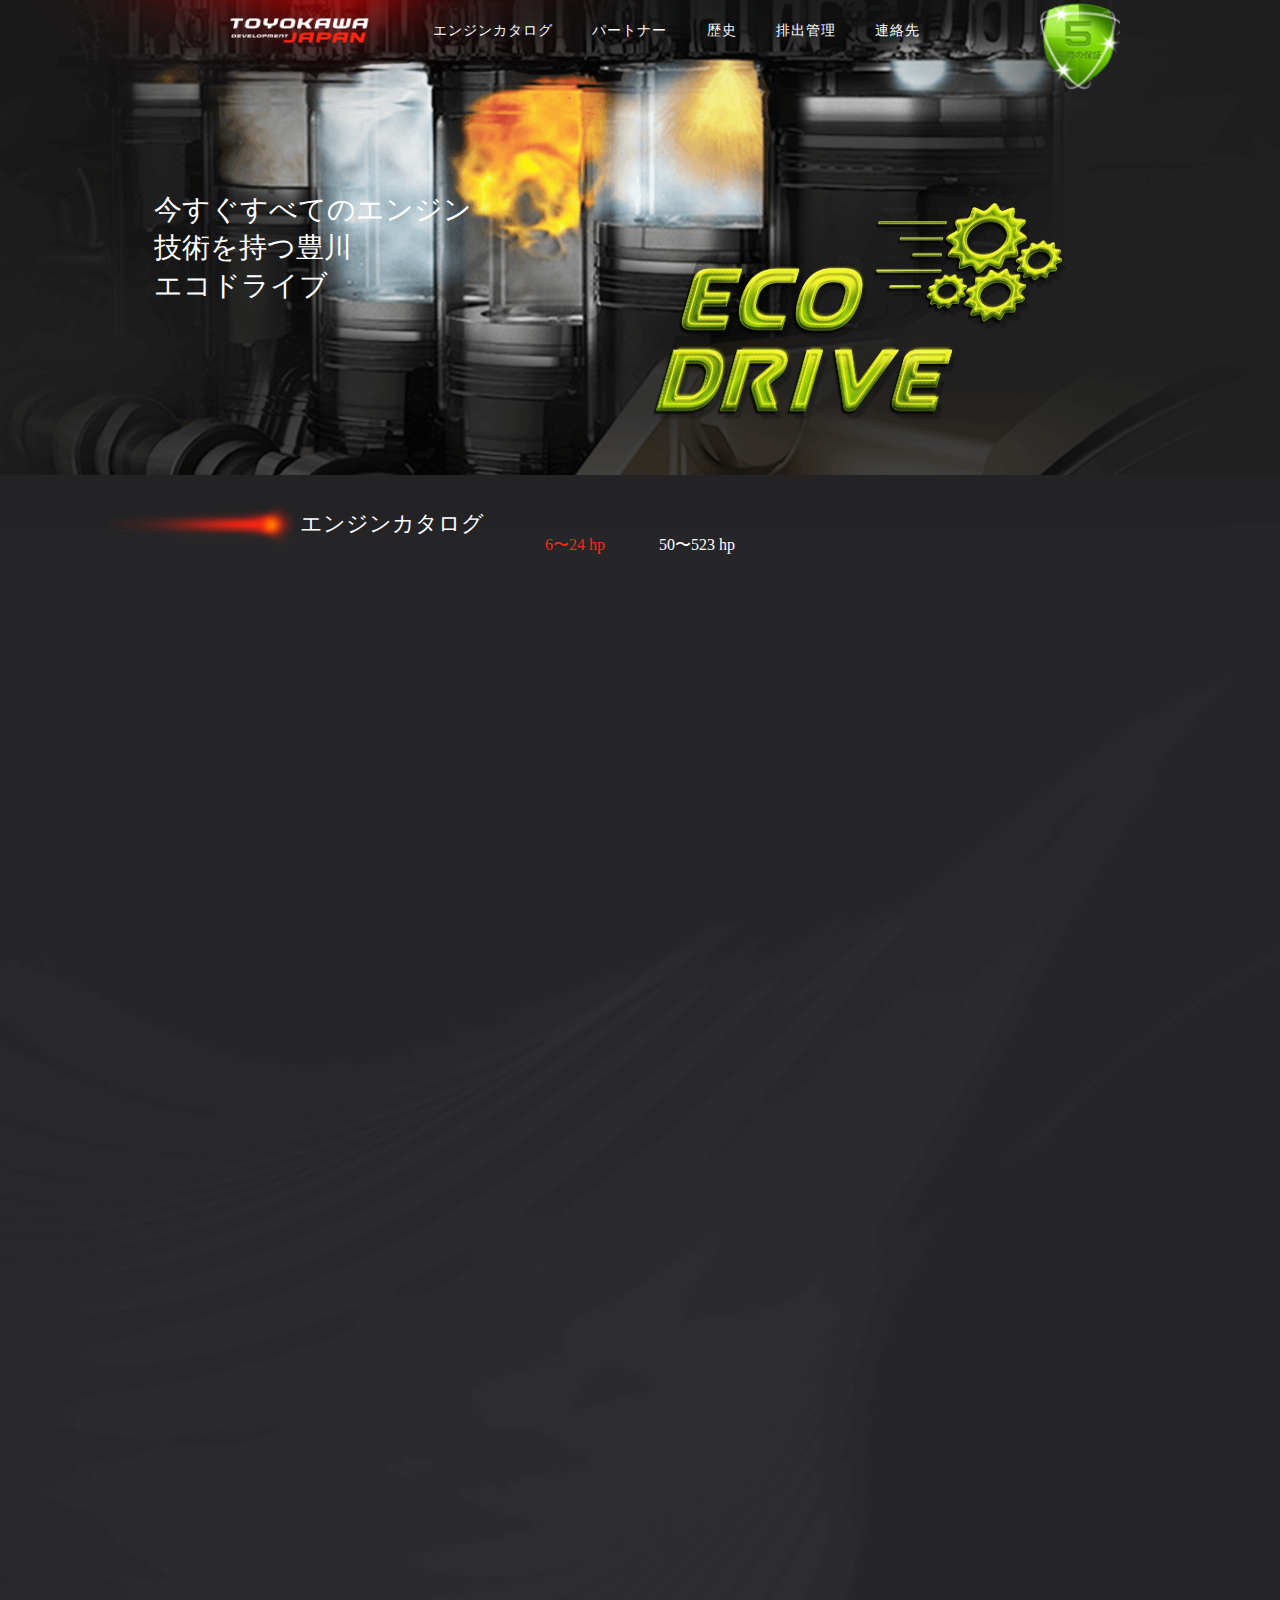
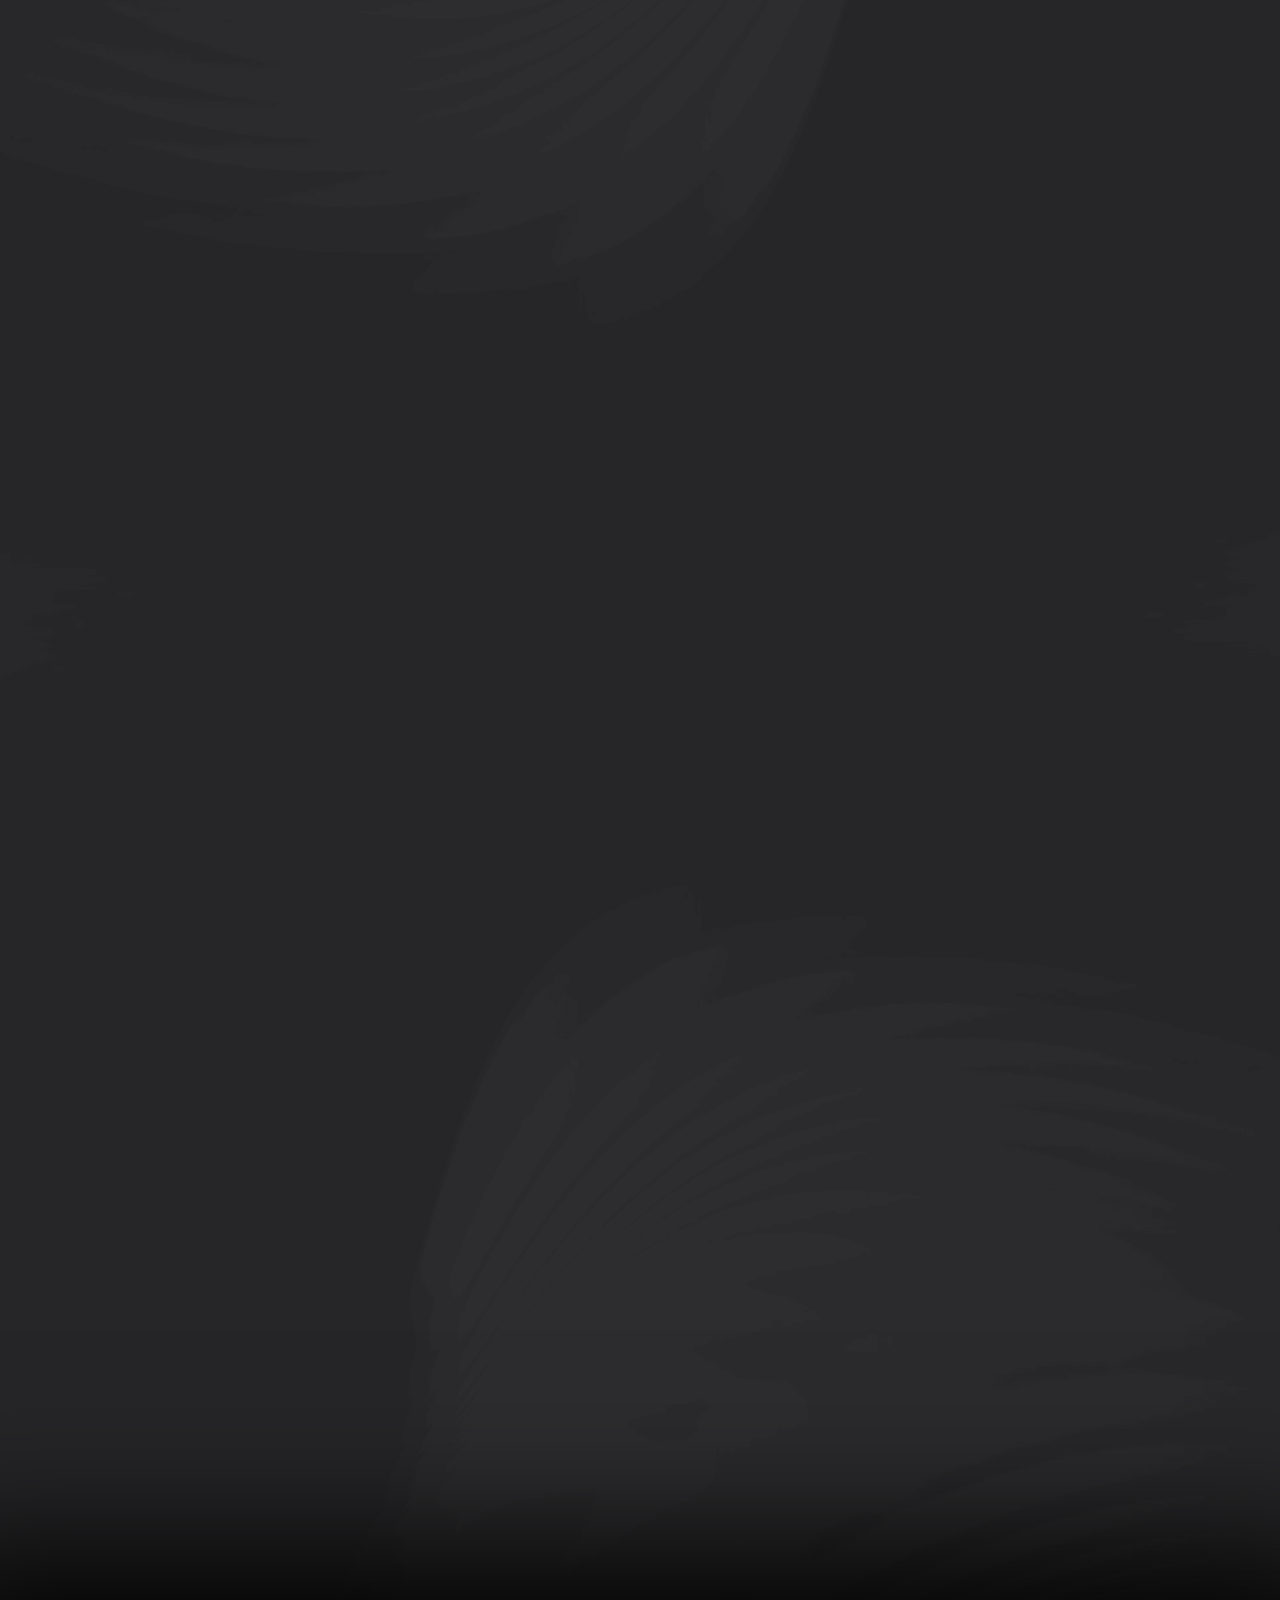
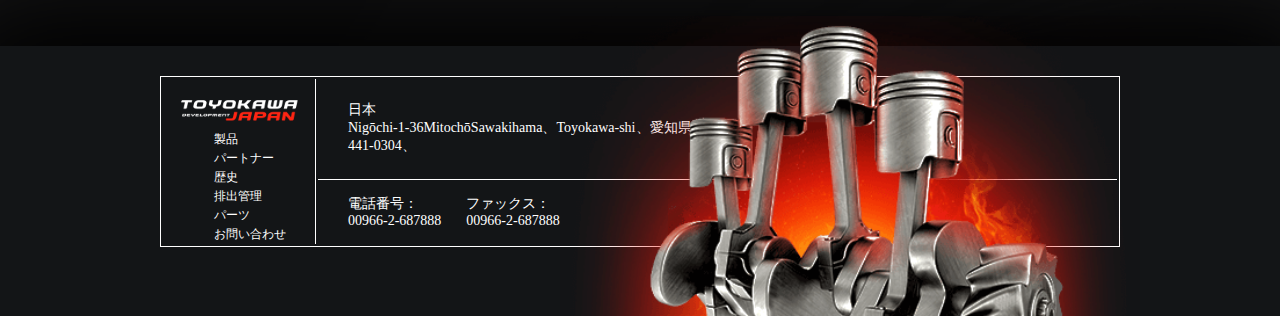
==== catalog.html @ 16d59248 "26/02 2.45" ====
<!DOCTYPE html>
<!--[if lt IE 7 ]><html class="ie ie6" lang="ja"> <![endif]-->
<!--[if IE 7 ]><html class="ie ie7" lang="ja"> <![endif]-->
<!--[if IE 8 ]><html class="ie ie8" lang="ja"> <![endif]-->
<!--[if (gte IE 9)|!(IE)]><!--><html lang="ja"> <!--<![endif]-->

<head>

	<meta charset="utf-8">

	<title>Toyokawa</title>
	<meta name="description" content="">

	<meta http-equiv="X-UA-Compatible" content="IE=edge">
	<meta http-equiv="Contetn-type" content="text/html; charset=UTF-8">
	<meta name="robots" content="index, follow">
	<meta name="viewport" content="initial-scale=1, maximum-scale=1, width=1024">


	<link rel="stylesheet" href="libs/slick/slick.css">
	<link rel="stylesheet" href="libs/slick/slick-theme.css">
	<link rel="stylesheet" href="fonts/stylesheet.css">
	<link rel="stylesheet" href="css/animate.min.css">
	
	<link rel="stylesheet" href="css/common.css">
	<link rel="stylesheet" href="css/catalog.css">


</head>

<body>
	<header>
		<div class="container-fluid">
			<div class="row">
				<nav>
					<div class="container">
						<div class="row">
							<div class="logoWrap">
								<a href="index.html"></a>
							</div>
							<ul class="navigation">
								<li><a href="catalog.html">エンジンカタログ</a></li>
								<li><a href="partners.html">パートナー</a></li>
								<li><a href="history.html">歴史</a></li>
								<li><a href="emission.html">排出管理</a></li>
								<li><a href="contacts.html">連絡先</a></li>
								<!-- <li><a href="#">お問い合わせ</a></li> -->
							</ul>
							<div class="shield"></div>
						</div>
					</div>
				</nav>
				<div class="bannerWrap">
					<div class="banner">
						<img src="img/banner-catalog.png" alt="pic">
					</div>
					<div class="header_title wow fadeInLeftBig" data-wow-duration="1s" data-wow-offset="30">今すぐすべてのエンジン<br>技術を持つ豊川<br>エコドライブ</div>
				</div>
			</div>	
		</div>
	</header>

	<div class="container-fluid main">
		<div class="row">
			
<!-- КАТАЛОГ / Catalog -->
				
				<section class="catalog">
					<div class="container">
						<div class="row">
							<h1 class="wow fadeInRight" data-wow-duration="1s" data-wow-offset="30"><span class="wow fadeInLeftBig" data-wow-duration="1s" data-wow-offset="30"></span>エンジンカタログ</h1>
							<div class="catalog_wrap">
								<div class="tabs_box">
									<a href="#tab24" class="tab active" id="tab24">6〜24 hp</a>
									<a href="#tab50" class="tab" id="tab50">50〜523 hp</a>
								</div>
								<div class="tabs_content">
									<div class="tab_content active" id="tab24_content">
										<div class="card wow fadeInUp" data-wow-offset="0" data-wow-delay=".5s" data-wow-duration="1s">
											<table cellspacing="0">
												<tr>
													<th colspan="4">豊川 S390</th>
												</tr>
												<tr>
													<td rowspan="7" class="imgCell"><img src="img/s390-engine-catalog.png" alt="s390"></td>
													<td class="bottomBorder tall">電力出力 キロワット時/馬力 </td>
													<td class="bottomBorder tall">9,5/13</td>
													<td class="thin  tall"></td>
												</tr>
												<tr>
													<td class="bottomBorder">燃料の種類</td>
													<td class="bottomBorder">ディーゼルエンジン</td>
													<td class="thin"></td>
												</tr>
												<tr>
													<td class="bottomBorder">シリンダ数</td>
													<td class="bottomBorder">1</td>
													<td class="thin"></td>
												</tr>
												<tr>
													<td class="bottomBorder">冷却のタイプ</td>
													<td class="bottomBorder">空気</td>
													<td class="thin"></td>
												</tr>
												<tr>
													<td class="bottomBorder">重量</td>
													<td class="bottomBorder">29 kg</td>
													<td class="thin"></td>
												</tr>
												<tr>
													<td class="bottomBorder">打ち上げシステム</td>
													<td class="bottomBorder">電気スターター</td>
													<td class="thin"></td>
												</tr>
												<tr class="narrow">
													<td></td>
													<td></td>
													<td class="thin"></td>
												</tr>
											</table>
										</div>
										<div class="card wow fadeInUp" data-wow-offset="0" data-wow-duration="1s" data-wow-delay=".5s">
											<table cellspacing="0">
												<tr>
													<th colspan="4">豊川 S388</th>
												</tr>
												<tr>
													<td rowspan="7" class="imgCell"><img src="img/s390-engine-catalog.png" alt="s388"></td>
													<td class="bottomBorder tall">電力出力 キロワット時/馬力 </td>
													<td class="bottomBorder tall">9,5/13</td>
													<td class="thin  tall"></td>
												</tr>
												<tr>
													<td class="bottomBorder">燃料の種類</td>
													<td class="bottomBorder">ディーゼルエンジン</td>
													<td class="thin"></td>
												</tr>
												<tr>
													<td class="bottomBorder">シリンダ数</td>
													<td class="bottomBorder">1</td>
													<td class="thin"></td>
												</tr>
												<tr>
													<td class="bottomBorder">冷却のタイプ</td>
													<td class="bottomBorder">空気</td>
													<td class="thin"></td>
												</tr>
												<tr>
													<td class="bottomBorder">重量</td>
													<td class="bottomBorder">27 kg</td>
													<td class="thin"></td>
												</tr>
												<tr>
													<td class="bottomBorder">打ち上げシステム</td>
													<td class="bottomBorder">電気スターター</td>
													<td class="thin"></td>
												</tr>
												<tr class="narrow">
													<td></td>
													<td></td>
													<td class="thin"></td>
												</tr>
											</table>
										</div>
										<div class="card wow fadeInUp" data-wow-offset="0" data-wow-duration="1s" data-wow-delay=".5s">
											<table cellspacing="0">
												<tr>
													<th colspan="4">豊川 S370</th>
												</tr>
												<tr>
													<td rowspan="7" class="imgCell"><img src="img/s390-engine-catalog.png" alt="s370"></td>
													<td class="bottomBorder tall">電力出力 キロワット時/馬力 </td>
													<td class="bottomBorder tall">6/8</td>
													<td class="thin  tall"></td>
												</tr>
												<tr>
													<td class="bottomBorder">燃料の種類</td>
													<td class="bottomBorder">ディーゼルエンジン</td>
													<td class="thin"></td>
												</tr>
												<tr>
													<td class="bottomBorder">シリンダ数</td>
													<td class="bottomBorder">1</td>
													<td class="thin"></td>
												</tr>
												<tr>
													<td class="bottomBorder">冷却のタイプ</td>
													<td class="bottomBorder">空気</td>
													<td class="thin"></td>
												</tr>
												<tr>
													<td class="bottomBorder">重量</td>
													<td class="bottomBorder">22 kg</td>
													<td class="thin"></td>
												</tr>
												<tr>
													<td class="bottomBorder">打ち上げシステム</td>
													<td class="bottomBorder">電気スターター</td>
													<td class="thin"></td>
												</tr>
												<tr class="narrow">
													<td></td>
													<td></td>
													<td class="thin"></td>
												</tr>
											</table>
										</div>
										<div class="card wow fadeInUp" data-wow-offset="0" data-wow-duration="1s" data-wow-delay=".5s">
											<table cellspacing="0">
												<tr>
													<th colspan="4">豊川 G5100</th>
												</tr>
												<tr>
													<td rowspan="7" class="imgCell"><img src="img/gs100-engine-catalog.png" alt="gs100"></td>
													<td class="bottomBorder tall">電力出力 キロワット時/馬力 </td>
													<td class="bottomBorder tall">14,5/20</td>
													<td class="thin  tall"></td>
												</tr>
												<tr>
													<td class="bottomBorder">燃料の種類</td>
													<td class="bottomBorder">ディーゼルエンジン</td>
													<td class="thin"></td>
												</tr>
												<tr>
													<td class="bottomBorder">シリンダ数</td>
													<td class="bottomBorder">1</td>
													<td class="thin"></td>
												</tr>
												<tr>
													<td class="bottomBorder">冷却のタイプ</td>
													<td class="bottomBorder">液体</td>
													<td class="thin"></td>
												</tr>
												<tr>
													<td class="bottomBorder">重量</td>
													<td class="bottomBorder">180 kg</td>
													<td class="thin"></td>
												</tr>
												<tr>
													<td class="bottomBorder">打ち上げシステム</td>
													<td class="bottomBorder">電気スターター</td>
													<td class="thin"></td>
												</tr>
												<tr class="narrow">
													<td></td>
													<td></td>
													<td class="thin"></td>
												</tr>
											</table>
										</div>
										<div class="card wow fadeInUp" data-wow-offset="0" data-wow-duration="1s" data-wow-delay=".5s">
											<table cellspacing="0">
												<tr>
													<th colspan="4">豊川 G595</th>
												</tr>
												<tr>
													<td rowspan="7" class="imgCell"><img src="img/g595-engine-catalog.png" alt="g595"></td>
													<td class="bottomBorder tall">電力出力 キロワット時/馬力 </td>
													<td class="bottomBorder tall">11/15</td>
													<td class="thin  tall"></td>
												</tr>
												<tr>
													<td class="bottomBorder">燃料の種類</td>
													<td class="bottomBorder">ディーゼルエンジン</td>
													<td class="thin"></td>
												</tr>
												<tr>
													<td class="bottomBorder">シリンダ数</td>
													<td class="bottomBorder">1</td>
													<td class="thin"></td>
												</tr>
												<tr>
													<td class="bottomBorder">冷却のタイプ</td>
													<td class="bottomBorder">液体</td>
													<td class="thin"></td>
												</tr>
												<tr>
													<td class="bottomBorder">重量</td>
													<td class="bottomBorder">135 kg</td>
													<td class="thin"></td>
												</tr>
												<tr>
													<td class="bottomBorder">打ち上げシステム</td>
													<td class="bottomBorder">電気スターター</td>
													<td class="thin"></td>
												</tr>
												<tr class="narrow">
													<td></td>
													<td></td>
													<td class="thin"></td>
												</tr>
											</table>
										</div>
										<div class="card wow fadeInUp" data-wow-offset="0" data-wow-duration="1s" data-wow-delay=".5s">
											<table cellspacing="0">
												<tr>
													<th colspan="4">豊川 S366</th>
												</tr>
												<tr>
													<td rowspan="7" class="imgCell"><img src="img/s366-engine-catalog.png" alt="s366"></td>
													<td class="bottomBorder tall">電力出力 キロワット時/馬力 </td>
													<td class="bottomBorder tall">4,8/6,5</td>
													<td class="thin  tall"></td>
												</tr>
												<tr>
													<td class="bottomBorder">燃料の種類</td>
													<td class="bottomBorder">ディーゼルエンジン</td>
													<td class="thin"></td>
												</tr>
												<tr>
													<td class="bottomBorder">シリンダ数</td>
													<td class="bottomBorder">1</td>
													<td class="thin"></td>
												</tr>
												<tr>
													<td class="bottomBorder">冷却のタイプ</td>
													<td class="bottomBorder">空気</td>
													<td class="thin"></td>
												</tr>
												<tr>
													<td class="bottomBorder">重量</td>
													<td class="bottomBorder">35 kg</td>
													<td class="thin"></td>
												</tr>
												<tr>
													<td class="bottomBorder">打ち上げシステム</td>
													<td class="bottomBorder">慣性</td>
													<td class="thin"></td>
												</tr>
												<tr class="narrow">
													<td></td>
													<td></td>
													<td class="thin"></td>
												</tr>
											</table>
										</div>
									</div>
									<div class="tab_content" id="tab50_content">
										<div class="card wow fadeInUp" data-wow-offset="0" data-wow-duration="1s" data-wow-delay=".5s">
											<table cellspacing="0">
												<tr>
													<th colspan="4">豊川 TKW 2012 T6</th>
												</tr>
												<tr>
													<td rowspan="7" class="imgCell"><img src="img/tkw2012t6.png" alt="TKW 2012 T6"></td>
													<td class="bottomBorder tall">電力出力 キロワット時/馬力 </td>
													<td class="bottomBorder tall">155/208</td>
													<td class="thin  tall"></td>
												</tr>
												<tr>
													<td class="bottomBorder">燃料の種類</td>
													<td class="bottomBorder">ディーゼルエンジン</td>
													<td class="thin"></td>
												</tr>
												<tr>
													<td class="bottomBorder">シリンダ数</td>
													<td class="bottomBorder">6</td>
													<td class="thin"></td>
												</tr>
												<tr>
													<td class="bottomBorder">冷却のタイプ</td>
													<td class="bottomBorder">オイル冷却</td>
													<td class="thin"></td>
												</tr>
												<tr>
													<td class="bottomBorder">重量</td>
													<td class="bottomBorder">815 kg</td>
													<td class="thin"></td>
												</tr>
												<tr>
													<td class="bottomBorder">打ち上げシステム</td>
													<td class="bottomBorder">電気スターター</td>
													<td class="thin"></td>
												</tr>
												<tr class="narrow">
													<td></td>
													<td></td>
													<td class="thin"></td>
												</tr>
											</table>
										</div>
										<div class="card wow fadeInUp" data-wow-offset="0" data-wow-duration="1s" data-wow-delay=".5s">
											<table cellspacing="0">
												<tr>
													<th colspan="4">豊川 TKW 2013 T6 2V</th>
												</tr>
												<tr>
													<td rowspan="7" class="imgCell"><img src="img/TKW-2013-T6-2V.png" alt="TKW 2013 T6 2V"></td>
													<td class="bottomBorder tall">電力出力 キロワット時/馬力 </td>
													<td class="bottomBorder tall">136/182</td>
													<td class="thin  tall"></td>
												</tr>
												<tr>
													<td class="bottomBorder">燃料の種類</td>
													<td class="bottomBorder">ディーゼルエンジン</td>
													<td class="thin"></td>
												</tr>
												<tr>
													<td class="bottomBorder">シリンダ数</td>
													<td class="bottomBorder">6</td>
													<td class="thin"></td>
												</tr>
												<tr>
													<td class="bottomBorder">冷却のタイプ</td>
													<td class="bottomBorder">液体</td>
													<td class="thin"></td>
												</tr>
												<tr>
													<td class="bottomBorder">重量</td>
													<td class="bottomBorder">815 kg</td>
													<td class="thin"></td>
												</tr>
												<tr>
													<td class="bottomBorder">打ち上げシステム</td>
													<td class="bottomBorder">電気スターター</td>
													<td class="thin"></td>
												</tr>
												<tr class="narrow">
													<td></td>
													<td></td>
													<td class="thin"></td>
												</tr>
											</table>
										</div>
										<div class="card wow fadeInUp" data-wow-offset="0" data-wow-duration="1s" data-wow-delay=".5s">
											<table cellspacing="0">
												<tr>
													<th colspan="4">豊川 TKW 2013 T4 2V</th>
												</tr>
												<tr>
													<td rowspan="7" class="imgCell"><img src="img/tkw2013t4v2.png" alt="TKW 2013 T4 2V"></td>
													<td class="bottomBorder tall">電力出力 キロワット時/馬力 </td>
													<td class="bottomBorder tall">129/173</td>
													<td class="thin  tall"></td>
												</tr>
												<tr>
													<td class="bottomBorder">燃料の種類</td>
													<td class="bottomBorder">ディーゼルエンジン</td>
													<td class="thin"></td>
												</tr>
												<tr>
													<td class="bottomBorder">シリンダ数</td>
													<td class="bottomBorder">4</td>
													<td class="thin"></td>
												</tr>
												<tr>
													<td class="bottomBorder">冷却のタイプ</td>
													<td class="bottomBorder">液体</td>
													<td class="thin"></td>
												</tr>
												<tr>
													<td class="bottomBorder">重量</td>
													<td class="bottomBorder">400 kg</td>
													<td class="thin"></td>
												</tr>
												<tr>
													<td class="bottomBorder">打ち上げシステム</td>
													<td class="bottomBorder">電気スターター</td>
													<td class="thin"></td>
												</tr>
												<tr class="narrow">
													<td></td>
													<td></td>
													<td class="thin"></td>
												</tr>
											</table>
										</div>
										<div class="card wow fadeInUp" data-wow-offset="0" data-wow-duration="1s" data-wow-delay=".5s">
											<table cellspacing="0">
												<tr>
													<th colspan="4">豊川 TKW 2013 T4 2V (Agri)</th>
												</tr>
												<tr>
													<td rowspan="7" class="imgCell"><img src="img/tkw2013t4agril.png" alt="TKW 2013 T4 2V (Agri)"></td>
													<td class="bottomBorder tall">電力出力 キロワット時/馬力 </td>
													<td class="bottomBorder tall">14,5/20</td>
													<td class="thin  tall"></td>
												</tr>
												<tr>
													<td class="bottomBorder">燃料の種類</td>
													<td class="bottomBorder">ディーゼルエンジン</td>
													<td class="thin"></td>
												</tr>
												<tr>
													<td class="bottomBorder">シリンダ数</td>
													<td class="bottomBorder">1</td>
													<td class="thin"></td>
												</tr>
												<tr>
													<td class="bottomBorder">冷却のタイプ</td>
													<td class="bottomBorder">液体</td>
													<td class="thin"></td>
												</tr>
												<tr>
													<td class="bottomBorder">重量</td>
													<td class="bottomBorder">180 kg</td>
													<td class="thin"></td>
												</tr>
												<tr>
													<td class="bottomBorder">打ち上げシステム</td>
													<td class="bottomBorder">電気スターター</td>
													<td class="thin"></td>
												</tr>
												<tr class="narrow">
													<td></td>
													<td></td>
													<td class="thin"></td>
												</tr>
											</table>
										</div>
										<div class="card wow fadeInUp" data-wow-offset="0" data-wow-duration="1s" data-wow-delay=".5s">
											<table cellspacing="0">
												<tr>
													<th colspan="4">豊川 TKW 2012 T4 (Agri)</th>
												</tr>
												<tr>
													<td rowspan="7" class="imgCell"><img src="img/TKW-2012-T4-(Agri).png" alt="豊川 TKW 2012 T4 (Agri)"></td>
													<td class="bottomBorder tall">電力出力 キロワット時/馬力 </td>
													<td class="bottomBorder tall">103/138</td>
													<td class="thin  tall"></td>
												</tr>
												<tr>
													<td class="bottomBorder">燃料の種類</td>
													<td class="bottomBorder">ディーゼルエンジン</td>
													<td class="thin"></td>
												</tr>
												<tr>
													<td class="bottomBorder">シリンダ数</td>
													<td class="bottomBorder">4</td>
													<td class="thin"></td>
												</tr>
												<tr>
													<td class="bottomBorder">冷却のタイプ</td>
													<td class="bottomBorder">オイル冷却</td>
													<td class="thin"></td>
												</tr>
												<tr>
													<td class="bottomBorder">重量</td>
													<td class="bottomBorder">400 kg</td>
													<td class="thin"></td>
												</tr>
												<tr>
													<td class="bottomBorder">打ち上げシステム</td>
													<td class="bottomBorder">電気スターター</td>
													<td class="thin"></td>
												</tr>
												<tr class="narrow">
													<td></td>
													<td></td>
													<td class="thin"></td>
												</tr>
											</table>
										</div>
										<div class="card wow fadeInUp" data-wow-offset="0" data-wow-duration="1s" data-wow-delay=".5s">
											<table cellspacing="0">
												<tr>
													<th colspan="4">豊川 TKW 2012 T4</th>
												</tr>
												<tr>
													<td rowspan="7" class="imgCell"><img src="img/TKW-2012-T4.png" alt="豊川 TKW 2012 T4"></td>
													<td class="bottomBorder tall">電力出力 キロワット時/馬力 </td>
													<td class="bottomBorder tall">88/118</td>
													<td class="thin  tall"></td>
												</tr>
												<tr>
													<td class="bottomBorder">燃料の種類</td>
													<td class="bottomBorder">ディーゼルエンジン</td>
													<td class="thin"></td>
												</tr>
												<tr>
													<td class="bottomBorder">シリンダ数</td>
													<td class="bottomBorder">4</td>
													<td class="thin"></td>
												</tr>
												<tr>
													<td class="bottomBorder">冷却のタイプ</td>
													<td class="bottomBorder">オイル冷却</td>
													<td class="thin"></td>
												</tr>
												<tr>
													<td class="bottomBorder">重量</td>
													<td class="bottomBorder">400 kg</td>
													<td class="thin"></td>
												</tr>
												<tr>
													<td class="bottomBorder">打ち上げシステム</td>
													<td class="bottomBorder">慣性</td>
													<td class="thin"></td>
												</tr>
												<tr class="narrow">
													<td></td>
													<td></td>
													<td class="thin"></td>
												</tr>
											</table>
										</div>
										<div class="card wow fadeInUp" data-wow-offset="0" data-wow-duration="1s" data-wow-delay=".5s">
											<table cellspacing="0">
												<tr>
													<th colspan="4">豊川 TKW 2011 L4 Q</th>
												</tr>
												<tr>
													<td rowspan="7" class="imgCell"><img src="img/TKW-2011-L4-Q.png" alt="豊川 TKW 2011 L4 Q"></td>
													<td class="bottomBorder tall">電力出力 キロワット時/馬力 </td>
													<td class="bottomBorder tall">75/101</td>
													<td class="thin  tall"></td>
												</tr>
												<tr>
													<td class="bottomBorder">燃料の種類</td>
													<td class="bottomBorder">ディーゼルエンジン</td>
													<td class="thin"></td>
												</tr>
												<tr>
													<td class="bottomBorder">シリンダ数</td>
													<td class="bottomBorder">4</td>
													<td class="thin"></td>
												</tr>
												<tr>
													<td class="bottomBorder">冷却のタイプ</td>
													<td class="bottomBorder">油冷</td>
													<td class="thin"></td>
												</tr>
												<tr>
													<td class="bottomBorder">重量</td>
													<td class="bottomBorder">175 kg</td>
													<td class="thin"></td>
												</tr>
												<tr>
													<td class="bottomBorder">打ち上げシステム</td>
													<td class="bottomBorder">電気スターター</td>
													<td class="thin"></td>
												</tr>
												<tr class="narrow">
													<td></td>
													<td></td>
													<td class="thin"></td>
												</tr>
											</table>
										</div>
										<div class="card wow fadeInUp" data-wow-offset="0" data-wow-duration="1s" data-wow-delay=".5s">
											<table cellspacing="0">
												<tr>
													<th colspan="4">豊川 Di 914 T5</th>
												</tr>
												<tr>
													<td rowspan="7" class="imgCell"><img src="img/Di-914-T5.png" alt="Di 914 T5"></td>
													<td class="bottomBorder tall">電力出力 キロワット時/馬力 </td>
													<td class="bottomBorder tall">72,5/97</td>
													<td class="thin  tall"></td>
												</tr>
												<tr>
													<td class="bottomBorder">燃料の種類</td>
													<td class="bottomBorder">ディーゼルエンジン</td>
													<td class="thin"></td>
												</tr>
												<tr>
													<td class="bottomBorder">シリンダ数</td>
													<td class="bottomBorder">5</td>
													<td class="thin"></td>
												</tr>
												<tr>
													<td class="bottomBorder">冷却のタイプ</td>
													<td class="bottomBorder">空気</td>
													<td class="thin"></td>
												</tr>
												<tr>
													<td class="bottomBorder">重量</td>
													<td class="bottomBorder">380 kg</td>
													<td class="thin"></td>
												</tr>
												<tr>
													<td class="bottomBorder">打ち上げシステム</td>
													<td class="bottomBorder">電気スターター</td>
													<td class="thin"></td>
												</tr>
												<tr class="narrow">
													<td></td>
													<td></td>
													<td class="thin"></td>
												</tr>
											</table>
										</div>
										<div class="card wow fadeInUp" data-wow-offset="0" data-wow-duration="1s" data-wow-delay=".5s">
											<table cellspacing="0">
												<tr>
													<th colspan="4">豊川 Di 914 T3 </th>
												</tr>
												<tr>
													<td rowspan="7" class="imgCell"><img src="img/Di-914-T3.png" alt="豊川 Di 914 T3 "></td>
													<td class="bottomBorder tall">電力出力 キロワット時/馬力 </td>
													<td class="bottomBorder tall">23,5/32</td>
													<td class="thin  tall"></td>
												</tr>
												<tr>
													<td class="bottomBorder">燃料の種類</td>
													<td class="bottomBorder">ディーゼルエンジン</td>
													<td class="thin"></td>
												</tr>
												<tr>
													<td class="bottomBorder">シリンダ数</td>
													<td class="bottomBorder">3</td>
													<td class="thin"></td>
												</tr>
												<tr>
													<td class="bottomBorder">冷却のタイプ</td>
													<td class="bottomBorder">空気</td>
													<td class="thin"></td>
												</tr>
												<tr>
													<td class="bottomBorder">重量</td>
													<td class="bottomBorder">277 kg</td>
													<td class="thin"></td>
												</tr>
												<tr>
													<td class="bottomBorder">打ち上げシステム</td>
													<td class="bottomBorder">電気スターター</td>
													<td class="thin"></td>
												</tr>
												<tr class="narrow">
													<td></td>
													<td></td>
													<td class="thin"></td>
												</tr>
											</table>
										</div>
										<div class="card wow fadeInUp" data-wow-offset="0" data-wow-duration="1s" data-wow-delay=".5s">
											<table cellspacing="0">
												<tr>
													<th colspan="4">豊川 Di 2011 T3</th>
												</tr>
												<tr>
													<td rowspan="7" class="imgCell"><img src="img/Di-2011-T3.png" alt="豊川 Di 2011 T3"></td>
													<td class="bottomBorder tall">電力出力 キロワット時/馬力 </td>
													<td class="bottomBorder tall">36,5/49</td>
													<td class="thin  tall"></td>
												</tr>
												<tr>
													<td class="bottomBorder">燃料の種類</td>
													<td class="bottomBorder">ディーゼルエンジン</td>
													<td class="thin"></td>
												</tr>
												<tr>
													<td class="bottomBorder">シリンダ数</td>
													<td class="bottomBorder">2</td>
													<td class="thin"></td>
												</tr>
												<tr>
													<td class="bottomBorder">冷却のタイプ</td>
													<td class="bottomBorder">油冷</td>
													<td class="thin"></td>
												</tr>
												<tr>
													<td class="bottomBorder">重量</td>
													<td class="bottomBorder">175 kg</td>
													<td class="thin"></td>
												</tr>
												<tr>
													<td class="bottomBorder">打ち上げシステム</td>
													<td class="bottomBorder">電気スターター</td>
													<td class="thin"></td>
												</tr>
												<tr class="narrow">
													<td></td>
													<td></td>
													<td class="thin"></td>
												</tr>
											</table>
										</div>
										<div class="card wow fadeInUp" data-wow-offset="0" data-wow-duration="1s" data-wow-delay=".5s">
											<table cellspacing="0">
												<tr>
													<th colspan="4">豊川 Di 914 T3</th>
												</tr>
												<tr>
													<td rowspan="7" class="imgCell"><img src="img/Di-914-T3.png" alt="豊川 Di 914 T3"></td>
													<td class="bottomBorder tall">電力出力 キロワット時/馬力 </td>
													<td class="bottomBorder tall">23,5/32</td>
													<td class="thin  tall"></td>
												</tr>
												<tr>
													<td class="bottomBorder">燃料の種類</td>
													<td class="bottomBorder">ディーゼルエンジン</td>
													<td class="thin"></td>
												</tr>
												<tr>
													<td class="bottomBorder">シリンダ数</td>
													<td class="bottomBorder">3</td>
													<td class="thin"></td>
												</tr>
												<tr>
													<td class="bottomBorder">冷却のタイプ</td>
													<td class="bottomBorder">空気</td>
													<td class="thin"></td>
												</tr>
												<tr>
													<td class="bottomBorder">重量</td>
													<td class="bottomBorder">277 kg</td>
													<td class="thin"></td>
												</tr>
												<tr>
													<td class="bottomBorder">打ち上げシステム</td>
													<td class="bottomBorder">電気スターター</td>
													<td class="thin"></td>
												</tr>
												<tr class="narrow">
													<td></td>
													<td></td>
													<td class="thin"></td>
												</tr>
											</table>
										</div>
										<div class="card wow fadeInUp" data-wow-offset="0" data-wow-duration="1s" data-wow-delay=".5s">
											<table cellspacing="0">
												<tr>
													<th colspan="4">豊川 Di 2011 T2 I</th>
												</tr>
												<tr>
													<td rowspan="7" class="imgCell"><img src="img/Di-2011-T2-I.png" alt="豊川 Di 2011 T2 I"></td>
													<td class="bottomBorder tall">電力出力 キロワット時/馬力 </td>
													<td class="bottomBorder tall">23/31</td>
													<td class="thin  tall"></td>
												</tr>
												<tr>
													<td class="bottomBorder">燃料の種類</td>
													<td class="bottomBorder">ディーゼルエンジン</td>
													<td class="thin"></td>
												</tr>
												<tr>
													<td class="bottomBorder">シリンダ数</td>
													<td class="bottomBorder">2</td>
													<td class="thin"></td>
												</tr>
												<tr>
													<td class="bottomBorder">冷却のタイプ</td>
													<td class="bottomBorder">油冷</td>
													<td class="thin"></td>
												</tr>
												<tr>
													<td class="bottomBorder">重量</td>
													<td class="bottomBorder">175 kg</td>
													<td class="thin"></td>
												</tr>
												<tr>
													<td class="bottomBorder">打ち上げシステム</td>
													<td class="bottomBorder">慣性</td>
													<td class="thin"></td>
												</tr>
												<tr class="narrow">
													<td></td>
													<td></td>
													<td class="thin"></td>
												</tr>
											</table>
										</div>
										<div class="card wow fadeInUp" data-wow-offset="0" data-wow-duration="1s" data-wow-delay=".5s">
											<table cellspacing="0">
												<tr>
													<th colspan="4">豊川 Di 2011 T02 i</th>
												</tr>
												<tr>
													<td rowspan="7" class="imgCell"><img src="img/Di-2011-T02-i.png" alt="豊川 Di 2011 T02 i"></td>
													<td class="bottomBorder tall">電力出力 キロワット時/馬力 </td>
													<td class="bottomBorder tall">161/220</td>
													<td class="thin  tall"></td>
												</tr>
												<tr>
													<td class="bottomBorder">燃料の種類</td>
													<td class="bottomBorder">ディーゼルエンジン</td>
													<td class="thin"></td>
												</tr>
												<tr>
													<td class="bottomBorder">シリンダ数</td>
													<td class="bottomBorder">2</td>
													<td class="thin"></td>
												</tr>
												<tr>
													<td class="bottomBorder">冷却のタイプ</td>
													<td class="bottomBorder">油冷</td>
													<td class="thin"></td>
												</tr>
												<tr>
													<td class="bottomBorder">重量</td>
													<td class="bottomBorder">212 kg</td>
													<td class="thin"></td>
												</tr>
												<tr>
													<td class="bottomBorder">打ち上げシステム</td>
													<td class="bottomBorder">電気スターター</td>
													<td class="thin"></td>
												</tr>
												<tr class="narrow">
													<td></td>
													<td></td>
													<td class="thin"></td>
												</tr>
											</table>
										</div>
										<div class="card wow fadeInUp" data-wow-offset="0" data-wow-duration="1s" data-wow-delay=".5s">
											<table cellspacing="0">
												<tr>
													<th colspan="4">豊川 TKW 2013 T4 4V Heavy</th>
												</tr>
												<tr>
													<td rowspan="7" class="imgCell"><img src="img/TKW-2013-T4-4V-Heavy.png" alt="豊川 TKW 2013 T4 4V Heavy"></td>
													<td class="bottomBorder tall">電力出力 キロワット時/馬力 </td>
													<td class="bottomBorder tall">161/220</td>
													<td class="thin  tall"></td>
												</tr>
												<tr>
													<td class="bottomBorder">燃料の種類</td>
													<td class="bottomBorder">ディーゼルエンジン</td>
													<td class="thin"></td>
												</tr>
												<tr>
													<td class="bottomBorder">シリンダ数</td>
													<td class="bottomBorder">4</td>
													<td class="thin"></td>
												</tr>
												<tr>
													<td class="bottomBorder">冷却のタイプ</td>
													<td class="bottomBorder">液体</td>
													<td class="thin"></td>
												</tr>
												<tr>
													<td class="bottomBorder">重量</td>
													<td class="bottomBorder">490 kg</td>
													<td class="thin"></td>
												</tr>
												<tr>
													<td class="bottomBorder">打ち上げシステム</td>
													<td class="bottomBorder">電気スターター</td>
													<td class="thin"></td>
												</tr>
												<tr class="narrow">
													<td></td>
													<td></td>
													<td class="thin"></td>
												</tr>
											</table>
										</div>
										<div class="card wow fadeInUp" data-wow-offset="0" data-wow-duration="1s" data-wow-delay=".5s">
											<table cellspacing="0">
												<tr>
													<th colspan="4">豊川 TKW 12.0 V6 (Agri)</th>
												</tr>
												<tr>
													<td rowspan="7" class="imgCell"><img src="img/TKW-12.0-V6-(Agri).png" alt="豊川 TKW 12.0 V6 (Agri)"></td>
													<td class="bottomBorder tall">電力出力 キロワット時/馬力 </td>
													<td class="bottomBorder tall">390/523</td>
													<td class="thin  tall"></td>
												</tr>
												<tr>
													<td class="bottomBorder">燃料の種類</td>
													<td class="bottomBorder">ディーゼルエンジン</td>
													<td class="thin"></td>
												</tr>
												<tr>
													<td class="bottomBorder">シリンダ数</td>
													<td class="bottomBorder">9</td>
													<td class="thin"></td>
												</tr>
												<tr>
													<td class="bottomBorder">冷却のタイプ</td>
													<td class="bottomBorder">液体</td>
													<td class="thin"></td>
												</tr>
												<tr>
													<td class="bottomBorder">重量</td>
													<td class="bottomBorder">995 kg</td>
													<td class="thin"></td>
												</tr>
												<tr>
													<td class="bottomBorder">打ち上げシステム</td>
													<td class="bottomBorder">電気スターター</td>
													<td class="thin"></td>
												</tr>
												<tr class="narrow">
													<td></td>
													<td></td>
													<td class="thin"></td>
												</tr>
											</table>
										</div>
										<div class="card wow fadeInUp" data-wow-offset="0" data-wow-duration="1s" data-wow-delay=".5s">
											<table cellspacing="0">
												<tr>
													<th colspan="4">豊川 TKW 6.1 L6 (Agri)</th>
												</tr>
												<tr>
													<td rowspan="7" class="imgCell"><img src="img/TKW-6.1-L6-(Agri).png" alt="豊川 TKW 6.1 L6 (Agri)"></td>
													<td class="bottomBorder tall">電力出力 キロワット時/馬力 </td>
													<td class="bottomBorder tall">174/233</td>
													<td class="thin  tall"></td>
												</tr>
												<tr>
													<td class="bottomBorder">燃料の種類</td>
													<td class="bottomBorder">ディーゼルエンジン</td>
													<td class="thin"></td>
												</tr>
												<tr>
													<td class="bottomBorder">シリンダ数</td>
													<td class="bottomBorder">6</td>
													<td class="thin"></td>
												</tr>
												<tr>
													<td class="bottomBorder">冷却のタイプ</td>
													<td class="bottomBorder">液体</td>
													<td class="thin"></td>
												</tr>
												<tr>
													<td class="bottomBorder">重量</td>
													<td class="bottomBorder">620 kg</td>
													<td class="thin"></td>
												</tr>
												<tr>
													<td class="bottomBorder">打ち上げシステム</td>
													<td class="bottomBorder">電気スターター</td>
													<td class="thin"></td>
												</tr>
												<tr class="narrow">
													<td></td>
													<td></td>
													<td class="thin"></td>
												</tr>
											</table>
										</div>
										<div class="card wow fadeInUp" data-wow-offset="0" data-wow-duration="1s" data-wow-delay=".5s">
											<table cellspacing="0">
												<tr>
													<th colspan="4">豊川 TKW 7.8 T6</th>
												</tr>
												<tr>
													<td rowspan="7" class="imgCell"><img src="img/TKW-7.8-T6.png" alt="豊川 TKW 7.8 T6"></td>
													<td class="bottomBorder tall">電力出力 キロワット時/馬力 </td>
													<td class="bottomBorder tall">260/349</td>
													<td class="thin  tall"></td>
												</tr>
												<tr>
													<td class="bottomBorder">燃料の種類</td>
													<td class="bottomBorder">ディーゼルエンジン</td>
													<td class="thin"></td>
												</tr>
												<tr>
													<td class="bottomBorder">シリンダ数</td>
													<td class="bottomBorder">6</td>
													<td class="thin"></td>
												</tr>
												<tr>
													<td class="bottomBorder">冷却のタイプ</td>
													<td class="bottomBorder">液体</td>
													<td class="thin"></td>
												</tr>
												<tr>
													<td class="bottomBorder">重量</td>
													<td class="bottomBorder">725 kg</td>
													<td class="thin"></td>
												</tr>
												<tr>
													<td class="bottomBorder">打ち上げシステム</td>
													<td class="bottomBorder">電気スターター</td>
													<td class="thin"></td>
												</tr>
												<tr class="narrow">
													<td></td>
													<td></td>
													<td class="thin"></td>
												</tr>
											</table>
										</div>
										<div class="card wow fadeInUp" data-wow-offset="0" data-wow-duration="1s" data-wow-delay=".5s">
											<table cellspacing="0">
												<tr>
													<th colspan="4">豊川 TTKW 6.1 T6 (Agri)</th>
												</tr>
												<tr>
													<td rowspan="7" class="imgCell"><img src="img/TTKW-6.1-T6-(Agri).png" alt="豊川 TTKW 6.1 T6 (Agri)"></td>
													<td class="bottomBorder tall">電力出力 キロワット時/馬力 </td>
													<td class="bottomBorder tall">211/283</td>
													<td class="thin  tall"></td>
												</tr>
												<tr>
													<td class="bottomBorder">燃料の種類</td>
													<td class="bottomBorder">ディーゼルエンジン</td>
													<td class="thin"></td>
												</tr>
												<tr>
													<td class="bottomBorder">シリンダ数</td>
													<td class="bottomBorder">4</td>
													<td class="thin"></td>
												</tr>
												<tr>
													<td class="bottomBorder">冷却のタイプ</td>
													<td class="bottomBorder">液体</td>
													<td class="thin"></td>
												</tr>
												<tr>
													<td class="bottomBorder">重量</td>
													<td class="bottomBorder">350 kg</td>
													<td class="thin"></td>
												</tr>
												<tr>
													<td class="bottomBorder">打ち上げシステム</td>
													<td class="bottomBorder">慣性</td>
													<td class="thin"></td>
												</tr>
												<tr class="narrow">
													<td></td>
													<td></td>
													<td class="thin"></td>
												</tr>
											</table>
										</div>
										<div class="card wow fadeInUp" data-wow-offset="0" data-wow-duration="1s" data-wow-delay=".5s">
											<table cellspacing="0">
												<tr>
													<th colspan="4">豊川 TKW 2.9 T4 VH</th>
												</tr>
												<tr>
													<td rowspan="7" class="imgCell"><img src="img/TKW-2.9-T4-VH.png" alt="豊川 TKW 2.9 T4 VH"></td>
													<td class="bottomBorder tall">電力出力 キロワット時/馬力 </td>
													<td class="bottomBorder tall">55.4/75</td>
													<td class="thin  tall"></td>
												</tr>
												<tr>
													<td class="bottomBorder">燃料の種類</td>
													<td class="bottomBorder">ディーゼルエンジン</td>
													<td class="thin"></td>
												</tr>
												<tr>
													<td class="bottomBorder">シリンダ数</td>
													<td class="bottomBorder">4</td>
													<td class="thin"></td>
												</tr>
												<tr>
													<td class="bottomBorder">冷却のタイプ</td>
													<td class="bottomBorder">液体</td>
													<td class="thin"></td>
												</tr>
												<tr>
													<td class="bottomBorder">重量</td>
													<td class="bottomBorder">237 kg</td>
													<td class="thin"></td>
												</tr>
												<tr>
													<td class="bottomBorder">打ち上げシステム</td>
													<td class="bottomBorder">電気スターター</td>
													<td class="thin"></td>
												</tr>
												<tr class="narrow">
													<td></td>
													<td></td>
													<td class="thin"></td>
												</tr>
											</table>
										</div>
										<div class="card wow fadeInUp" data-wow-offset="0" data-wow-duration="1s" data-wow-delay=".5s">
											<table cellspacing="0">
												<tr>
													<th colspan="4">豊川 TKW 3.6 T4 VH</th>
												</tr>
												<tr>
													<td rowspan="7" class="imgCell"><img src="img/TKW-3.6-T4-VH.png" alt="豊川 TKW 3.6 T4 VH"></td>
													<td class="bottomBorder tall">電力出力 キロワット時/馬力 </td>
													<td class="bottomBorder tall">55.4/75</td>
													<td class="thin  tall"></td>
												</tr>
												<tr>
													<td class="bottomBorder">燃料の種類</td>
													<td class="bottomBorder">ディーゼルエンジン</td>
													<td class="thin"></td>
												</tr>
												<tr>
													<td class="bottomBorder">シリンダ数</td>
													<td class="bottomBorder">4</td>
													<td class="thin"></td>
												</tr>
												<tr>
													<td class="bottomBorder">冷却のタイプ</td>
													<td class="bottomBorder">液体</td>
													<td class="thin"></td>
												</tr>
												<tr>
													<td class="bottomBorder">重量</td>
													<td class="bottomBorder">350 kg</td>
													<td class="thin"></td>
												</tr>
												<tr>
													<td class="bottomBorder">打ち上げシステム</td>
													<td class="bottomBorder">電気スターター</td>
													<td class="thin"></td>
												</tr>
												<tr class="narrow">
													<td></td>
													<td></td>
													<td class="thin"></td>
												</tr>
											</table>
										</div>
										<div class="card wow fadeInUp" data-wow-offset="0" data-wow-duration="1s" data-wow-delay=".5s">
											<table cellspacing="0">
												<tr>
													<th colspan="4">豊川 TKW 2.9 T4</th>
												</tr>
												<tr>
													<td rowspan="7" class="imgCell"><img src="img/TKW-2.9-T4.png" alt="豊川 TKW 2.9 T4"></td>
													<td class="bottomBorder tall">電力出力 キロワット時/馬力 </td>
													<td class="bottomBorder tall">54.4/74</td>
													<td class="thin  tall"></td>
												</tr>
												<tr>
													<td class="bottomBorder">燃料の種類</td>
													<td class="bottomBorder">ディーゼルエンジン</td>
													<td class="thin"></td>
												</tr>
												<tr>
													<td class="bottomBorder">シリンダ数</td>
													<td class="bottomBorder">4</td>
													<td class="thin"></td>
												</tr>
												<tr>
													<td class="bottomBorder">冷却のタイプ</td>
													<td class="bottomBorder">液体</td>
													<td class="thin"></td>
												</tr>
												<tr>
													<td class="bottomBorder">重量</td>
													<td class="bottomBorder">237 kg</td>
													<td class="thin"></td>
												</tr>
												<tr>
													<td class="bottomBorder">打ち上げシステム</td>
													<td class="bottomBorder">電気スターター</td>
													<td class="thin"></td>
												</tr>
												<tr class="narrow">
													<td></td>
													<td></td>
													<td class="thin"></td>
												</tr>
											</table>
										</div>
										<div class="card wow fadeInUp" data-wow-offset="0" data-wow-duration="1s" data-wow-delay=".5s">
											<table cellspacing="0">
												<tr>
													<th colspan="4">豊川 GWi 2.2 T3</th>
												</tr>
												<tr>
													<td rowspan="7" class="imgCell"><img src="img/GWi-2.2-T3.png" alt="豊川 GWi 2.2 T3"></td>
													<td class="bottomBorder tall">電力出力 キロワット時/馬力 </td>
													<td class="bottomBorder tall">40/55</td>
													<td class="thin  tall"></td>
												</tr>
												<tr>
													<td class="bottomBorder">燃料の種類</td>
													<td class="bottomBorder">ディーゼルエンジン</td>
													<td class="thin"></td>
												</tr>
												<tr>
													<td class="bottomBorder">シリンダ数</td>
													<td class="bottomBorder">3</td>
													<td class="thin"></td>
												</tr>
												<tr>
													<td class="bottomBorder">冷却のタイプ</td>
													<td class="bottomBorder">液体</td>
													<td class="thin"></td>
												</tr>
												<tr>
													<td class="bottomBorder">重量</td>
													<td class="bottomBorder">200 kg</td>
													<td class="thin"></td>
												</tr>
												<tr>
													<td class="bottomBorder">打ち上げシステム</td>
													<td class="bottomBorder">電気スターター</td>
													<td class="thin"></td>
												</tr>
												<tr class="narrow">
													<td></td>
													<td></td>
													<td class="thin"></td>
												</tr>
											</table>
										</div>
										<div class="card wow fadeInUp" data-wow-offset="0" data-wow-duration="1s" data-wow-delay=".5s">
											<table cellspacing="0">
												<tr>
													<th colspan="4">豊川 GWi 2.2</th>
												</tr>
												<tr>
													<td rowspan="7" class="imgCell"><img src="img/GWi-2.2.png" alt="豊川 GWi 2.2"></td>
													<td class="bottomBorder tall">電力出力 キロワット時/馬力 </td>
													<td class="bottomBorder tall">36,4/50</td>
													<td class="thin  tall"></td>
												</tr>
												<tr>
													<td class="bottomBorder">燃料の種類</td>
													<td class="bottomBorder">ディーゼルエンジン</td>
													<td class="thin"></td>
												</tr>
												<tr>
													<td class="bottomBorder">シリンダ数</td>
													<td class="bottomBorder">3</td>
													<td class="thin"></td>
												</tr>
												<tr>
													<td class="bottomBorder">冷却のタイプ</td>
													<td class="bottomBorder">液体</td>
													<td class="thin"></td>
												</tr>
												<tr>
													<td class="bottomBorder">重量</td>
													<td class="bottomBorder">220 kg</td>
													<td class="thin"></td>
												</tr>
												<tr>
													<td class="bottomBorder">打ち上げシステム</td>
													<td class="bottomBorder">電気スターター</td>
													<td class="thin"></td>
												</tr>
												<tr class="narrow">
													<td></td>
													<td></td>
													<td class="thin"></td>
												</tr>
											</table>
										</div>
									</div>
								</div>
							</div>
						</div>
					</div>
				</section>

	<footer>
		<div class="container">
			<div class="row">
				<table>
					<tr>
						<td rowspan="2" class="leftCol">
							<div class="footer_logoWrap">
								<img src="img/logo-toyokawa.png" alt="Toyokawa logo">
							</div>
							<ul class="footer_navigation">
								<li><a href="index.html">製品</a></li>
								<li><a href="partners.html">パートナー</a></li>
								<li><a href="history.html">歴史</a></li>
								<li><a href="emission.html">排出管理</a></li>
								<li><a href="parts.html">パーツ</a></li>
								<li><a href="#">お問い合わせ</a></li>
							</ul>
						</td>
						<td class="secondCol limited"><p>日本<br>Nigōchi-1-36MitochōSawakihama、Toyokawa-shi、愛知県441-0304、</p></td>
					</tr>
					<tr>
						<td class="secondCol lower">
							<div>
								<div class="leftPart">電話番号：<br><a href="tel:00966-2-687888">00966-2-687888</a></div>
								<div class="rightPart">ファックス：<br><a href="tel:00966-2-687888">00966-2-687888</a></div>
							</div>
						</td>
					</tr>
				</table>
			</div>
		</div>
	</footer>


<!--[if lt IE 9]>
<script src="libs/html5shiv/es5-shim.min.js"></script>
<script src="libs/html5shiv/html5shiv.min.js"></script>
<script src="libs/html5shiv/html5shiv-printshiv.min.js"></script>
<script src="libs/respond/respond.min.js"></script>
<![endif]-->

<script src="libs/jquery/jquery-1.11.2.min.js"></script>
<script src="libs/slick/slick.js"></script>
<script src="js/wow.min.js"></script>

<script src="js/catalog.js"></script>
</body>
</html>
---- fonts/stylesheet.css ----
/* This stylesheet generated by Transfonter (https://transfonter.org) on February 22, 2018 1:13 PM */



@font-face {
    font-family: 'KozGoPro-Light';
    
src: url('KozGoPro-Light-AlphaNum.woff2') format('woff2'),
        
url('KozGoPro-Light-AlphaNum.woff') format('woff'),
url('KozGoPr6N-Light.otf') format('opentype');
    
font-weight: 300;
    
font-style: normal;
}



@font-face {
    font-family: 'KozGoPro-ExtraLight';
    
src: url('KozGoPro-ExtraLight-AlphaNum.woff2') format('woff2'),
        
url('KozGoPro-ExtraLight-AlphaNum.woff') format('woff'),
url('KozGoPr6N-ExtraLight.otf') format('opentype');
    
font-weight: 200;
    
font-style: normal;
}



@font-face {
    font-family: 'KozMinPro-Heavy';
    
src: url('KozMinPro-Heavy-AlphaNum.woff2') format('woff2'),
        
url('KozMinPro-Heavy-AlphaNum.woff') format('woff');
    
font-weight: 900;
    
font-style: normal;
}



@font-face {
    font-family: 'KozMinPro-Medium';
    
src: url('KozMinPro-Medium-AlphaNum.woff2') format('woff2'),
        
url('KozMinPro-Medium-AlphaNum.woff') format('woff');
    
font-weight: 500;
    
font-style: normal;
}



@font-face {
    font-family: 'KozGoPro-Heavy';
    
src: url('KozGoPro-Heavy-AlphaNum.woff2') format('woff2'),
        
url('KozGoPro-Heavy-AlphaNum.woff') format('woff');
    
font-weight: 900;
    
font-style: normal;
}



@font-face {
    font-family: 'KozMinPro-Bold';
    
src: url('KozMinPro-Bold-AlphaNum.woff2') format('woff2'),
        
url('KozMinPro-Bold-AlphaNum.woff') format('woff');
    
font-weight: bold;
    
font-style: normal;
}



@font-face {
    font-family: 'KozMinPro-Light';
    
src: url('KozMinPro-Light-AlphaNum.woff2') format('woff2'),
        
url('KozMinPro-Light-AlphaNum.woff') format('woff'),
url('KozMinPro-Light.otf') format('opentype');
    
font-weight: 300;
    
font-style: normal;
}



@font-face {
    font-family: 'KozGoPro-Regular';
    
src: url('KozGoPro-Regular-AlphaNum.woff2') format('woff2'),
        
url('KozGoPro-Regular-AlphaNum.woff') format('woff'),
url('KozGoPro-Regular.otf') format('opentype');
    
font-weight: normal;
   
font-style: normal;
}



@font-face {
    font-family: 'KozMinPro-ExtraLight';
    
src: url('KozMinPro-ExtraLight-AlphaNum.woff2') format('woff2'),
        
url('KozMinPro-ExtraLight-AlphaNum.woff') format('woff');
    
font-weight: 200;
    
font-style: normal;
}



@font-face {
    font-family: 'KozMinPro-Regular';
    
src: url('KozMinPro-Regular-AlphaNum.woff2') format('woff2'),
        
url('KozMinPro-Regular-AlphaNum.woff') format('woff');
    
font-weight: normal;
    
font-style: normal;
}



@font-face {
    font-family: 'KozGoPro-Bold';
    
src: url('KozGoPro-Bold-AlphaNum.woff2') format('woff2'),
        
url('KozGoPro-Bold-AlphaNum.woff') format('woff'),
url('KozGoPro-Bold.otf') format('opentype');
    
font-weight: bold;
    
font-style: normal;
}



@font-face {
    font-family: 'KozGoPro-Medium';
    
src: url('KozGoPro-Medium-AlphaNum.woff2') format('woff2'),
        
url('KozGoPro-Medium-AlphaNum.woff') format('woff');
    
font-weight: 500;
    
font-style: normal;
}


@font-face {
    font-family: nikomoji;
    
src: url('nicomoji-plus_1.11.ttf') format('truetype');
    
font-weight: normal;
    
font-style: normal;
}

@font-face {
    font-family: PTsans;
    
src: url('PTS55F.ttf') format('truetype'),
url('PTS56F.ttf') format('truetype'),
url('PTS75F.ttf') format('truetype'),
url('PTS76F.ttf') format('truetype');
    
font-weight: normal;
    
font-style: normal;
}
---- css/common.css ----
* {
	color:#fff;
	-webkit-transition: all 1s linear;
	transition: all 1s linear;
}
h1,h2,h3 {
	font-family: 'KozGoPro-Regular';
}
a {
	color: #fff;
	font-size: 15px;
	font-weight: 400;
	font-family: 'KozGoPro-Regular';
	text-decoration: none;
	-webkit-transition: all .2s linear;
	transition: all .2s linear;
}
a:hover, a:focus {
	color: #ff2513;
	text-decoration: none;
}
ul {
	list-style: none;
}
body {
	overflow-x:hidden;
	background-color: #262628;
	min-width: 1024px;
	margin: 0;
	padding: 0;
}
.container {
	width: 1000px;
	margin:0 auto;
	padding:0 20px;
	box-sizing: border-box;
}



     /* =========== */
/* =+===== HEADER ======= */
     /* =========== */
header {
	width: 100%;
	position: relative;
	background-color: #202020;
}
header:before {
	content: '';
	display: block;
	width: 100%;
	height: 100px;
	position: absolute;
	bottom: 0;
	left: 0;
	background-image: url(../img/bcg-bottom-header.png);
	background-size: 100%;
	background-position: bottom center;
	background-repeat: no-repeat;
	z-index: 1;
}
.bannerWrap {
	width: 100%;
	height: 475px;
	overflow:hidden;
	background-repeat: no-repeat;
	background-position: center;
	background-size: cover;
}
.banner {
	width: 100%;
	height: 100%;
}
.banner>.video, .banner>iframe {
	width: auto;
	height: 100%;
}
.banner>img {
	min-width: 1920px;
	height:100%;
	position: relative;
	left: 50%;
	-webkit-transform: translateX(-50%);
	        transform: translateX(-50%);
	z-index: 0;
}
.header_title{
	display: none;
	position: absolute;
	bottom: 170px;
	left: 25%;
	font-size: 28px;
}
.header_title>span {
	color: #e22313;
}
header nav {
	position: absolute;
	top: 0;
	left: 0;
	width: 100%;
	background-image: url(../img/bcg-header.png);
	background-repeat: no-repeat;
	background-position: top center;
	background-size: 100%;
	z-index: 3;
}
nav .row {
	display: -webkit-box;
	display: -ms-flexbox;
	display: flex;
	-webkit-box-align: start;
	    -ms-flex-align: start;
	        align-items: flex-start;
	-webkit-box-pack: start;
	    -ms-flex-pack: start;
	        justify-content: flex-start;
}
.logoWrap {
	width: 200px;
	height: 60px;
	margin-left: 50px;
}
.logoWrap>a{
	display: block;
	width: 100%;
	height: 100%;
	background-image: url(../img/logo-toyokawa.png);
	background-repeat: no-repeat;
	background-position: center;
	background-size: cover;
}
.navigation {
	display: -webkit-box;
	display: -ms-flexbox;
	display: flex;
	-webkit-box-align: center;
	    -ms-flex-align: center;
	        align-items: center;
	        -ms-flex-pack: distribute;
	            justify-content: space-around;
	height: 60px;
	width: 590px;
	padding-left: 0;
	margin-bottom: 0;
	margin-top: 0;
	margin-left: 25px;
}
.navigation>li>a {
	font-size: 14px;
	font-weight: 200;
	letter-spacing: 1px;
}
.shield {
	width: 90px;
	background-image: url(../img/header-5shield-icon.png);
	background-repeat: no-repeat;
	background-position: center;
	background-size: cover;
	height: 90px;
	margin-left: 100px;
}
/* =+===== END HEADER ======= */


section>.container {
	position: relative;
	height: 100%;
}
section>.container>.row{
	height: 100%;
	position: relative;
}
.main {
	position: relative;
	background-image: url(../img/bcg-main.png);
	background-repeat: no-repeat;
	background-position: top;
	background-size: 100% 100%;
}
.main h1 {
	position: absolute;
	top: 30px;
	left: 0px;
	font-size: 22px;
	font-weight: 400;
	color: #fff;
	z-index: 6;
	margin: 0;
}
.main h1>span {
	background-repeat: no-repeat;
	background-position: center;
	background-size: cover;
	background-image: url(../img/fire.png);
	width: 185px;
	height: 40px;
	display: inline-block;
	margin-bottom: -14px;
	margin-right: 5px;
	-webkit-transition: all 1s linear;
	transition: all 1s linear;
}


     /* =========== */
/* =+===== FOOTER ======= */
     /* =========== */
footer {
	width: 100%;
	height: 270px;
	background-color: #131517;
	-webkit-box-shadow: 0px 10px 150px 100px rgba(0,0,0,1);
	box-shadow: 0px 10px 150px 100px rgba(0,0,0,1);
	position: relative;
	z-index: 2;
}
footer>.container {
	position: relative;
	padding-top: 30px;
	height: 100%;
}

footer>.container:before {
	content: '';
	display: block;
	width: 580px;
	height: 300px;
	position: absolute;
	bottom: 0;
	right: -110px;
	background-size: cover;
	background-position:center bottom;
	background-repeat:no-repeat;
	background-image: url(../img/bcg-footer-pistons.png);
}
footer table {
	width: 100%;
	border:1px solid #fff;
	max-height: 100%;
}
footer td.secondCol {
	padding-left:30px;
	height: 50%;
	vertical-align: center;
}
footer td.secondCol.lower {
	border-top:1px solid #fff;
	vertical-align: center;
}
footer td.secondCol.lower>div {
	display: -webkit-box;
	display: -ms-flexbox;
	display: flex;
	-webkit-box-align: center;
	    -ms-flex-align: center;
	        align-items: center;
	-webkit-box-pack: start;
	    -ms-flex-pack: start;
	        justify-content: flex-start;
}
footer td.secondCol.lower>div>div {
	font-size: 14px;
}
footer td.secondCol.lower a {
	text-decoration:none;
	font-size: 14px;
}
footer td.secondCol.lower a:hover {
	color:#fff;
}
footer td.secondCol.limited p{
	max-width: 369px;
	margin: 0;
	font-size: 14px;
}
footer .footer_navigation {
	padding-left: 50px;
	list-style: none;
	margin-bottom: 0;
	margin-top: -15px;
}
footer .footer_navigation>li {
	margin-bottom: 0px;
}
footer .footer_navigation>li:last-child {
	margin-bottom: 0;
}
footer .footer_navigation>li>a {
	font-size: 12px;
}
footer td .rightPart {
	margin-left: 25px;
}
footer td.leftCol {
	border-right:1px solid #fff;
	width: 150px;
	height: 100%;
}
.footer_logoWrap>img {
	width: 100%;
}
/* =+===== END FOOTER ======= */
@media all and (max-width: 1680px) {
	.header_title{
		left: 22%;
	}
}
@media all and (max-width: 1440px) {
	.header_title{
		left: 17%;
	}
	footer>.container:before {
		right: 0;
	}
}
@media all and (max-width: 1280px) {
	.header_title{
		left: 12%;
	}
}
@media all and (max-width: 1199px) {
	.shield {
		margin-left: 40px;
	}

}
@media all and (max-width: 1050px) {

}
@media all and (max-width: 1024px) {
	.header_title{
		left: 80px;
	}
	body {
		overflow-x: scroll;
	}
}
---- css/catalog.css ----
header:before {
	display: none;
}
.bannerWrap {
	width: 100%;
	height: 475px;
	overflow:hidden;
	background-repeat: no-repeat;
	background-position: center;
	background-size: auto cover;
	position: relative;
}
.header_title {display: block;}
     /* =========== */
/* =+===== CONTENT ======= */
     /* =========== */
.main {
	position: relative;
	background-image: url(../img/bcg-main.png);
	background-repeat: no-repeat;
	background-position: top;
	background-size: 100% 100%;
}
.main h1 {
	position: absolute;
	top: 30px;
	left: -50px;
	font-size: 22px;
	font-weight: 400;
	color: #fff;
	z-index: 6;
	margin: 0;
}
.main h1>span {
	background-repeat: no-repeat;
	background-position: center;
	background-size: cover;
	background-image: url(../img/fire.png);
	width: 185px;
	height: 40px;
	display: inline-block;
	margin-bottom: -14px;
	margin-right: 5px;
	-webkit-transition: all 1s linear;
	transition: all 1s linear;
}
.catalog {
	width: 100%;
	position: relative;
	padding-bottom: 150px;
}
.catalog_wrap {
	padding-top: 60px;
	width: 100%;
	text-align: center;
	margin:0 auto;
}
.tabs_box {
	margin: 0 auto;
	margin-bottom: 20px;
}
.tabs_box>.tab {
	display: inline;
	text-decoration: none;
	font-size: 16px;
	text-align: center;
	padding: 10px 25px;
	cursor: pointer;
	-webkit-transition: all .2s linear;
	transition: all .2s linear;
}
.tabs_box>.tab:hover {
	color: #ff2513;
}
.tabs_box>.tab.active {
	color: #ff2513;
}
.tabs_content {
	background-color: transparent;
	width: 100%;
}
.tabs_content>.tab_content {
	width: 865px;
	position: relative;
	left: calc(50% - 433px);
	display: none;
}
.tabs_content>.tab_content.active {
	display: block;
}
.tabs_content>.tab_content>.card {
	width: 100%;
	height: 390px;
	margin-bottom: 30px;
	border:none;
	box-sizing: border-box;
	visibility: hidden;
}
.card table {
	width: 100%;
	height: 100%;
	border:none;
	border-radius: none;
}
.card table tbody {
	border:none;
}
.card table th {
	background-color: #ff2513;
	font-size: 28px;
	font-weight: 400;
	height: 53px;
	border:1px solid #ff2513;
}
.card table td {
	font-size: 17px;
	color: #000;
	text-align: left;
	padding-top: 10px;
	padding-bottom: 5px;
	background-color: #fff;
	border:1px solid #fff;
}
.card table td.bottomBorder {
	border-bottom: 1px solid #000;
}
.card table td.imgCell {
	width: 420px;
	text-align: center;
	padding-top: 0;
}
.card>table .imgCell>img {
	width: auto;
	max-width: 100%;
	height: auto;
	max-height: 100%;
	position: relative;
}
.card table tr.narrow {
	min-height: 35px;
	height: 35px;
	border-top:;
}
.card table tr td.thin {
	width: 40px;
	min-width: 40px;
}
.card table tr td.tall {
	height: 60px;
	vertical-align: bottom;
}
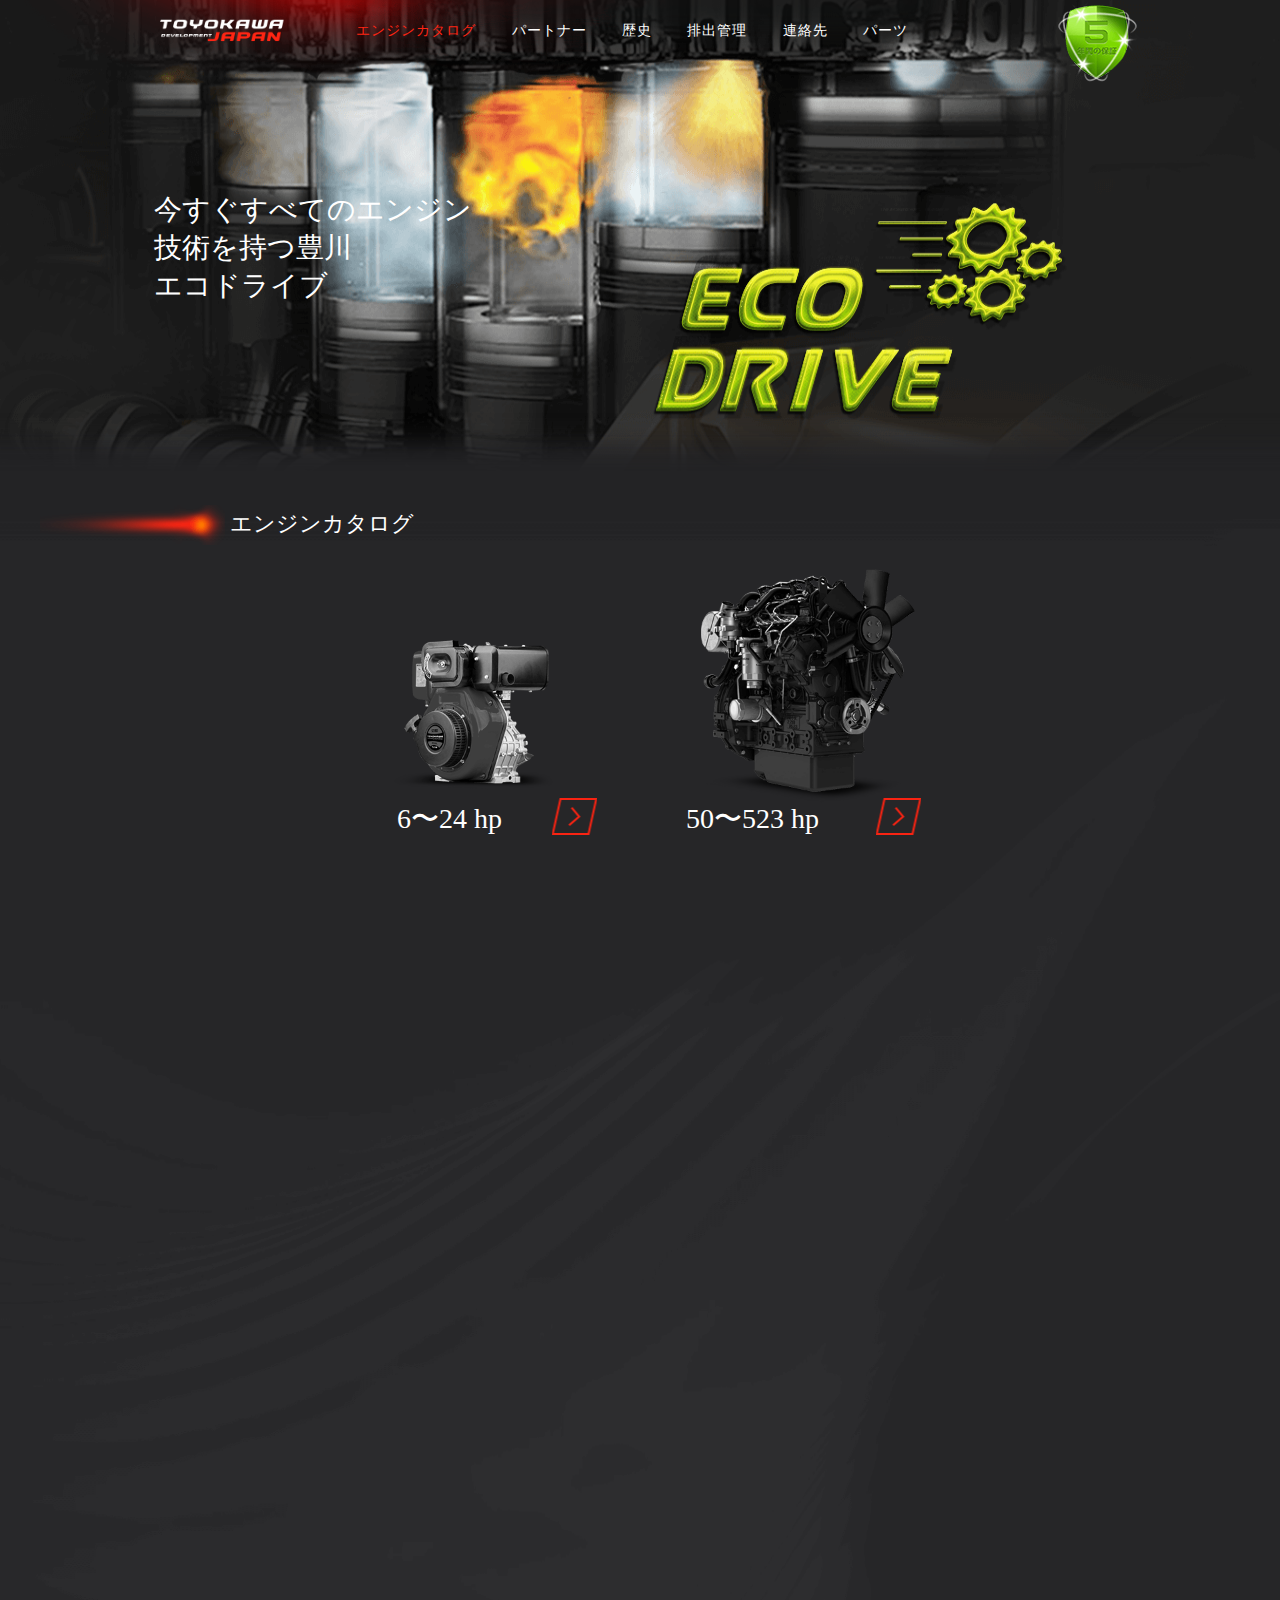
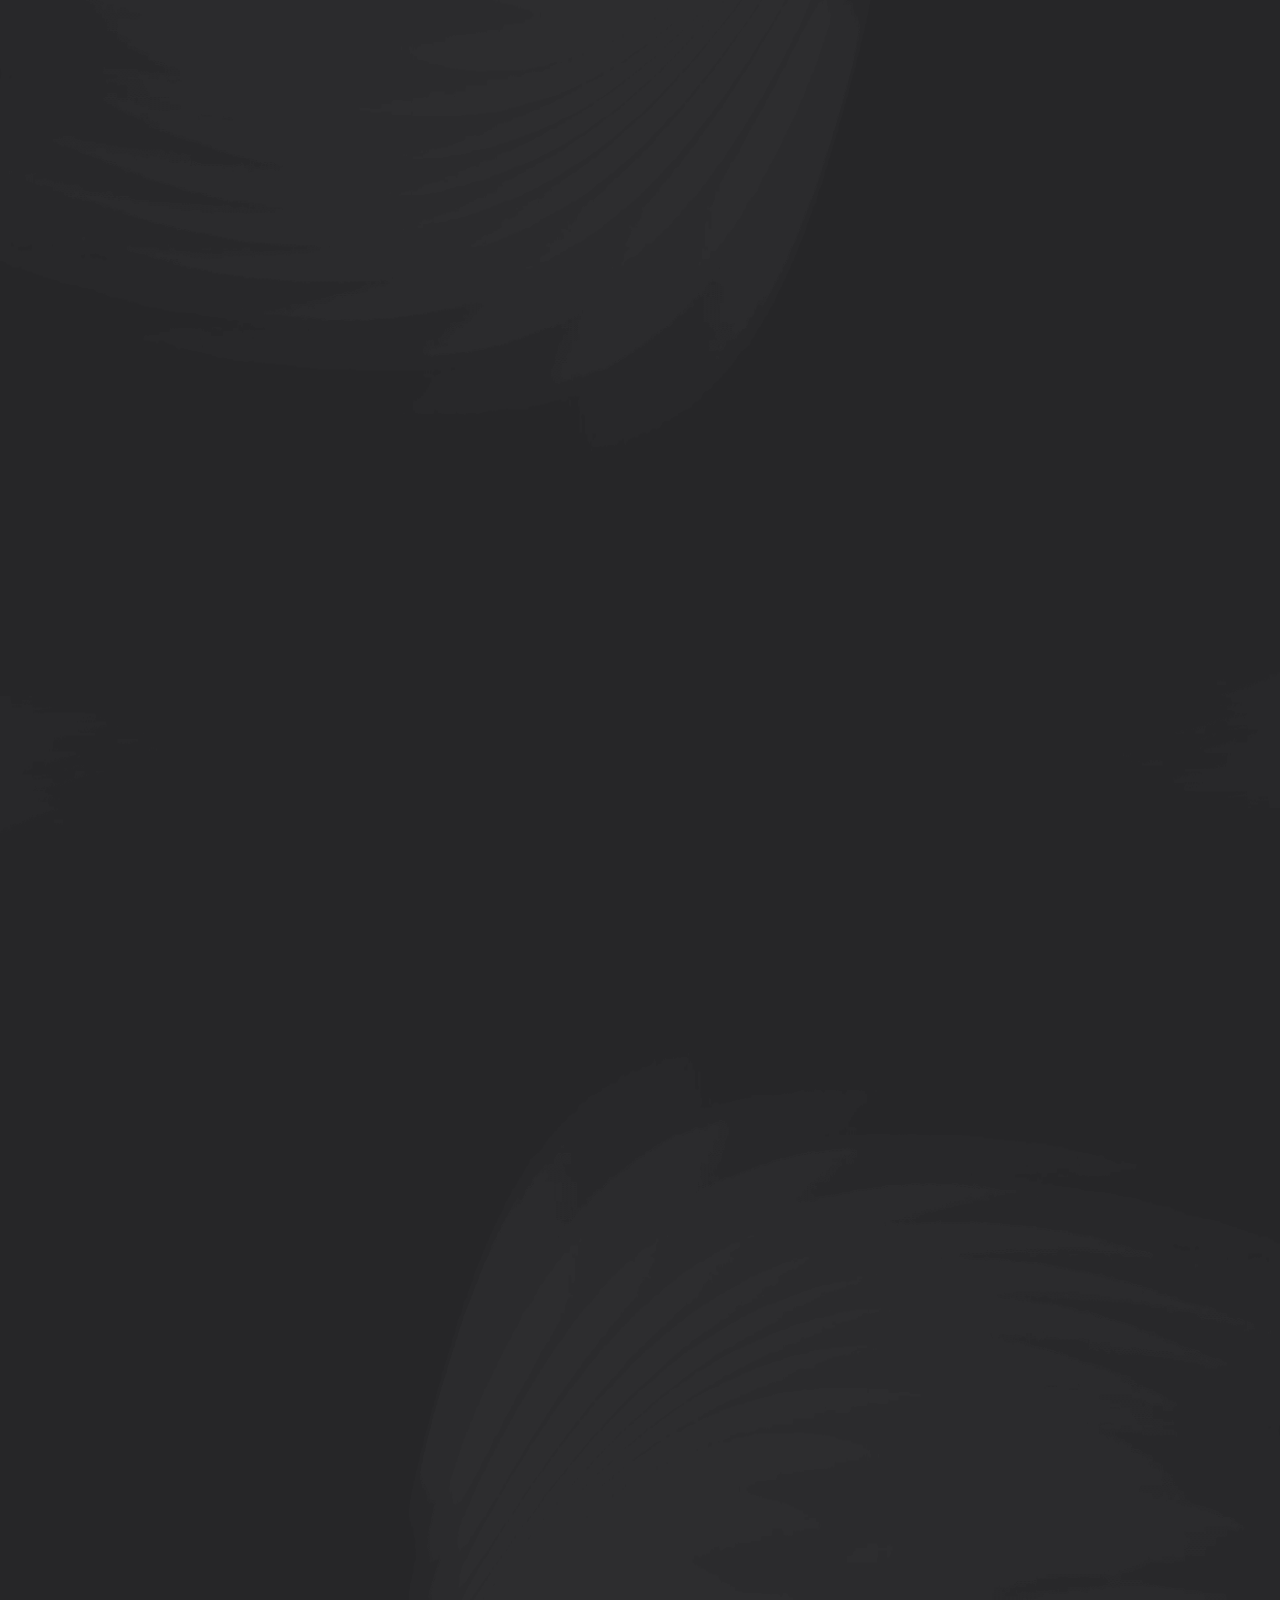
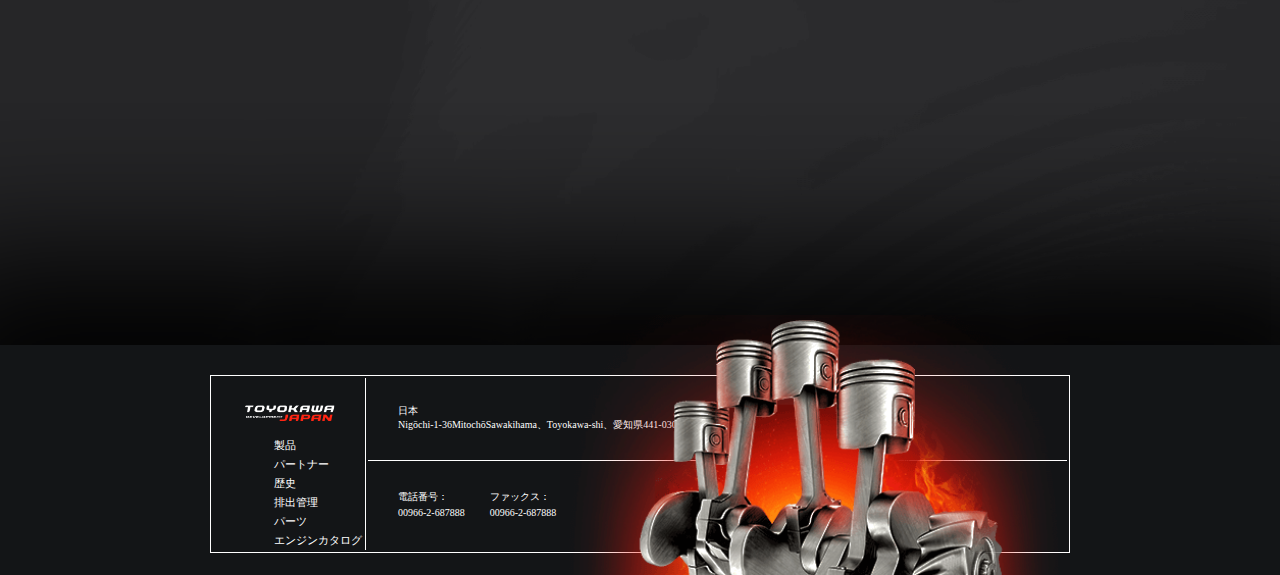
==== commit 0005c4d7: "28/02 13.40" ====
--- a/catalog.html
+++ b/catalog.html
@@ -14,7 +14,7 @@
 	<meta http-equiv="X-UA-Compatible" content="IE=edge">
 	<meta http-equiv="Contetn-type" content="text/html; charset=UTF-8">
 	<meta name="robots" content="index, follow">
-	<meta name="viewport" content="initial-scale=1, maximum-scale=1, width=1024">
+	
 
 
 	<link rel="stylesheet" href="libs/slick/slick.css">
@@ -39,12 +39,12 @@
 								<a href="index.html"></a>
 							</div>
 							<ul class="navigation">
-								<li><a href="catalog.html">エンジンカタログ</a></li>
+								<li><a href="catalog.html" class="active">エンジンカタログ</a></li>
 								<li><a href="partners.html">パートナー</a></li>
 								<li><a href="history.html">歴史</a></li>
 								<li><a href="emission.html">排出管理</a></li>
 								<li><a href="contacts.html">連絡先</a></li>
-								<!-- <li><a href="#">お問い合わせ</a></li> -->
+								<li><a href="parts.html">パーツ</a></li>
 							</ul>
 							<div class="shield"></div>
 						</div>
@@ -63,1274 +63,1286 @@
 	<div class="container-fluid main">
 		<div class="row">
 			
-<!-- КАТАЛОГ / Catalog -->
+<!-- Catalog -->
 				
-				<section class="catalog">
-					<div class="container">
-						<div class="row">
-							<h1 class="wow fadeInRight" data-wow-duration="1s" data-wow-offset="30"><span class="wow fadeInLeftBig" data-wow-duration="1s" data-wow-offset="30"></span>エンジンカタログ</h1>
-							<div class="catalog_wrap">
-								<div class="tabs_box">
-									<a href="#tab24" class="tab active" id="tab24">6〜24 hp</a>
-									<a href="#tab50" class="tab" id="tab50">50〜523 hp</a>
+			<section class="catalog">
+				<div class="container">
+					<div class="row">
+						<h1 class="wow fadeInRight" data-wow-duration="1s" data-wow-offset="30"><span class="wow fadeInLeftBig" data-wow-duration="1s" data-wow-offset="30"></span>エンジンカタログ</h1>
+						<div class="catalog_wrap">
+							<div class="engineLink_wrap">
+								<div class="engineLink_block wow fadeInLeft" data-wow-duration=".5s" data-wow-offset="250">
+									<a href="#tab24_content" class="tab active" id="tab24"></a>
+									<div class="title wow fadeInUp" data-wow-duration="1s" data-wow-offset="30" data-wow-delay=".5s">
+										<h3>6〜24 hp</h3>
+										<span class="icon"></span>
+									</div>
 								</div>
-								<div class="tabs_content">
-									<div class="tab_content active" id="tab24_content">
-										<div class="card wow fadeInUp" data-wow-offset="0" data-wow-delay=".5s" data-wow-duration="1s">
-											<table cellspacing="0">
-												<tr>
-													<th colspan="4">豊川 S390</th>
-												</tr>
-												<tr>
-													<td rowspan="7" class="imgCell"><img src="img/s390-engine-catalog.png" alt="s390"></td>
-													<td class="bottomBorder tall">電力出力 キロワット時/馬力 </td>
-													<td class="bottomBorder tall">9,5/13</td>
-													<td class="thin  tall"></td>
-												</tr>
-												<tr>
-													<td class="bottomBorder">燃料の種類</td>
-													<td class="bottomBorder">ディーゼルエンジン</td>
-													<td class="thin"></td>
-												</tr>
-												<tr>
-													<td class="bottomBorder">シリンダ数</td>
-													<td class="bottomBorder">1</td>
-													<td class="thin"></td>
-												</tr>
-												<tr>
-													<td class="bottomBorder">冷却のタイプ</td>
-													<td class="bottomBorder">空気</td>
-													<td class="thin"></td>
-												</tr>
-												<tr>
-													<td class="bottomBorder">重量</td>
-													<td class="bottomBorder">29 kg</td>
-													<td class="thin"></td>
-												</tr>
-												<tr>
-													<td class="bottomBorder">打ち上げシステム</td>
-													<td class="bottomBorder">電気スターター</td>
-													<td class="thin"></td>
-												</tr>
-												<tr class="narrow">
-													<td></td>
-													<td></td>
-													<td class="thin"></td>
-												</tr>
-											</table>
-										</div>
-										<div class="card wow fadeInUp" data-wow-offset="0" data-wow-duration="1s" data-wow-delay=".5s">
-											<table cellspacing="0">
-												<tr>
-													<th colspan="4">豊川 S388</th>
-												</tr>
-												<tr>
-													<td rowspan="7" class="imgCell"><img src="img/s390-engine-catalog.png" alt="s388"></td>
-													<td class="bottomBorder tall">電力出力 キロワット時/馬力 </td>
-													<td class="bottomBorder tall">9,5/13</td>
-													<td class="thin  tall"></td>
-												</tr>
-												<tr>
-													<td class="bottomBorder">燃料の種類</td>
-													<td class="bottomBorder">ディーゼルエンジン</td>
-													<td class="thin"></td>
-												</tr>
-												<tr>
-													<td class="bottomBorder">シリンダ数</td>
-													<td class="bottomBorder">1</td>
-													<td class="thin"></td>
-												</tr>
-												<tr>
-													<td class="bottomBorder">冷却のタイプ</td>
-													<td class="bottomBorder">空気</td>
-													<td class="thin"></td>
-												</tr>
-												<tr>
-													<td class="bottomBorder">重量</td>
-													<td class="bottomBorder">27 kg</td>
-													<td class="thin"></td>
-												</tr>
-												<tr>
-													<td class="bottomBorder">打ち上げシステム</td>
-													<td class="bottomBorder">電気スターター</td>
-													<td class="thin"></td>
-												</tr>
-												<tr class="narrow">
-													<td></td>
-													<td></td>
-													<td class="thin"></td>
-												</tr>
-											</table>
-										</div>
-										<div class="card wow fadeInUp" data-wow-offset="0" data-wow-duration="1s" data-wow-delay=".5s">
-											<table cellspacing="0">
-												<tr>
-													<th colspan="4">豊川 S370</th>
-												</tr>
-												<tr>
-													<td rowspan="7" class="imgCell"><img src="img/s390-engine-catalog.png" alt="s370"></td>
-													<td class="bottomBorder tall">電力出力 キロワット時/馬力 </td>
-													<td class="bottomBorder tall">6/8</td>
-													<td class="thin  tall"></td>
-												</tr>
-												<tr>
-													<td class="bottomBorder">燃料の種類</td>
-													<td class="bottomBorder">ディーゼルエンジン</td>
-													<td class="thin"></td>
-												</tr>
-												<tr>
-													<td class="bottomBorder">シリンダ数</td>
-													<td class="bottomBorder">1</td>
-													<td class="thin"></td>
-												</tr>
-												<tr>
-													<td class="bottomBorder">冷却のタイプ</td>
-													<td class="bottomBorder">空気</td>
-													<td class="thin"></td>
-												</tr>
-												<tr>
-													<td class="bottomBorder">重量</td>
-													<td class="bottomBorder">22 kg</td>
-													<td class="thin"></td>
-												</tr>
-												<tr>
-													<td class="bottomBorder">打ち上げシステム</td>
-													<td class="bottomBorder">電気スターター</td>
-													<td class="thin"></td>
-												</tr>
-												<tr class="narrow">
-													<td></td>
-													<td></td>
-													<td class="thin"></td>
-												</tr>
-											</table>
-										</div>
-										<div class="card wow fadeInUp" data-wow-offset="0" data-wow-duration="1s" data-wow-delay=".5s">
-											<table cellspacing="0">
-												<tr>
-													<th colspan="4">豊川 G5100</th>
-												</tr>
-												<tr>
-													<td rowspan="7" class="imgCell"><img src="img/gs100-engine-catalog.png" alt="gs100"></td>
-													<td class="bottomBorder tall">電力出力 キロワット時/馬力 </td>
-													<td class="bottomBorder tall">14,5/20</td>
-													<td class="thin  tall"></td>
-												</tr>
-												<tr>
-													<td class="bottomBorder">燃料の種類</td>
-													<td class="bottomBorder">ディーゼルエンジン</td>
-													<td class="thin"></td>
-												</tr>
-												<tr>
-													<td class="bottomBorder">シリンダ数</td>
-													<td class="bottomBorder">1</td>
-													<td class="thin"></td>
-												</tr>
-												<tr>
-													<td class="bottomBorder">冷却のタイプ</td>
-													<td class="bottomBorder">液体</td>
-													<td class="thin"></td>
-												</tr>
-												<tr>
-													<td class="bottomBorder">重量</td>
-													<td class="bottomBorder">180 kg</td>
-													<td class="thin"></td>
-												</tr>
-												<tr>
-													<td class="bottomBorder">打ち上げシステム</td>
-													<td class="bottomBorder">電気スターター</td>
-													<td class="thin"></td>
-												</tr>
-												<tr class="narrow">
-													<td></td>
-													<td></td>
-													<td class="thin"></td>
-												</tr>
-											</table>
-										</div>
-										<div class="card wow fadeInUp" data-wow-offset="0" data-wow-duration="1s" data-wow-delay=".5s">
-											<table cellspacing="0">
-												<tr>
-													<th colspan="4">豊川 G595</th>
-												</tr>
-												<tr>
-													<td rowspan="7" class="imgCell"><img src="img/g595-engine-catalog.png" alt="g595"></td>
-													<td class="bottomBorder tall">電力出力 キロワット時/馬力 </td>
-													<td class="bottomBorder tall">11/15</td>
-													<td class="thin  tall"></td>
-												</tr>
-												<tr>
-													<td class="bottomBorder">燃料の種類</td>
-													<td class="bottomBorder">ディーゼルエンジン</td>
-													<td class="thin"></td>
-												</tr>
-												<tr>
-													<td class="bottomBorder">シリンダ数</td>
-													<td class="bottomBorder">1</td>
-													<td class="thin"></td>
-												</tr>
-												<tr>
-													<td class="bottomBorder">冷却のタイプ</td>
-													<td class="bottomBorder">液体</td>
-													<td class="thin"></td>
-												</tr>
-												<tr>
-													<td class="bottomBorder">重量</td>
-													<td class="bottomBorder">135 kg</td>
-													<td class="thin"></td>
-												</tr>
-												<tr>
-													<td class="bottomBorder">打ち上げシステム</td>
-													<td class="bottomBorder">電気スターター</td>
-													<td class="thin"></td>
-												</tr>
-												<tr class="narrow">
-													<td></td>
-													<td></td>
-													<td class="thin"></td>
-												</tr>
-											</table>
-										</div>
-										<div class="card wow fadeInUp" data-wow-offset="0" data-wow-duration="1s" data-wow-delay=".5s">
-											<table cellspacing="0">
-												<tr>
-													<th colspan="4">豊川 S366</th>
-												</tr>
-												<tr>
-													<td rowspan="7" class="imgCell"><img src="img/s366-engine-catalog.png" alt="s366"></td>
-													<td class="bottomBorder tall">電力出力 キロワット時/馬力 </td>
-													<td class="bottomBorder tall">4,8/6,5</td>
-													<td class="thin  tall"></td>
-												</tr>
-												<tr>
-													<td class="bottomBorder">燃料の種類</td>
-													<td class="bottomBorder">ディーゼルエンジン</td>
-													<td class="thin"></td>
-												</tr>
-												<tr>
-													<td class="bottomBorder">シリンダ数</td>
-													<td class="bottomBorder">1</td>
-													<td class="thin"></td>
-												</tr>
-												<tr>
-													<td class="bottomBorder">冷却のタイプ</td>
-													<td class="bottomBorder">空気</td>
-													<td class="thin"></td>
-												</tr>
-												<tr>
-													<td class="bottomBorder">重量</td>
-													<td class="bottomBorder">35 kg</td>
-													<td class="thin"></td>
-												</tr>
-												<tr>
-													<td class="bottomBorder">打ち上げシステム</td>
-													<td class="bottomBorder">慣性</td>
-													<td class="thin"></td>
-												</tr>
-												<tr class="narrow">
-													<td></td>
-													<td></td>
-													<td class="thin"></td>
-												</tr>
-											</table>
-										</div>
-									</div>
-									<div class="tab_content" id="tab50_content">
-										<div class="card wow fadeInUp" data-wow-offset="0" data-wow-duration="1s" data-wow-delay=".5s">
-											<table cellspacing="0">
-												<tr>
-													<th colspan="4">豊川 TKW 2012 T6</th>
-												</tr>
-												<tr>
-													<td rowspan="7" class="imgCell"><img src="img/tkw2012t6.png" alt="TKW 2012 T6"></td>
-													<td class="bottomBorder tall">電力出力 キロワット時/馬力 </td>
-													<td class="bottomBorder tall">155/208</td>
-													<td class="thin  tall"></td>
-												</tr>
-												<tr>
-													<td class="bottomBorder">燃料の種類</td>
-													<td class="bottomBorder">ディーゼルエンジン</td>
-													<td class="thin"></td>
-												</tr>
-												<tr>
-													<td class="bottomBorder">シリンダ数</td>
-													<td class="bottomBorder">6</td>
-													<td class="thin"></td>
-												</tr>
-												<tr>
-													<td class="bottomBorder">冷却のタイプ</td>
-													<td class="bottomBorder">オイル冷却</td>
-													<td class="thin"></td>
-												</tr>
-												<tr>
-													<td class="bottomBorder">重量</td>
-													<td class="bottomBorder">815 kg</td>
-													<td class="thin"></td>
-												</tr>
-												<tr>
-													<td class="bottomBorder">打ち上げシステム</td>
-													<td class="bottomBorder">電気スターター</td>
-													<td class="thin"></td>
-												</tr>
-												<tr class="narrow">
-													<td></td>
-													<td></td>
-													<td class="thin"></td>
-												</tr>
-											</table>
-										</div>
-										<div class="card wow fadeInUp" data-wow-offset="0" data-wow-duration="1s" data-wow-delay=".5s">
-											<table cellspacing="0">
-												<tr>
-													<th colspan="4">豊川 TKW 2013 T6 2V</th>
-												</tr>
-												<tr>
-													<td rowspan="7" class="imgCell"><img src="img/TKW-2013-T6-2V.png" alt="TKW 2013 T6 2V"></td>
-													<td class="bottomBorder tall">電力出力 キロワット時/馬力 </td>
-													<td class="bottomBorder tall">136/182</td>
-													<td class="thin  tall"></td>
-												</tr>
-												<tr>
-													<td class="bottomBorder">燃料の種類</td>
-													<td class="bottomBorder">ディーゼルエンジン</td>
-													<td class="thin"></td>
-												</tr>
-												<tr>
-													<td class="bottomBorder">シリンダ数</td>
-													<td class="bottomBorder">6</td>
-													<td class="thin"></td>
-												</tr>
-												<tr>
-													<td class="bottomBorder">冷却のタイプ</td>
-													<td class="bottomBorder">液体</td>
-													<td class="thin"></td>
-												</tr>
-												<tr>
-													<td class="bottomBorder">重量</td>
-													<td class="bottomBorder">815 kg</td>
-													<td class="thin"></td>
-												</tr>
-												<tr>
-													<td class="bottomBorder">打ち上げシステム</td>
-													<td class="bottomBorder">電気スターター</td>
-													<td class="thin"></td>
-												</tr>
-												<tr class="narrow">
-													<td></td>
-													<td></td>
-													<td class="thin"></td>
-												</tr>
-											</table>
-										</div>
-										<div class="card wow fadeInUp" data-wow-offset="0" data-wow-duration="1s" data-wow-delay=".5s">
-											<table cellspacing="0">
-												<tr>
-													<th colspan="4">豊川 TKW 2013 T4 2V</th>
-												</tr>
-												<tr>
-													<td rowspan="7" class="imgCell"><img src="img/tkw2013t4v2.png" alt="TKW 2013 T4 2V"></td>
-													<td class="bottomBorder tall">電力出力 キロワット時/馬力 </td>
-													<td class="bottomBorder tall">129/173</td>
-													<td class="thin  tall"></td>
-												</tr>
-												<tr>
-													<td class="bottomBorder">燃料の種類</td>
-													<td class="bottomBorder">ディーゼルエンジン</td>
-													<td class="thin"></td>
-												</tr>
-												<tr>
-													<td class="bottomBorder">シリンダ数</td>
-													<td class="bottomBorder">4</td>
-													<td class="thin"></td>
-												</tr>
-												<tr>
-													<td class="bottomBorder">冷却のタイプ</td>
-													<td class="bottomBorder">液体</td>
-													<td class="thin"></td>
-												</tr>
-												<tr>
-													<td class="bottomBorder">重量</td>
-													<td class="bottomBorder">400 kg</td>
-													<td class="thin"></td>
-												</tr>
-												<tr>
-													<td class="bottomBorder">打ち上げシステム</td>
-													<td class="bottomBorder">電気スターター</td>
-													<td class="thin"></td>
-												</tr>
-												<tr class="narrow">
-													<td></td>
-													<td></td>
-													<td class="thin"></td>
-												</tr>
-											</table>
-										</div>
-										<div class="card wow fadeInUp" data-wow-offset="0" data-wow-duration="1s" data-wow-delay=".5s">
-											<table cellspacing="0">
-												<tr>
-													<th colspan="4">豊川 TKW 2013 T4 2V (Agri)</th>
-												</tr>
-												<tr>
-													<td rowspan="7" class="imgCell"><img src="img/tkw2013t4agril.png" alt="TKW 2013 T4 2V (Agri)"></td>
-													<td class="bottomBorder tall">電力出力 キロワット時/馬力 </td>
-													<td class="bottomBorder tall">14,5/20</td>
-													<td class="thin  tall"></td>
-												</tr>
-												<tr>
-													<td class="bottomBorder">燃料の種類</td>
-													<td class="bottomBorder">ディーゼルエンジン</td>
-													<td class="thin"></td>
-												</tr>
-												<tr>
-													<td class="bottomBorder">シリンダ数</td>
-													<td class="bottomBorder">1</td>
-													<td class="thin"></td>
-												</tr>
-												<tr>
-													<td class="bottomBorder">冷却のタイプ</td>
-													<td class="bottomBorder">液体</td>
-													<td class="thin"></td>
-												</tr>
-												<tr>
-													<td class="bottomBorder">重量</td>
-													<td class="bottomBorder">180 kg</td>
-													<td class="thin"></td>
-												</tr>
-												<tr>
-													<td class="bottomBorder">打ち上げシステム</td>
-													<td class="bottomBorder">電気スターター</td>
-													<td class="thin"></td>
-												</tr>
-												<tr class="narrow">
-													<td></td>
-													<td></td>
-													<td class="thin"></td>
-												</tr>
-											</table>
-										</div>
-										<div class="card wow fadeInUp" data-wow-offset="0" data-wow-duration="1s" data-wow-delay=".5s">
-											<table cellspacing="0">
-												<tr>
-													<th colspan="4">豊川 TKW 2012 T4 (Agri)</th>
-												</tr>
-												<tr>
-													<td rowspan="7" class="imgCell"><img src="img/TKW-2012-T4-(Agri).png" alt="豊川 TKW 2012 T4 (Agri)"></td>
-													<td class="bottomBorder tall">電力出力 キロワット時/馬力 </td>
-													<td class="bottomBorder tall">103/138</td>
-													<td class="thin  tall"></td>
-												</tr>
-												<tr>
-													<td class="bottomBorder">燃料の種類</td>
-													<td class="bottomBorder">ディーゼルエンジン</td>
-													<td class="thin"></td>
-												</tr>
-												<tr>
-													<td class="bottomBorder">シリンダ数</td>
-													<td class="bottomBorder">4</td>
-													<td class="thin"></td>
-												</tr>
-												<tr>
-													<td class="bottomBorder">冷却のタイプ</td>
-													<td class="bottomBorder">オイル冷却</td>
-													<td class="thin"></td>
-												</tr>
-												<tr>
-													<td class="bottomBorder">重量</td>
-													<td class="bottomBorder">400 kg</td>
-													<td class="thin"></td>
-												</tr>
-												<tr>
-													<td class="bottomBorder">打ち上げシステム</td>
-													<td class="bottomBorder">電気スターター</td>
-													<td class="thin"></td>
-												</tr>
-												<tr class="narrow">
-													<td></td>
-													<td></td>
-													<td class="thin"></td>
-												</tr>
-											</table>
-										</div>
-										<div class="card wow fadeInUp" data-wow-offset="0" data-wow-duration="1s" data-wow-delay=".5s">
-											<table cellspacing="0">
-												<tr>
-													<th colspan="4">豊川 TKW 2012 T4</th>
-												</tr>
-												<tr>
-													<td rowspan="7" class="imgCell"><img src="img/TKW-2012-T4.png" alt="豊川 TKW 2012 T4"></td>
-													<td class="bottomBorder tall">電力出力 キロワット時/馬力 </td>
-													<td class="bottomBorder tall">88/118</td>
-													<td class="thin  tall"></td>
-												</tr>
-												<tr>
-													<td class="bottomBorder">燃料の種類</td>
-													<td class="bottomBorder">ディーゼルエンジン</td>
-													<td class="thin"></td>
-												</tr>
-												<tr>
-													<td class="bottomBorder">シリンダ数</td>
-													<td class="bottomBorder">4</td>
-													<td class="thin"></td>
-												</tr>
-												<tr>
-													<td class="bottomBorder">冷却のタイプ</td>
-													<td class="bottomBorder">オイル冷却</td>
-													<td class="thin"></td>
-												</tr>
-												<tr>
-													<td class="bottomBorder">重量</td>
-													<td class="bottomBorder">400 kg</td>
-													<td class="thin"></td>
-												</tr>
-												<tr>
-													<td class="bottomBorder">打ち上げシステム</td>
-													<td class="bottomBorder">慣性</td>
-													<td class="thin"></td>
-												</tr>
-												<tr class="narrow">
-													<td></td>
-													<td></td>
-													<td class="thin"></td>
-												</tr>
-											</table>
-										</div>
-										<div class="card wow fadeInUp" data-wow-offset="0" data-wow-duration="1s" data-wow-delay=".5s">
-											<table cellspacing="0">
-												<tr>
-													<th colspan="4">豊川 TKW 2011 L4 Q</th>
-												</tr>
-												<tr>
-													<td rowspan="7" class="imgCell"><img src="img/TKW-2011-L4-Q.png" alt="豊川 TKW 2011 L4 Q"></td>
-													<td class="bottomBorder tall">電力出力 キロワット時/馬力 </td>
-													<td class="bottomBorder tall">75/101</td>
-													<td class="thin  tall"></td>
-												</tr>
-												<tr>
-													<td class="bottomBorder">燃料の種類</td>
-													<td class="bottomBorder">ディーゼルエンジン</td>
-													<td class="thin"></td>
-												</tr>
-												<tr>
-													<td class="bottomBorder">シリンダ数</td>
-													<td class="bottomBorder">4</td>
-													<td class="thin"></td>
-												</tr>
-												<tr>
-													<td class="bottomBorder">冷却のタイプ</td>
-													<td class="bottomBorder">油冷</td>
-													<td class="thin"></td>
-												</tr>
-												<tr>
-													<td class="bottomBorder">重量</td>
-													<td class="bottomBorder">175 kg</td>
-													<td class="thin"></td>
-												</tr>
-												<tr>
-													<td class="bottomBorder">打ち上げシステム</td>
-													<td class="bottomBorder">電気スターター</td>
-													<td class="thin"></td>
-												</tr>
-												<tr class="narrow">
-													<td></td>
-													<td></td>
-													<td class="thin"></td>
-												</tr>
-											</table>
-										</div>
-										<div class="card wow fadeInUp" data-wow-offset="0" data-wow-duration="1s" data-wow-delay=".5s">
-											<table cellspacing="0">
-												<tr>
-													<th colspan="4">豊川 Di 914 T5</th>
-												</tr>
-												<tr>
-													<td rowspan="7" class="imgCell"><img src="img/Di-914-T5.png" alt="Di 914 T5"></td>
-													<td class="bottomBorder tall">電力出力 キロワット時/馬力 </td>
-													<td class="bottomBorder tall">72,5/97</td>
-													<td class="thin  tall"></td>
-												</tr>
-												<tr>
-													<td class="bottomBorder">燃料の種類</td>
-													<td class="bottomBorder">ディーゼルエンジン</td>
-													<td class="thin"></td>
-												</tr>
-												<tr>
-													<td class="bottomBorder">シリンダ数</td>
-													<td class="bottomBorder">5</td>
-													<td class="thin"></td>
-												</tr>
-												<tr>
-													<td class="bottomBorder">冷却のタイプ</td>
-													<td class="bottomBorder">空気</td>
-													<td class="thin"></td>
-												</tr>
-												<tr>
-													<td class="bottomBorder">重量</td>
-													<td class="bottomBorder">380 kg</td>
-													<td class="thin"></td>
-												</tr>
-												<tr>
-													<td class="bottomBorder">打ち上げシステム</td>
-													<td class="bottomBorder">電気スターター</td>
-													<td class="thin"></td>
-												</tr>
-												<tr class="narrow">
-													<td></td>
-													<td></td>
-													<td class="thin"></td>
-												</tr>
-											</table>
-										</div>
-										<div class="card wow fadeInUp" data-wow-offset="0" data-wow-duration="1s" data-wow-delay=".5s">
-											<table cellspacing="0">
-												<tr>
-													<th colspan="4">豊川 Di 914 T3 </th>
-												</tr>
-												<tr>
-													<td rowspan="7" class="imgCell"><img src="img/Di-914-T3.png" alt="豊川 Di 914 T3 "></td>
-													<td class="bottomBorder tall">電力出力 キロワット時/馬力 </td>
-													<td class="bottomBorder tall">23,5/32</td>
-													<td class="thin  tall"></td>
-												</tr>
-												<tr>
-													<td class="bottomBorder">燃料の種類</td>
-													<td class="bottomBorder">ディーゼルエンジン</td>
-													<td class="thin"></td>
-												</tr>
-												<tr>
-													<td class="bottomBorder">シリンダ数</td>
-													<td class="bottomBorder">3</td>
-													<td class="thin"></td>
-												</tr>
-												<tr>
-													<td class="bottomBorder">冷却のタイプ</td>
-													<td class="bottomBorder">空気</td>
-													<td class="thin"></td>
-												</tr>
-												<tr>
-													<td class="bottomBorder">重量</td>
-													<td class="bottomBorder">277 kg</td>
-													<td class="thin"></td>
-												</tr>
-												<tr>
-													<td class="bottomBorder">打ち上げシステム</td>
-													<td class="bottomBorder">電気スターター</td>
-													<td class="thin"></td>
-												</tr>
-												<tr class="narrow">
-													<td></td>
-													<td></td>
-													<td class="thin"></td>
-												</tr>
-											</table>
-										</div>
-										<div class="card wow fadeInUp" data-wow-offset="0" data-wow-duration="1s" data-wow-delay=".5s">
-											<table cellspacing="0">
-												<tr>
-													<th colspan="4">豊川 Di 2011 T3</th>
-												</tr>
-												<tr>
-													<td rowspan="7" class="imgCell"><img src="img/Di-2011-T3.png" alt="豊川 Di 2011 T3"></td>
-													<td class="bottomBorder tall">電力出力 キロワット時/馬力 </td>
-													<td class="bottomBorder tall">36,5/49</td>
-													<td class="thin  tall"></td>
-												</tr>
-												<tr>
-													<td class="bottomBorder">燃料の種類</td>
-													<td class="bottomBorder">ディーゼルエンジン</td>
-													<td class="thin"></td>
-												</tr>
-												<tr>
-													<td class="bottomBorder">シリンダ数</td>
-													<td class="bottomBorder">2</td>
-													<td class="thin"></td>
-												</tr>
-												<tr>
-													<td class="bottomBorder">冷却のタイプ</td>
-													<td class="bottomBorder">油冷</td>
-													<td class="thin"></td>
-												</tr>
-												<tr>
-													<td class="bottomBorder">重量</td>
-													<td class="bottomBorder">175 kg</td>
-													<td class="thin"></td>
-												</tr>
-												<tr>
-													<td class="bottomBorder">打ち上げシステム</td>
-													<td class="bottomBorder">電気スターター</td>
-													<td class="thin"></td>
-												</tr>
-												<tr class="narrow">
-													<td></td>
-													<td></td>
-													<td class="thin"></td>
-												</tr>
-											</table>
-										</div>
-										<div class="card wow fadeInUp" data-wow-offset="0" data-wow-duration="1s" data-wow-delay=".5s">
-											<table cellspacing="0">
-												<tr>
-													<th colspan="4">豊川 Di 914 T3</th>
-												</tr>
-												<tr>
-													<td rowspan="7" class="imgCell"><img src="img/Di-914-T3.png" alt="豊川 Di 914 T3"></td>
-													<td class="bottomBorder tall">電力出力 キロワット時/馬力 </td>
-													<td class="bottomBorder tall">23,5/32</td>
-													<td class="thin  tall"></td>
-												</tr>
-												<tr>
-													<td class="bottomBorder">燃料の種類</td>
-													<td class="bottomBorder">ディーゼルエンジン</td>
-													<td class="thin"></td>
-												</tr>
-												<tr>
-													<td class="bottomBorder">シリンダ数</td>
-													<td class="bottomBorder">3</td>
-													<td class="thin"></td>
-												</tr>
-												<tr>
-													<td class="bottomBorder">冷却のタイプ</td>
-													<td class="bottomBorder">空気</td>
-													<td class="thin"></td>
-												</tr>
-												<tr>
-													<td class="bottomBorder">重量</td>
-													<td class="bottomBorder">277 kg</td>
-													<td class="thin"></td>
-												</tr>
-												<tr>
-													<td class="bottomBorder">打ち上げシステム</td>
-													<td class="bottomBorder">電気スターター</td>
-													<td class="thin"></td>
-												</tr>
-												<tr class="narrow">
-													<td></td>
-													<td></td>
-													<td class="thin"></td>
-												</tr>
-											</table>
-										</div>
-										<div class="card wow fadeInUp" data-wow-offset="0" data-wow-duration="1s" data-wow-delay=".5s">
-											<table cellspacing="0">
-												<tr>
-													<th colspan="4">豊川 Di 2011 T2 I</th>
-												</tr>
-												<tr>
-													<td rowspan="7" class="imgCell"><img src="img/Di-2011-T2-I.png" alt="豊川 Di 2011 T2 I"></td>
-													<td class="bottomBorder tall">電力出力 キロワット時/馬力 </td>
-													<td class="bottomBorder tall">23/31</td>
-													<td class="thin  tall"></td>
-												</tr>
-												<tr>
-													<td class="bottomBorder">燃料の種類</td>
-													<td class="bottomBorder">ディーゼルエンジン</td>
-													<td class="thin"></td>
-												</tr>
-												<tr>
-													<td class="bottomBorder">シリンダ数</td>
-													<td class="bottomBorder">2</td>
-													<td class="thin"></td>
-												</tr>
-												<tr>
-													<td class="bottomBorder">冷却のタイプ</td>
-													<td class="bottomBorder">油冷</td>
-													<td class="thin"></td>
-												</tr>
-												<tr>
-													<td class="bottomBorder">重量</td>
-													<td class="bottomBorder">175 kg</td>
-													<td class="thin"></td>
-												</tr>
-												<tr>
-													<td class="bottomBorder">打ち上げシステム</td>
-													<td class="bottomBorder">慣性</td>
-													<td class="thin"></td>
-												</tr>
-												<tr class="narrow">
-													<td></td>
-													<td></td>
-													<td class="thin"></td>
-												</tr>
-											</table>
-										</div>
-										<div class="card wow fadeInUp" data-wow-offset="0" data-wow-duration="1s" data-wow-delay=".5s">
-											<table cellspacing="0">
-												<tr>
-													<th colspan="4">豊川 Di 2011 T02 i</th>
-												</tr>
-												<tr>
-													<td rowspan="7" class="imgCell"><img src="img/Di-2011-T02-i.png" alt="豊川 Di 2011 T02 i"></td>
-													<td class="bottomBorder tall">電力出力 キロワット時/馬力 </td>
-													<td class="bottomBorder tall">161/220</td>
-													<td class="thin  tall"></td>
-												</tr>
-												<tr>
-													<td class="bottomBorder">燃料の種類</td>
-													<td class="bottomBorder">ディーゼルエンジン</td>
-													<td class="thin"></td>
-												</tr>
-												<tr>
-													<td class="bottomBorder">シリンダ数</td>
-													<td class="bottomBorder">2</td>
-													<td class="thin"></td>
-												</tr>
-												<tr>
-													<td class="bottomBorder">冷却のタイプ</td>
-													<td class="bottomBorder">油冷</td>
-													<td class="thin"></td>
-												</tr>
-												<tr>
-													<td class="bottomBorder">重量</td>
-													<td class="bottomBorder">212 kg</td>
-													<td class="thin"></td>
-												</tr>
-												<tr>
-													<td class="bottomBorder">打ち上げシステム</td>
-													<td class="bottomBorder">電気スターター</td>
-													<td class="thin"></td>
-												</tr>
-												<tr class="narrow">
-													<td></td>
-													<td></td>
-													<td class="thin"></td>
-												</tr>
-											</table>
-										</div>
-										<div class="card wow fadeInUp" data-wow-offset="0" data-wow-duration="1s" data-wow-delay=".5s">
-											<table cellspacing="0">
-												<tr>
-													<th colspan="4">豊川 TKW 2013 T4 4V Heavy</th>
-												</tr>
-												<tr>
-													<td rowspan="7" class="imgCell"><img src="img/TKW-2013-T4-4V-Heavy.png" alt="豊川 TKW 2013 T4 4V Heavy"></td>
-													<td class="bottomBorder tall">電力出力 キロワット時/馬力 </td>
-													<td class="bottomBorder tall">161/220</td>
-													<td class="thin  tall"></td>
-												</tr>
-												<tr>
-													<td class="bottomBorder">燃料の種類</td>
-													<td class="bottomBorder">ディーゼルエンジン</td>
-													<td class="thin"></td>
-												</tr>
-												<tr>
-													<td class="bottomBorder">シリンダ数</td>
-													<td class="bottomBorder">4</td>
-													<td class="thin"></td>
-												</tr>
-												<tr>
-													<td class="bottomBorder">冷却のタイプ</td>
-													<td class="bottomBorder">液体</td>
-													<td class="thin"></td>
-												</tr>
-												<tr>
-													<td class="bottomBorder">重量</td>
-													<td class="bottomBorder">490 kg</td>
-													<td class="thin"></td>
-												</tr>
-												<tr>
-													<td class="bottomBorder">打ち上げシステム</td>
-													<td class="bottomBorder">電気スターター</td>
-													<td class="thin"></td>
-												</tr>
-												<tr class="narrow">
-													<td></td>
-													<td></td>
-													<td class="thin"></td>
-												</tr>
-											</table>
-										</div>
-										<div class="card wow fadeInUp" data-wow-offset="0" data-wow-duration="1s" data-wow-delay=".5s">
-											<table cellspacing="0">
-												<tr>
-													<th colspan="4">豊川 TKW 12.0 V6 (Agri)</th>
-												</tr>
-												<tr>
-													<td rowspan="7" class="imgCell"><img src="img/TKW-12.0-V6-(Agri).png" alt="豊川 TKW 12.0 V6 (Agri)"></td>
-													<td class="bottomBorder tall">電力出力 キロワット時/馬力 </td>
-													<td class="bottomBorder tall">390/523</td>
-													<td class="thin  tall"></td>
-												</tr>
-												<tr>
-													<td class="bottomBorder">燃料の種類</td>
-													<td class="bottomBorder">ディーゼルエンジン</td>
-													<td class="thin"></td>
-												</tr>
-												<tr>
-													<td class="bottomBorder">シリンダ数</td>
-													<td class="bottomBorder">9</td>
-													<td class="thin"></td>
-												</tr>
-												<tr>
-													<td class="bottomBorder">冷却のタイプ</td>
-													<td class="bottomBorder">液体</td>
-													<td class="thin"></td>
-												</tr>
-												<tr>
-													<td class="bottomBorder">重量</td>
-													<td class="bottomBorder">995 kg</td>
-													<td class="thin"></td>
-												</tr>
-												<tr>
-													<td class="bottomBorder">打ち上げシステム</td>
-													<td class="bottomBorder">電気スターター</td>
-													<td class="thin"></td>
-												</tr>
-												<tr class="narrow">
-													<td></td>
-													<td></td>
-													<td class="thin"></td>
-												</tr>
-											</table>
-										</div>
-										<div class="card wow fadeInUp" data-wow-offset="0" data-wow-duration="1s" data-wow-delay=".5s">
-											<table cellspacing="0">
-												<tr>
-													<th colspan="4">豊川 TKW 6.1 L6 (Agri)</th>
-												</tr>
-												<tr>
-													<td rowspan="7" class="imgCell"><img src="img/TKW-6.1-L6-(Agri).png" alt="豊川 TKW 6.1 L6 (Agri)"></td>
-													<td class="bottomBorder tall">電力出力 キロワット時/馬力 </td>
-													<td class="bottomBorder tall">174/233</td>
-													<td class="thin  tall"></td>
-												</tr>
-												<tr>
-													<td class="bottomBorder">燃料の種類</td>
-													<td class="bottomBorder">ディーゼルエンジン</td>
-													<td class="thin"></td>
-												</tr>
-												<tr>
-													<td class="bottomBorder">シリンダ数</td>
-													<td class="bottomBorder">6</td>
-													<td class="thin"></td>
-												</tr>
-												<tr>
-													<td class="bottomBorder">冷却のタイプ</td>
-													<td class="bottomBorder">液体</td>
-													<td class="thin"></td>
-												</tr>
-												<tr>
-													<td class="bottomBorder">重量</td>
-													<td class="bottomBorder">620 kg</td>
-													<td class="thin"></td>
-												</tr>
-												<tr>
-													<td class="bottomBorder">打ち上げシステム</td>
-													<td class="bottomBorder">電気スターター</td>
-													<td class="thin"></td>
-												</tr>
-												<tr class="narrow">
-													<td></td>
-													<td></td>
-													<td class="thin"></td>
-												</tr>
-											</table>
-										</div>
-										<div class="card wow fadeInUp" data-wow-offset="0" data-wow-duration="1s" data-wow-delay=".5s">
-											<table cellspacing="0">
-												<tr>
-													<th colspan="4">豊川 TKW 7.8 T6</th>
-												</tr>
-												<tr>
-													<td rowspan="7" class="imgCell"><img src="img/TKW-7.8-T6.png" alt="豊川 TKW 7.8 T6"></td>
-													<td class="bottomBorder tall">電力出力 キロワット時/馬力 </td>
-													<td class="bottomBorder tall">260/349</td>
-													<td class="thin  tall"></td>
-												</tr>
-												<tr>
-													<td class="bottomBorder">燃料の種類</td>
-													<td class="bottomBorder">ディーゼルエンジン</td>
-													<td class="thin"></td>
-												</tr>
-												<tr>
-													<td class="bottomBorder">シリンダ数</td>
-													<td class="bottomBorder">6</td>
-													<td class="thin"></td>
-												</tr>
-												<tr>
-													<td class="bottomBorder">冷却のタイプ</td>
-													<td class="bottomBorder">液体</td>
-													<td class="thin"></td>
-												</tr>
-												<tr>
-													<td class="bottomBorder">重量</td>
-													<td class="bottomBorder">725 kg</td>
-													<td class="thin"></td>
-												</tr>
-												<tr>
-													<td class="bottomBorder">打ち上げシステム</td>
-													<td class="bottomBorder">電気スターター</td>
-													<td class="thin"></td>
-												</tr>
-												<tr class="narrow">
-													<td></td>
-													<td></td>
-													<td class="thin"></td>
-												</tr>
-											</table>
-										</div>
-										<div class="card wow fadeInUp" data-wow-offset="0" data-wow-duration="1s" data-wow-delay=".5s">
-											<table cellspacing="0">
-												<tr>
-													<th colspan="4">豊川 TTKW 6.1 T6 (Agri)</th>
-												</tr>
-												<tr>
-													<td rowspan="7" class="imgCell"><img src="img/TTKW-6.1-T6-(Agri).png" alt="豊川 TTKW 6.1 T6 (Agri)"></td>
-													<td class="bottomBorder tall">電力出力 キロワット時/馬力 </td>
-													<td class="bottomBorder tall">211/283</td>
-													<td class="thin  tall"></td>
-												</tr>
-												<tr>
-													<td class="bottomBorder">燃料の種類</td>
-													<td class="bottomBorder">ディーゼルエンジン</td>
-													<td class="thin"></td>
-												</tr>
-												<tr>
-													<td class="bottomBorder">シリンダ数</td>
-													<td class="bottomBorder">4</td>
-													<td class="thin"></td>
-												</tr>
-												<tr>
-													<td class="bottomBorder">冷却のタイプ</td>
-													<td class="bottomBorder">液体</td>
-													<td class="thin"></td>
-												</tr>
-												<tr>
-													<td class="bottomBorder">重量</td>
-													<td class="bottomBorder">350 kg</td>
-													<td class="thin"></td>
-												</tr>
-												<tr>
-													<td class="bottomBorder">打ち上げシステム</td>
-													<td class="bottomBorder">慣性</td>
-													<td class="thin"></td>
-												</tr>
-												<tr class="narrow">
-													<td></td>
-													<td></td>
-													<td class="thin"></td>
-												</tr>
-											</table>
-										</div>
-										<div class="card wow fadeInUp" data-wow-offset="0" data-wow-duration="1s" data-wow-delay=".5s">
-											<table cellspacing="0">
-												<tr>
-													<th colspan="4">豊川 TKW 2.9 T4 VH</th>
-												</tr>
-												<tr>
-													<td rowspan="7" class="imgCell"><img src="img/TKW-2.9-T4-VH.png" alt="豊川 TKW 2.9 T4 VH"></td>
-													<td class="bottomBorder tall">電力出力 キロワット時/馬力 </td>
-													<td class="bottomBorder tall">55.4/75</td>
-													<td class="thin  tall"></td>
-												</tr>
-												<tr>
-													<td class="bottomBorder">燃料の種類</td>
-													<td class="bottomBorder">ディーゼルエンジン</td>
-													<td class="thin"></td>
-												</tr>
-												<tr>
-													<td class="bottomBorder">シリンダ数</td>
-													<td class="bottomBorder">4</td>
-													<td class="thin"></td>
-												</tr>
-												<tr>
-													<td class="bottomBorder">冷却のタイプ</td>
-													<td class="bottomBorder">液体</td>
-													<td class="thin"></td>
-												</tr>
-												<tr>
-													<td class="bottomBorder">重量</td>
-													<td class="bottomBorder">237 kg</td>
-													<td class="thin"></td>
-												</tr>
-												<tr>
-													<td class="bottomBorder">打ち上げシステム</td>
-													<td class="bottomBorder">電気スターター</td>
-													<td class="thin"></td>
-												</tr>
-												<tr class="narrow">
-													<td></td>
-													<td></td>
-													<td class="thin"></td>
-												</tr>
-											</table>
-										</div>
-										<div class="card wow fadeInUp" data-wow-offset="0" data-wow-duration="1s" data-wow-delay=".5s">
-											<table cellspacing="0">
-												<tr>
-													<th colspan="4">豊川 TKW 3.6 T4 VH</th>
-												</tr>
-												<tr>
-													<td rowspan="7" class="imgCell"><img src="img/TKW-3.6-T4-VH.png" alt="豊川 TKW 3.6 T4 VH"></td>
-													<td class="bottomBorder tall">電力出力 キロワット時/馬力 </td>
-													<td class="bottomBorder tall">55.4/75</td>
-													<td class="thin  tall"></td>
-												</tr>
-												<tr>
-													<td class="bottomBorder">燃料の種類</td>
-													<td class="bottomBorder">ディーゼルエンジン</td>
-													<td class="thin"></td>
-												</tr>
-												<tr>
-													<td class="bottomBorder">シリンダ数</td>
-													<td class="bottomBorder">4</td>
-													<td class="thin"></td>
-												</tr>
-												<tr>
-													<td class="bottomBorder">冷却のタイプ</td>
-													<td class="bottomBorder">液体</td>
-													<td class="thin"></td>
-												</tr>
-												<tr>
-													<td class="bottomBorder">重量</td>
-													<td class="bottomBorder">350 kg</td>
-													<td class="thin"></td>
-												</tr>
-												<tr>
-													<td class="bottomBorder">打ち上げシステム</td>
-													<td class="bottomBorder">電気スターター</td>
-													<td class="thin"></td>
-												</tr>
-												<tr class="narrow">
-													<td></td>
-													<td></td>
-													<td class="thin"></td>
-												</tr>
-											</table>
-										</div>
-										<div class="card wow fadeInUp" data-wow-offset="0" data-wow-duration="1s" data-wow-delay=".5s">
-											<table cellspacing="0">
-												<tr>
-													<th colspan="4">豊川 TKW 2.9 T4</th>
-												</tr>
-												<tr>
-													<td rowspan="7" class="imgCell"><img src="img/TKW-2.9-T4.png" alt="豊川 TKW 2.9 T4"></td>
-													<td class="bottomBorder tall">電力出力 キロワット時/馬力 </td>
-													<td class="bottomBorder tall">54.4/74</td>
-													<td class="thin  tall"></td>
-												</tr>
-												<tr>
-													<td class="bottomBorder">燃料の種類</td>
-													<td class="bottomBorder">ディーゼルエンジン</td>
-													<td class="thin"></td>
-												</tr>
-												<tr>
-													<td class="bottomBorder">シリンダ数</td>
-													<td class="bottomBorder">4</td>
-													<td class="thin"></td>
-												</tr>
-												<tr>
-													<td class="bottomBorder">冷却のタイプ</td>
-													<td class="bottomBorder">液体</td>
-													<td class="thin"></td>
-												</tr>
-												<tr>
-													<td class="bottomBorder">重量</td>
-													<td class="bottomBorder">237 kg</td>
-													<td class="thin"></td>
-												</tr>
-												<tr>
-													<td class="bottomBorder">打ち上げシステム</td>
-													<td class="bottomBorder">電気スターター</td>
-													<td class="thin"></td>
-												</tr>
-												<tr class="narrow">
-													<td></td>
-													<td></td>
-													<td class="thin"></td>
-												</tr>
-											</table>
-										</div>
-										<div class="card wow fadeInUp" data-wow-offset="0" data-wow-duration="1s" data-wow-delay=".5s">
-											<table cellspacing="0">
-												<tr>
-													<th colspan="4">豊川 GWi 2.2 T3</th>
-												</tr>
-												<tr>
-													<td rowspan="7" class="imgCell"><img src="img/GWi-2.2-T3.png" alt="豊川 GWi 2.2 T3"></td>
-													<td class="bottomBorder tall">電力出力 キロワット時/馬力 </td>
-													<td class="bottomBorder tall">40/55</td>
-													<td class="thin  tall"></td>
-												</tr>
-												<tr>
-													<td class="bottomBorder">燃料の種類</td>
-													<td class="bottomBorder">ディーゼルエンジン</td>
-													<td class="thin"></td>
-												</tr>
-												<tr>
-													<td class="bottomBorder">シリンダ数</td>
-													<td class="bottomBorder">3</td>
-													<td class="thin"></td>
-												</tr>
-												<tr>
-													<td class="bottomBorder">冷却のタイプ</td>
-													<td class="bottomBorder">液体</td>
-													<td class="thin"></td>
-												</tr>
-												<tr>
-													<td class="bottomBorder">重量</td>
-													<td class="bottomBorder">200 kg</td>
-													<td class="thin"></td>
-												</tr>
-												<tr>
-													<td class="bottomBorder">打ち上げシステム</td>
-													<td class="bottomBorder">電気スターター</td>
-													<td class="thin"></td>
-												</tr>
-												<tr class="narrow">
-													<td></td>
-													<td></td>
-													<td class="thin"></td>
-												</tr>
-											</table>
-										</div>
-										<div class="card wow fadeInUp" data-wow-offset="0" data-wow-duration="1s" data-wow-delay=".5s">
-											<table cellspacing="0">
-												<tr>
-													<th colspan="4">豊川 GWi 2.2</th>
-												</tr>
-												<tr>
-													<td rowspan="7" class="imgCell"><img src="img/GWi-2.2.png" alt="豊川 GWi 2.2"></td>
-													<td class="bottomBorder tall">電力出力 キロワット時/馬力 </td>
-													<td class="bottomBorder tall">36,4/50</td>
-													<td class="thin  tall"></td>
-												</tr>
-												<tr>
-													<td class="bottomBorder">燃料の種類</td>
-													<td class="bottomBorder">ディーゼルエンジン</td>
-													<td class="thin"></td>
-												</tr>
-												<tr>
-													<td class="bottomBorder">シリンダ数</td>
-													<td class="bottomBorder">3</td>
-													<td class="thin"></td>
-												</tr>
-												<tr>
-													<td class="bottomBorder">冷却のタイプ</td>
-													<td class="bottomBorder">液体</td>
-													<td class="thin"></td>
-												</tr>
-												<tr>
-													<td class="bottomBorder">重量</td>
-													<td class="bottomBorder">220 kg</td>
-													<td class="thin"></td>
-												</tr>
-												<tr>
-													<td class="bottomBorder">打ち上げシステム</td>
-													<td class="bottomBorder">電気スターター</td>
-													<td class="thin"></td>
-												</tr>
-												<tr class="narrow">
-													<td></td>
-													<td></td>
-													<td class="thin"></td>
-												</tr>
-											</table>
-										</div>
+								<div class="engineLink_block wow fadeInRight" data-wow-duration=".5s" data-wow-offset="250">
+									<a href="#tab50_content" class="tab" id="tab50"></a>
+									<div class="title wow fadeInUp" data-wow-duration="1s" data-wow-offset="30" data-wow-delay=".5s">
+										<h3>50〜523 hp</h3>
+										<span class="icon"></span>
+									</div>
+								</div>
+							</div>
+							<div class="tabs_content">
+								<div class="tab_content active" id="tab24_content">
+									<div class="card wow fadeInUp" data-wow-offset="20" data-wow-delay=".5s">
+										<table cellspacing="0">
+											<tr>
+												<th colspan="4">豊川 S390</th>
+											</tr>
+											<tr>
+												<td rowspan="7" class="imgCell"><img src="img/s390-engine-catalog.png" alt="s390"></td>
+												<td class="bottomBorder tall">電力出力 キロワット時/馬力 </td>
+												<td class="bottomBorder tall">9,5/13</td>
+												<td class="thin  tall"></td>
+											</tr>
+											<tr>
+												<td class="bottomBorder">燃料の種類</td>
+												<td class="bottomBorder">ディーゼルエンジン</td>
+												<td class="thin"></td>
+											</tr>
+											<tr>
+												<td class="bottomBorder">シリンダ数</td>
+												<td class="bottomBorder">1</td>
+												<td class="thin"></td>
+											</tr>
+											<tr>
+												<td class="bottomBorder">冷却のタイプ</td>
+												<td class="bottomBorder">空気</td>
+												<td class="thin"></td>
+											</tr>
+											<tr>
+												<td class="bottomBorder">重量</td>
+												<td class="bottomBorder">29 kg</td>
+												<td class="thin"></td>
+											</tr>
+											<tr>
+												<td class="bottomBorder">打ち上げシステム</td>
+												<td class="bottomBorder">電気スターター</td>
+												<td class="thin"></td>
+											</tr>
+											<tr class="narrow">
+												<td></td>
+												<td></td>
+												<td class="thin"></td>
+											</tr>
+										</table>
+									</div>
+									<div class="card wow fadeInUp" data-wow-offset="20" data-wow-duration="1s">
+										<table cellspacing="0">
+											<tr>
+												<th colspan="4">豊川 S388</th>
+											</tr>
+											<tr>
+												<td rowspan="7" class="imgCell"><img src="img/s390-engine-catalog.png" alt="s388"></td>
+												<td class="bottomBorder tall">電力出力 キロワット時/馬力 </td>
+												<td class="bottomBorder tall">9,5/13</td>
+												<td class="thin  tall"></td>
+											</tr>
+											<tr>
+												<td class="bottomBorder">燃料の種類</td>
+												<td class="bottomBorder">ディーゼルエンジン</td>
+												<td class="thin"></td>
+											</tr>
+											<tr>
+												<td class="bottomBorder">シリンダ数</td>
+												<td class="bottomBorder">1</td>
+												<td class="thin"></td>
+											</tr>
+											<tr>
+												<td class="bottomBorder">冷却のタイプ</td>
+												<td class="bottomBorder">空気</td>
+												<td class="thin"></td>
+											</tr>
+											<tr>
+												<td class="bottomBorder">重量</td>
+												<td class="bottomBorder">27 kg</td>
+												<td class="thin"></td>
+											</tr>
+											<tr>
+												<td class="bottomBorder">打ち上げシステム</td>
+												<td class="bottomBorder">電気スターター</td>
+												<td class="thin"></td>
+											</tr>
+											<tr class="narrow">
+												<td></td>
+												<td></td>
+												<td class="thin"></td>
+											</tr>
+										</table>
+									</div>
+									<div class="card wow fadeInUp" data-wow-offset="20" data-wow-duration="1s">
+										<table cellspacing="0">
+											<tr>
+												<th colspan="4">豊川 S370</th>
+											</tr>
+											<tr>
+												<td rowspan="7" class="imgCell"><img src="img/s390-engine-catalog.png" alt="s370"></td>
+												<td class="bottomBorder tall">電力出力 キロワット時/馬力 </td>
+												<td class="bottomBorder tall">6/8</td>
+												<td class="thin  tall"></td>
+											</tr>
+											<tr>
+												<td class="bottomBorder">燃料の種類</td>
+												<td class="bottomBorder">ディーゼルエンジン</td>
+												<td class="thin"></td>
+											</tr>
+											<tr>
+												<td class="bottomBorder">シリンダ数</td>
+												<td class="bottomBorder">1</td>
+												<td class="thin"></td>
+											</tr>
+											<tr>
+												<td class="bottomBorder">冷却のタイプ</td>
+												<td class="bottomBorder">空気</td>
+												<td class="thin"></td>
+											</tr>
+											<tr>
+												<td class="bottomBorder">重量</td>
+												<td class="bottomBorder">22 kg</td>
+												<td class="thin"></td>
+											</tr>
+											<tr>
+												<td class="bottomBorder">打ち上げシステム</td>
+												<td class="bottomBorder">電気スターター</td>
+												<td class="thin"></td>
+											</tr>
+											<tr class="narrow">
+												<td></td>
+												<td></td>
+												<td class="thin"></td>
+											</tr>
+										</table>
+									</div>
+									<div class="card wow fadeInUp" data-wow-offset="20" data-wow-duration="1s">
+										<table cellspacing="0">
+											<tr>
+												<th colspan="4">豊川 G5100</th>
+											</tr>
+											<tr>
+												<td rowspan="7" class="imgCell"><img src="img/gs100-engine-catalog.png" alt="gs100"></td>
+												<td class="bottomBorder tall">電力出力 キロワット時/馬力 </td>
+												<td class="bottomBorder tall">14,5/20</td>
+												<td class="thin  tall"></td>
+											</tr>
+											<tr>
+												<td class="bottomBorder">燃料の種類</td>
+												<td class="bottomBorder">ディーゼルエンジン</td>
+												<td class="thin"></td>
+											</tr>
+											<tr>
+												<td class="bottomBorder">シリンダ数</td>
+												<td class="bottomBorder">1</td>
+												<td class="thin"></td>
+											</tr>
+											<tr>
+												<td class="bottomBorder">冷却のタイプ</td>
+												<td class="bottomBorder">液体</td>
+												<td class="thin"></td>
+											</tr>
+											<tr>
+												<td class="bottomBorder">重量</td>
+												<td class="bottomBorder">180 kg</td>
+												<td class="thin"></td>
+											</tr>
+											<tr>
+												<td class="bottomBorder">打ち上げシステム</td>
+												<td class="bottomBorder">電気スターター</td>
+												<td class="thin"></td>
+											</tr>
+											<tr class="narrow">
+												<td></td>
+												<td></td>
+												<td class="thin"></td>
+											</tr>
+										</table>
+									</div>
+									<div class="card wow fadeInUp" data-wow-offset="20" data-wow-duration="1s">
+										<table cellspacing="0">
+											<tr>
+												<th colspan="4">豊川 G595</th>
+											</tr>
+											<tr>
+												<td rowspan="7" class="imgCell"><img src="img/g595-engine-catalog.png" alt="g595"></td>
+												<td class="bottomBorder tall">電力出力 キロワット時/馬力 </td>
+												<td class="bottomBorder tall">11/15</td>
+												<td class="thin  tall"></td>
+											</tr>
+											<tr>
+												<td class="bottomBorder">燃料の種類</td>
+												<td class="bottomBorder">ディーゼルエンジン</td>
+												<td class="thin"></td>
+											</tr>
+											<tr>
+												<td class="bottomBorder">シリンダ数</td>
+												<td class="bottomBorder">1</td>
+												<td class="thin"></td>
+											</tr>
+											<tr>
+												<td class="bottomBorder">冷却のタイプ</td>
+												<td class="bottomBorder">液体</td>
+												<td class="thin"></td>
+											</tr>
+											<tr>
+												<td class="bottomBorder">重量</td>
+												<td class="bottomBorder">135 kg</td>
+												<td class="thin"></td>
+											</tr>
+											<tr>
+												<td class="bottomBorder">打ち上げシステム</td>
+												<td class="bottomBorder">電気スターター</td>
+												<td class="thin"></td>
+											</tr>
+											<tr class="narrow">
+												<td></td>
+												<td></td>
+												<td class="thin"></td>
+											</tr>
+										</table>
+									</div>
+									<div class="card wow fadeInUp" data-wow-offset="20" data-wow-duration="1s">
+										<table cellspacing="0">
+											<tr>
+												<th colspan="4">豊川 S366</th>
+											</tr>
+											<tr>
+												<td rowspan="7" class="imgCell"><img src="img/s366-engine-catalog.png" alt="s366"></td>
+												<td class="bottomBorder tall">電力出力 キロワット時/馬力 </td>
+												<td class="bottomBorder tall">4,8/6,5</td>
+												<td class="thin  tall"></td>
+											</tr>
+											<tr>
+												<td class="bottomBorder">燃料の種類</td>
+												<td class="bottomBorder">ディーゼルエンジン</td>
+												<td class="thin"></td>
+											</tr>
+											<tr>
+												<td class="bottomBorder">シリンダ数</td>
+												<td class="bottomBorder">1</td>
+												<td class="thin"></td>
+											</tr>
+											<tr>
+												<td class="bottomBorder">冷却のタイプ</td>
+												<td class="bottomBorder">空気</td>
+												<td class="thin"></td>
+											</tr>
+											<tr>
+												<td class="bottomBorder">重量</td>
+												<td class="bottomBorder">35 kg</td>
+												<td class="thin"></td>
+											</tr>
+											<tr>
+												<td class="bottomBorder">打ち上げシステム</td>
+												<td class="bottomBorder">慣性</td>
+												<td class="thin"></td>
+											</tr>
+											<tr class="narrow">
+												<td></td>
+												<td></td>
+												<td class="thin"></td>
+											</tr>
+										</table>
+									</div>
+								</div>
+								<div class="tab_content" id="tab50_content">
+									<div class="card wow fadeInUp" data-wow-offset="20" data-wow-duration="1s">
+										<table cellspacing="0">
+											<tr>
+												<th colspan="4">豊川 TKW 2012 T6</th>
+											</tr>
+											<tr>
+												<td rowspan="7" class="imgCell"><img src="img/tkw2012t6.png" alt="TKW 2012 T6"></td>
+												<td class="bottomBorder tall">電力出力 キロワット時/馬力 </td>
+												<td class="bottomBorder tall">155/208</td>
+												<td class="thin  tall"></td>
+											</tr>
+											<tr>
+												<td class="bottomBorder">燃料の種類</td>
+												<td class="bottomBorder">ディーゼルエンジン</td>
+												<td class="thin"></td>
+											</tr>
+											<tr>
+												<td class="bottomBorder">シリンダ数</td>
+												<td class="bottomBorder">6</td>
+												<td class="thin"></td>
+											</tr>
+											<tr>
+												<td class="bottomBorder">冷却のタイプ</td>
+												<td class="bottomBorder">オイル冷却</td>
+												<td class="thin"></td>
+											</tr>
+											<tr>
+												<td class="bottomBorder">重量</td>
+												<td class="bottomBorder">815 kg</td>
+												<td class="thin"></td>
+											</tr>
+											<tr>
+												<td class="bottomBorder">打ち上げシステム</td>
+												<td class="bottomBorder">電気スターター</td>
+												<td class="thin"></td>
+											</tr>
+											<tr class="narrow">
+												<td></td>
+												<td></td>
+												<td class="thin"></td>
+											</tr>
+										</table>
+									</div>
+									<div class="card wow fadeInUp" data-wow-offset="20" data-wow-duration="1s">
+										<table cellspacing="0">
+											<tr>
+												<th colspan="4">豊川 TKW 2013 T6 2V</th>
+											</tr>
+											<tr>
+												<td rowspan="7" class="imgCell"><img src="img/TKW-2013-T6-2V.png" alt="TKW 2013 T6 2V"></td>
+												<td class="bottomBorder tall">電力出力 キロワット時/馬力 </td>
+												<td class="bottomBorder tall">136/182</td>
+												<td class="thin  tall"></td>
+											</tr>
+											<tr>
+												<td class="bottomBorder">燃料の種類</td>
+												<td class="bottomBorder">ディーゼルエンジン</td>
+												<td class="thin"></td>
+											</tr>
+											<tr>
+												<td class="bottomBorder">シリンダ数</td>
+												<td class="bottomBorder">6</td>
+												<td class="thin"></td>
+											</tr>
+											<tr>
+												<td class="bottomBorder">冷却のタイプ</td>
+												<td class="bottomBorder">液体</td>
+												<td class="thin"></td>
+											</tr>
+											<tr>
+												<td class="bottomBorder">重量</td>
+												<td class="bottomBorder">815 kg</td>
+												<td class="thin"></td>
+											</tr>
+											<tr>
+												<td class="bottomBorder">打ち上げシステム</td>
+												<td class="bottomBorder">電気スターター</td>
+												<td class="thin"></td>
+											</tr>
+											<tr class="narrow">
+												<td></td>
+												<td></td>
+												<td class="thin"></td>
+											</tr>
+										</table>
+									</div>
+									<div class="card wow fadeInUp" data-wow-offset="20" data-wow-duration="1s">
+										<table cellspacing="0">
+											<tr>
+												<th colspan="4">豊川 TKW 2013 T4 2V</th>
+											</tr>
+											<tr>
+												<td rowspan="7" class="imgCell"><img src="img/tkw2013t4v2.png" alt="TKW 2013 T4 2V"></td>
+												<td class="bottomBorder tall">電力出力 キロワット時/馬力 </td>
+												<td class="bottomBorder tall">129/173</td>
+												<td class="thin  tall"></td>
+											</tr>
+											<tr>
+												<td class="bottomBorder">燃料の種類</td>
+												<td class="bottomBorder">ディーゼルエンジン</td>
+												<td class="thin"></td>
+											</tr>
+											<tr>
+												<td class="bottomBorder">シリンダ数</td>
+												<td class="bottomBorder">4</td>
+												<td class="thin"></td>
+											</tr>
+											<tr>
+												<td class="bottomBorder">冷却のタイプ</td>
+												<td class="bottomBorder">液体</td>
+												<td class="thin"></td>
+											</tr>
+											<tr>
+												<td class="bottomBorder">重量</td>
+												<td class="bottomBorder">400 kg</td>
+												<td class="thin"></td>
+											</tr>
+											<tr>
+												<td class="bottomBorder">打ち上げシステム</td>
+												<td class="bottomBorder">電気スターター</td>
+												<td class="thin"></td>
+											</tr>
+											<tr class="narrow">
+												<td></td>
+												<td></td>
+												<td class="thin"></td>
+											</tr>
+										</table>
+									</div>
+									<div class="card wow fadeInUp" data-wow-offset="20" data-wow-duration="1s">
+										<table cellspacing="0">
+											<tr>
+												<th colspan="4">豊川 TKW 2013 T4 2V (Agri)</th>
+											</tr>
+											<tr>
+												<td rowspan="7" class="imgCell"><img src="img/tkw2013t4agril.png" alt="TKW 2013 T4 2V (Agri)"></td>
+												<td class="bottomBorder tall">電力出力 キロワット時/馬力 </td>
+												<td class="bottomBorder tall">14,5/20</td>
+												<td class="thin  tall"></td>
+											</tr>
+											<tr>
+												<td class="bottomBorder">燃料の種類</td>
+												<td class="bottomBorder">ディーゼルエンジン</td>
+												<td class="thin"></td>
+											</tr>
+											<tr>
+												<td class="bottomBorder">シリンダ数</td>
+												<td class="bottomBorder">1</td>
+												<td class="thin"></td>
+											</tr>
+											<tr>
+												<td class="bottomBorder">冷却のタイプ</td>
+												<td class="bottomBorder">液体</td>
+												<td class="thin"></td>
+											</tr>
+											<tr>
+												<td class="bottomBorder">重量</td>
+												<td class="bottomBorder">180 kg</td>
+												<td class="thin"></td>
+											</tr>
+											<tr>
+												<td class="bottomBorder">打ち上げシステム</td>
+												<td class="bottomBorder">電気スターター</td>
+												<td class="thin"></td>
+											</tr>
+											<tr class="narrow">
+												<td></td>
+												<td></td>
+												<td class="thin"></td>
+											</tr>
+										</table>
+									</div>
+									<div class="card wow fadeInUp" data-wow-offset="20" data-wow-duration="1s">
+										<table cellspacing="0">
+											<tr>
+												<th colspan="4">豊川 TKW 2012 T4 (Agri)</th>
+											</tr>
+											<tr>
+												<td rowspan="7" class="imgCell"><img src="img/TKW-2012-T4-(Agri).png" alt="豊川 TKW 2012 T4 (Agri)"></td>
+												<td class="bottomBorder tall">電力出力 キロワット時/馬力 </td>
+												<td class="bottomBorder tall">103/138</td>
+												<td class="thin  tall"></td>
+											</tr>
+											<tr>
+												<td class="bottomBorder">燃料の種類</td>
+												<td class="bottomBorder">ディーゼルエンジン</td>
+												<td class="thin"></td>
+											</tr>
+											<tr>
+												<td class="bottomBorder">シリンダ数</td>
+												<td class="bottomBorder">4</td>
+												<td class="thin"></td>
+											</tr>
+											<tr>
+												<td class="bottomBorder">冷却のタイプ</td>
+												<td class="bottomBorder">オイル冷却</td>
+												<td class="thin"></td>
+											</tr>
+											<tr>
+												<td class="bottomBorder">重量</td>
+												<td class="bottomBorder">400 kg</td>
+												<td class="thin"></td>
+											</tr>
+											<tr>
+												<td class="bottomBorder">打ち上げシステム</td>
+												<td class="bottomBorder">電気スターター</td>
+												<td class="thin"></td>
+											</tr>
+											<tr class="narrow">
+												<td></td>
+												<td></td>
+												<td class="thin"></td>
+											</tr>
+										</table>
+									</div>
+									<div class="card wow fadeInUp" data-wow-offset="20" data-wow-duration="1s">
+										<table cellspacing="0">
+											<tr>
+												<th colspan="4">豊川 TKW 2012 T4</th>
+											</tr>
+											<tr>
+												<td rowspan="7" class="imgCell"><img src="img/TKW-2012-T4.png" alt="豊川 TKW 2012 T4"></td>
+												<td class="bottomBorder tall">電力出力 キロワット時/馬力 </td>
+												<td class="bottomBorder tall">88/118</td>
+												<td class="thin  tall"></td>
+											</tr>
+											<tr>
+												<td class="bottomBorder">燃料の種類</td>
+												<td class="bottomBorder">ディーゼルエンジン</td>
+												<td class="thin"></td>
+											</tr>
+											<tr>
+												<td class="bottomBorder">シリンダ数</td>
+												<td class="bottomBorder">4</td>
+												<td class="thin"></td>
+											</tr>
+											<tr>
+												<td class="bottomBorder">冷却のタイプ</td>
+												<td class="bottomBorder">オイル冷却</td>
+												<td class="thin"></td>
+											</tr>
+											<tr>
+												<td class="bottomBorder">重量</td>
+												<td class="bottomBorder">400 kg</td>
+												<td class="thin"></td>
+											</tr>
+											<tr>
+												<td class="bottomBorder">打ち上げシステム</td>
+												<td class="bottomBorder">慣性</td>
+												<td class="thin"></td>
+											</tr>
+											<tr class="narrow">
+												<td></td>
+												<td></td>
+												<td class="thin"></td>
+											</tr>
+										</table>
+									</div>
+									<div class="card wow fadeInUp" data-wow-offset="20" data-wow-duration="1s">
+										<table cellspacing="0">
+											<tr>
+												<th colspan="4">豊川 TKW 2011 L4 Q</th>
+											</tr>
+											<tr>
+												<td rowspan="7" class="imgCell"><img src="img/TKW-2011-L4-Q.png" alt="豊川 TKW 2011 L4 Q"></td>
+												<td class="bottomBorder tall">電力出力 キロワット時/馬力 </td>
+												<td class="bottomBorder tall">75/101</td>
+												<td class="thin  tall"></td>
+											</tr>
+											<tr>
+												<td class="bottomBorder">燃料の種類</td>
+												<td class="bottomBorder">ディーゼルエンジン</td>
+												<td class="thin"></td>
+											</tr>
+											<tr>
+												<td class="bottomBorder">シリンダ数</td>
+												<td class="bottomBorder">4</td>
+												<td class="thin"></td>
+											</tr>
+											<tr>
+												<td class="bottomBorder">冷却のタイプ</td>
+												<td class="bottomBorder">油冷</td>
+												<td class="thin"></td>
+											</tr>
+											<tr>
+												<td class="bottomBorder">重量</td>
+												<td class="bottomBorder">175 kg</td>
+												<td class="thin"></td>
+											</tr>
+											<tr>
+												<td class="bottomBorder">打ち上げシステム</td>
+												<td class="bottomBorder">電気スターター</td>
+												<td class="thin"></td>
+											</tr>
+											<tr class="narrow">
+												<td></td>
+												<td></td>
+												<td class="thin"></td>
+											</tr>
+										</table>
+									</div>
+									<div class="card wow fadeInUp" data-wow-offset="20" data-wow-duration="1s">
+										<table cellspacing="0">
+											<tr>
+												<th colspan="4">豊川 Di 914 T5</th>
+											</tr>
+											<tr>
+												<td rowspan="7" class="imgCell"><img src="img/Di-914-T5.png" alt="Di 914 T5"></td>
+												<td class="bottomBorder tall">電力出力 キロワット時/馬力 </td>
+												<td class="bottomBorder tall">72,5/97</td>
+												<td class="thin  tall"></td>
+											</tr>
+											<tr>
+												<td class="bottomBorder">燃料の種類</td>
+												<td class="bottomBorder">ディーゼルエンジン</td>
+												<td class="thin"></td>
+											</tr>
+											<tr>
+												<td class="bottomBorder">シリンダ数</td>
+												<td class="bottomBorder">5</td>
+												<td class="thin"></td>
+											</tr>
+											<tr>
+												<td class="bottomBorder">冷却のタイプ</td>
+												<td class="bottomBorder">空気</td>
+												<td class="thin"></td>
+											</tr>
+											<tr>
+												<td class="bottomBorder">重量</td>
+												<td class="bottomBorder">380 kg</td>
+												<td class="thin"></td>
+											</tr>
+											<tr>
+												<td class="bottomBorder">打ち上げシステム</td>
+												<td class="bottomBorder">電気スターター</td>
+												<td class="thin"></td>
+											</tr>
+											<tr class="narrow">
+												<td></td>
+												<td></td>
+												<td class="thin"></td>
+											</tr>
+										</table>
+									</div>
+									<div class="card wow fadeInUp" data-wow-offset="20" data-wow-duration="1s">
+										<table cellspacing="0">
+											<tr>
+												<th colspan="4">豊川 Di 914 T3 </th>
+											</tr>
+											<tr>
+												<td rowspan="7" class="imgCell"><img src="img/Di-914-T3.png" alt="豊川 Di 914 T3 "></td>
+												<td class="bottomBorder tall">電力出力 キロワット時/馬力 </td>
+												<td class="bottomBorder tall">23,5/32</td>
+												<td class="thin  tall"></td>
+											</tr>
+											<tr>
+												<td class="bottomBorder">燃料の種類</td>
+												<td class="bottomBorder">ディーゼルエンジン</td>
+												<td class="thin"></td>
+											</tr>
+											<tr>
+												<td class="bottomBorder">シリンダ数</td>
+												<td class="bottomBorder">3</td>
+												<td class="thin"></td>
+											</tr>
+											<tr>
+												<td class="bottomBorder">冷却のタイプ</td>
+												<td class="bottomBorder">空気</td>
+												<td class="thin"></td>
+											</tr>
+											<tr>
+												<td class="bottomBorder">重量</td>
+												<td class="bottomBorder">277 kg</td>
+												<td class="thin"></td>
+											</tr>
+											<tr>
+												<td class="bottomBorder">打ち上げシステム</td>
+												<td class="bottomBorder">電気スターター</td>
+												<td class="thin"></td>
+											</tr>
+											<tr class="narrow">
+												<td></td>
+												<td></td>
+												<td class="thin"></td>
+											</tr>
+										</table>
+									</div>
+									<div class="card wow fadeInUp" data-wow-offset="20" data-wow-duration="1s">
+										<table cellspacing="0">
+											<tr>
+												<th colspan="4">豊川 Di 2011 T3</th>
+											</tr>
+											<tr>
+												<td rowspan="7" class="imgCell"><img src="img/Di-2011-T3.png" alt="豊川 Di 2011 T3"></td>
+												<td class="bottomBorder tall">電力出力 キロワット時/馬力 </td>
+												<td class="bottomBorder tall">36,5/49</td>
+												<td class="thin  tall"></td>
+											</tr>
+											<tr>
+												<td class="bottomBorder">燃料の種類</td>
+												<td class="bottomBorder">ディーゼルエンジン</td>
+												<td class="thin"></td>
+											</tr>
+											<tr>
+												<td class="bottomBorder">シリンダ数</td>
+												<td class="bottomBorder">2</td>
+												<td class="thin"></td>
+											</tr>
+											<tr>
+												<td class="bottomBorder">冷却のタイプ</td>
+												<td class="bottomBorder">油冷</td>
+												<td class="thin"></td>
+											</tr>
+											<tr>
+												<td class="bottomBorder">重量</td>
+												<td class="bottomBorder">175 kg</td>
+												<td class="thin"></td>
+											</tr>
+											<tr>
+												<td class="bottomBorder">打ち上げシステム</td>
+												<td class="bottomBorder">電気スターター</td>
+												<td class="thin"></td>
+											</tr>
+											<tr class="narrow">
+												<td></td>
+												<td></td>
+												<td class="thin"></td>
+											</tr>
+										</table>
+									</div>
+									<div class="card wow fadeInUp" data-wow-offset="20" data-wow-duration="1s">
+										<table cellspacing="0">
+											<tr>
+												<th colspan="4">豊川 Di 914 T3</th>
+											</tr>
+											<tr>
+												<td rowspan="7" class="imgCell"><img src="img/Di-914-T3.png" alt="豊川 Di 914 T3"></td>
+												<td class="bottomBorder tall">電力出力 キロワット時/馬力 </td>
+												<td class="bottomBorder tall">23,5/32</td>
+												<td class="thin  tall"></td>
+											</tr>
+											<tr>
+												<td class="bottomBorder">燃料の種類</td>
+												<td class="bottomBorder">ディーゼルエンジン</td>
+												<td class="thin"></td>
+											</tr>
+											<tr>
+												<td class="bottomBorder">シリンダ数</td>
+												<td class="bottomBorder">3</td>
+												<td class="thin"></td>
+											</tr>
+											<tr>
+												<td class="bottomBorder">冷却のタイプ</td>
+												<td class="bottomBorder">空気</td>
+												<td class="thin"></td>
+											</tr>
+											<tr>
+												<td class="bottomBorder">重量</td>
+												<td class="bottomBorder">277 kg</td>
+												<td class="thin"></td>
+											</tr>
+											<tr>
+												<td class="bottomBorder">打ち上げシステム</td>
+												<td class="bottomBorder">電気スターター</td>
+												<td class="thin"></td>
+											</tr>
+											<tr class="narrow">
+												<td></td>
+												<td></td>
+												<td class="thin"></td>
+											</tr>
+										</table>
+									</div>
+									<div class="card wow fadeInUp" data-wow-offset="20" data-wow-duration="1s"2>
+										<table cellspacing="0">
+											<tr>
+												<th colspan="4">豊川 Di 2011 T2 I</th>
+											</tr>
+											<tr>
+												<td rowspan="7" class="imgCell"><img src="img/Di-2011-T2-I.png" alt="豊川 Di 2011 T2 I"></td>
+												<td class="bottomBorder tall">電力出力 キロワット時/馬力 </td>
+												<td class="bottomBorder tall">23/31</td>
+												<td class="thin  tall"></td>
+											</tr>
+											<tr>
+												<td class="bottomBorder">燃料の種類</td>
+												<td class="bottomBorder">ディーゼルエンジン</td>
+												<td class="thin"></td>
+											</tr>
+											<tr>
+												<td class="bottomBorder">シリンダ数</td>
+												<td class="bottomBorder">2</td>
+												<td class="thin"></td>
+											</tr>
+											<tr>
+												<td class="bottomBorder">冷却のタイプ</td>
+												<td class="bottomBorder">油冷</td>
+												<td class="thin"></td>
+											</tr>
+											<tr>
+												<td class="bottomBorder">重量</td>
+												<td class="bottomBorder">175 kg</td>
+												<td class="thin"></td>
+											</tr>
+											<tr>
+												<td class="bottomBorder">打ち上げシステム</td>
+												<td class="bottomBorder">慣性</td>
+												<td class="thin"></td>
+											</tr>
+											<tr class="narrow">
+												<td></td>
+												<td></td>
+												<td class="thin"></td>
+											</tr>
+										</table>
+									</div>
+									<div class="card wow fadeInUp" data-wow-offset="20" data-wow-duration="1s">
+										<table cellspacing="0">
+											<tr>
+												<th colspan="4">豊川 Di 2011 T02 i</th>
+											</tr>
+											<tr>
+												<td rowspan="7" class="imgCell"><img src="img/Di-2011-T02-i.png" alt="豊川 Di 2011 T02 i"></td>
+												<td class="bottomBorder tall">電力出力 キロワット時/馬力 </td>
+												<td class="bottomBorder tall">161/220</td>
+												<td class="thin  tall"></td>
+											</tr>
+											<tr>
+												<td class="bottomBorder">燃料の種類</td>
+												<td class="bottomBorder">ディーゼルエンジン</td>
+												<td class="thin"></td>
+											</tr>
+											<tr>
+												<td class="bottomBorder">シリンダ数</td>
+												<td class="bottomBorder">2</td>
+												<td class="thin"></td>
+											</tr>
+											<tr>
+												<td class="bottomBorder">冷却のタイプ</td>
+												<td class="bottomBorder">油冷</td>
+												<td class="thin"></td>
+											</tr>
+											<tr>
+												<td class="bottomBorder">重量</td>
+												<td class="bottomBorder">212 kg</td>
+												<td class="thin"></td>
+											</tr>
+											<tr>
+												<td class="bottomBorder">打ち上げシステム</td>
+												<td class="bottomBorder">電気スターター</td>
+												<td class="thin"></td>
+											</tr>
+											<tr class="narrow">
+												<td></td>
+												<td></td>
+												<td class="thin"></td>
+											</tr>
+										</table>
+									</div>
+									<div class="card wow fadeInUp" data-wow-offset="20" data-wow-duration="1s">
+										<table cellspacing="0">
+											<tr>
+												<th colspan="4">豊川 TKW 2013 T4 4V Heavy</th>
+											</tr>
+											<tr>
+												<td rowspan="7" class="imgCell"><img src="img/TKW-2013-T4-4V-Heavy.png" alt="豊川 TKW 2013 T4 4V Heavy"></td>
+												<td class="bottomBorder tall">電力出力 キロワット時/馬力 </td>
+												<td class="bottomBorder tall">161/220</td>
+												<td class="thin  tall"></td>
+											</tr>
+											<tr>
+												<td class="bottomBorder">燃料の種類</td>
+												<td class="bottomBorder">ディーゼルエンジン</td>
+												<td class="thin"></td>
+											</tr>
+											<tr>
+												<td class="bottomBorder">シリンダ数</td>
+												<td class="bottomBorder">4</td>
+												<td class="thin"></td>
+											</tr>
+											<tr>
+												<td class="bottomBorder">冷却のタイプ</td>
+												<td class="bottomBorder">液体</td>
+												<td class="thin"></td>
+											</tr>
+											<tr>
+												<td class="bottomBorder">重量</td>
+												<td class="bottomBorder">490 kg</td>
+												<td class="thin"></td>
+											</tr>
+											<tr>
+												<td class="bottomBorder">打ち上げシステム</td>
+												<td class="bottomBorder">電気スターター</td>
+												<td class="thin"></td>
+											</tr>
+											<tr class="narrow">
+												<td></td>
+												<td></td>
+												<td class="thin"></td>
+											</tr>
+										</table>
+									</div>
+									<div class="card wow fadeInUp" data-wow-offset="20" data-wow-duration="1s">
+										<table cellspacing="0">
+											<tr>
+												<th colspan="4">豊川 TKW 12.0 V6 (Agri)</th>
+											</tr>
+											<tr>
+												<td rowspan="7" class="imgCell"><img src="img/TKW-12.0-V6-(Agri).png" alt="豊川 TKW 12.0 V6 (Agri)"></td>
+												<td class="bottomBorder tall">電力出力 キロワット時/馬力 </td>
+												<td class="bottomBorder tall">390/523</td>
+												<td class="thin  tall"></td>
+											</tr>
+											<tr>
+												<td class="bottomBorder">燃料の種類</td>
+												<td class="bottomBorder">ディーゼルエンジン</td>
+												<td class="thin"></td>
+											</tr>
+											<tr>
+												<td class="bottomBorder">シリンダ数</td>
+												<td class="bottomBorder">9</td>
+												<td class="thin"></td>
+											</tr>
+											<tr>
+												<td class="bottomBorder">冷却のタイプ</td>
+												<td class="bottomBorder">液体</td>
+												<td class="thin"></td>
+											</tr>
+											<tr>
+												<td class="bottomBorder">重量</td>
+												<td class="bottomBorder">995 kg</td>
+												<td class="thin"></td>
+											</tr>
+											<tr>
+												<td class="bottomBorder">打ち上げシステム</td>
+												<td class="bottomBorder">電気スターター</td>
+												<td class="thin"></td>
+											</tr>
+											<tr class="narrow">
+												<td></td>
+												<td></td>
+												<td class="thin"></td>
+											</tr>
+										</table>
+									</div>
+									<div class="card wow fadeInUp" data-wow-offset="20" data-wow-duration="1s">
+										<table cellspacing="0">
+											<tr>
+												<th colspan="4">豊川 TKW 6.1 L6 (Agri)</th>
+											</tr>
+											<tr>
+												<td rowspan="7" class="imgCell"><img src="img/TKW-6.1-L6-(Agri).png" alt="豊川 TKW 6.1 L6 (Agri)"></td>
+												<td class="bottomBorder tall">電力出力 キロワット時/馬力 </td>
+												<td class="bottomBorder tall">174/233</td>
+												<td class="thin  tall"></td>
+											</tr>
+											<tr>
+												<td class="bottomBorder">燃料の種類</td>
+												<td class="bottomBorder">ディーゼルエンジン</td>
+												<td class="thin"></td>
+											</tr>
+											<tr>
+												<td class="bottomBorder">シリンダ数</td>
+												<td class="bottomBorder">6</td>
+												<td class="thin"></td>
+											</tr>
+											<tr>
+												<td class="bottomBorder">冷却のタイプ</td>
+												<td class="bottomBorder">液体</td>
+												<td class="thin"></td>
+											</tr>
+											<tr>
+												<td class="bottomBorder">重量</td>
+												<td class="bottomBorder">620 kg</td>
+												<td class="thin"></td>
+											</tr>
+											<tr>
+												<td class="bottomBorder">打ち上げシステム</td>
+												<td class="bottomBorder">電気スターター</td>
+												<td class="thin"></td>
+											</tr>
+											<tr class="narrow">
+												<td></td>
+												<td></td>
+												<td class="thin"></td>
+											</tr>
+										</table>
+									</div>
+									<div class="card wow fadeInUp" data-wow-offset="20" data-wow-duration="1s">
+										<table cellspacing="0">
+											<tr>
+												<th colspan="4">豊川 TKW 7.8 T6</th>
+											</tr>
+											<tr>
+												<td rowspan="7" class="imgCell"><img src="img/TKW-7.8-T6.png" alt="豊川 TKW 7.8 T6"></td>
+												<td class="bottomBorder tall">電力出力 キロワット時/馬力 </td>
+												<td class="bottomBorder tall">260/349</td>
+												<td class="thin  tall"></td>
+											</tr>
+											<tr>
+												<td class="bottomBorder">燃料の種類</td>
+												<td class="bottomBorder">ディーゼルエンジン</td>
+												<td class="thin"></td>
+											</tr>
+											<tr>
+												<td class="bottomBorder">シリンダ数</td>
+												<td class="bottomBorder">6</td>
+												<td class="thin"></td>
+											</tr>
+											<tr>
+												<td class="bottomBorder">冷却のタイプ</td>
+												<td class="bottomBorder">液体</td>
+												<td class="thin"></td>
+											</tr>
+											<tr>
+												<td class="bottomBorder">重量</td>
+												<td class="bottomBorder">725 kg</td>
+												<td class="thin"></td>
+											</tr>
+											<tr>
+												<td class="bottomBorder">打ち上げシステム</td>
+												<td class="bottomBorder">電気スターター</td>
+												<td class="thin"></td>
+											</tr>
+											<tr class="narrow">
+												<td></td>
+												<td></td>
+												<td class="thin"></td>
+											</tr>
+										</table>
+									</div>
+									<div class="card wow fadeInUp" data-wow-offset="20" data-wow-duration="1s">
+										<table cellspacing="0">
+											<tr>
+												<th colspan="4">豊川 TTKW 6.1 T6 (Agri)</th>
+											</tr>
+											<tr>
+												<td rowspan="7" class="imgCell"><img src="img/TTKW-6.1-T6-(Agri).png" alt="豊川 TTKW 6.1 T6 (Agri)"></td>
+												<td class="bottomBorder tall">電力出力 キロワット時/馬力 </td>
+												<td class="bottomBorder tall">211/283</td>
+												<td class="thin  tall"></td>
+											</tr>
+											<tr>
+												<td class="bottomBorder">燃料の種類</td>
+												<td class="bottomBorder">ディーゼルエンジン</td>
+												<td class="thin"></td>
+											</tr>
+											<tr>
+												<td class="bottomBorder">シリンダ数</td>
+												<td class="bottomBorder">4</td>
+												<td class="thin"></td>
+											</tr>
+											<tr>
+												<td class="bottomBorder">冷却のタイプ</td>
+												<td class="bottomBorder">液体</td>
+												<td class="thin"></td>
+											</tr>
+											<tr>
+												<td class="bottomBorder">重量</td>
+												<td class="bottomBorder">350 kg</td>
+												<td class="thin"></td>
+											</tr>
+											<tr>
+												<td class="bottomBorder">打ち上げシステム</td>
+												<td class="bottomBorder">慣性</td>
+												<td class="thin"></td>
+											</tr>
+											<tr class="narrow">
+												<td></td>
+												<td></td>
+												<td class="thin"></td>
+											</tr>
+										</table>
+									</div>
+									<div class="card wow fadeInUp" data-wow-offset="20" data-wow-duration="1s">
+										<table cellspacing="0">
+											<tr>
+												<th colspan="4">豊川 TKW 2.9 T4 VH</th>
+											</tr>
+											<tr>
+												<td rowspan="7" class="imgCell"><img src="img/TKW-2.9-T4-VH.png" alt="豊川 TKW 2.9 T4 VH"></td>
+												<td class="bottomBorder tall">電力出力 キロワット時/馬力 </td>
+												<td class="bottomBorder tall">55.4/75</td>
+												<td class="thin  tall"></td>
+											</tr>
+											<tr>
+												<td class="bottomBorder">燃料の種類</td>
+												<td class="bottomBorder">ディーゼルエンジン</td>
+												<td class="thin"></td>
+											</tr>
+											<tr>
+												<td class="bottomBorder">シリンダ数</td>
+												<td class="bottomBorder">4</td>
+												<td class="thin"></td>
+											</tr>
+											<tr>
+												<td class="bottomBorder">冷却のタイプ</td>
+												<td class="bottomBorder">液体</td>
+												<td class="thin"></td>
+											</tr>
+											<tr>
+												<td class="bottomBorder">重量</td>
+												<td class="bottomBorder">237 kg</td>
+												<td class="thin"></td>
+											</tr>
+											<tr>
+												<td class="bottomBorder">打ち上げシステム</td>
+												<td class="bottomBorder">電気スターター</td>
+												<td class="thin"></td>
+											</tr>
+											<tr class="narrow">
+												<td></td>
+												<td></td>
+												<td class="thin"></td>
+											</tr>
+										</table>
+									</div>
+									<div class="card wow fadeInUp" data-wow-offset="20" data-wow-duration="1s">
+										<table cellspacing="0">
+											<tr>
+												<th colspan="4">豊川 TKW 3.6 T4 VH</th>
+											</tr>
+											<tr>
+												<td rowspan="7" class="imgCell"><img src="img/TKW-3.6-T4-VH.png" alt="豊川 TKW 3.6 T4 VH"></td>
+												<td class="bottomBorder tall">電力出力 キロワット時/馬力 </td>
+												<td class="bottomBorder tall">55.4/75</td>
+												<td class="thin  tall"></td>
+											</tr>
+											<tr>
+												<td class="bottomBorder">燃料の種類</td>
+												<td class="bottomBorder">ディーゼルエンジン</td>
+												<td class="thin"></td>
+											</tr>
+											<tr>
+												<td class="bottomBorder">シリンダ数</td>
+												<td class="bottomBorder">4</td>
+												<td class="thin"></td>
+											</tr>
+											<tr>
+												<td class="bottomBorder">冷却のタイプ</td>
+												<td class="bottomBorder">液体</td>
+												<td class="thin"></td>
+											</tr>
+											<tr>
+												<td class="bottomBorder">重量</td>
+												<td class="bottomBorder">350 kg</td>
+												<td class="thin"></td>
+											</tr>
+											<tr>
+												<td class="bottomBorder">打ち上げシステム</td>
+												<td class="bottomBorder">電気スターター</td>
+												<td class="thin"></td>
+											</tr>
+											<tr class="narrow">
+												<td></td>
+												<td></td>
+												<td class="thin"></td>
+											</tr>
+										</table>
+									</div>
+									<div class="card wow fadeInUp" data-wow-offset="20" data-wow-duration="1s">
+										<table cellspacing="0">
+											<tr>
+												<th colspan="4">豊川 TKW 2.9 T4</th>
+											</tr>
+											<tr>
+												<td rowspan="7" class="imgCell"><img src="img/TKW-2.9-T4.png" alt="豊川 TKW 2.9 T4"></td>
+												<td class="bottomBorder tall">電力出力 キロワット時/馬力 </td>
+												<td class="bottomBorder tall">54.4/74</td>
+												<td class="thin  tall"></td>
+											</tr>
+											<tr>
+												<td class="bottomBorder">燃料の種類</td>
+												<td class="bottomBorder">ディーゼルエンジン</td>
+												<td class="thin"></td>
+											</tr>
+											<tr>
+												<td class="bottomBorder">シリンダ数</td>
+												<td class="bottomBorder">4</td>
+												<td class="thin"></td>
+											</tr>
+											<tr>
+												<td class="bottomBorder">冷却のタイプ</td>
+												<td class="bottomBorder">液体</td>
+												<td class="thin"></td>
+											</tr>
+											<tr>
+												<td class="bottomBorder">重量</td>
+												<td class="bottomBorder">237 kg</td>
+												<td class="thin"></td>
+											</tr>
+											<tr>
+												<td class="bottomBorder">打ち上げシステム</td>
+												<td class="bottomBorder">電気スターター</td>
+												<td class="thin"></td>
+											</tr>
+											<tr class="narrow">
+												<td></td>
+												<td></td>
+												<td class="thin"></td>
+											</tr>
+										</table>
+									</div>
+									<div class="card wow fadeInUp" data-wow-offset="20" data-wow-duration="1s">
+										<table cellspacing="0">
+											<tr>
+												<th colspan="4">豊川 GWi 2.2 T3</th>
+											</tr>
+											<tr>
+												<td rowspan="7" class="imgCell"><img src="img/GWi-2.2-T3.png" alt="豊川 GWi 2.2 T3"></td>
+												<td class="bottomBorder tall">電力出力 キロワット時/馬力 </td>
+												<td class="bottomBorder tall">40/55</td>
+												<td class="thin  tall"></td>
+											</tr>
+											<tr>
+												<td class="bottomBorder">燃料の種類</td>
+												<td class="bottomBorder">ディーゼルエンジン</td>
+												<td class="thin"></td>
+											</tr>
+											<tr>
+												<td class="bottomBorder">シリンダ数</td>
+												<td class="bottomBorder">3</td>
+												<td class="thin"></td>
+											</tr>
+											<tr>
+												<td class="bottomBorder">冷却のタイプ</td>
+												<td class="bottomBorder">液体</td>
+												<td class="thin"></td>
+											</tr>
+											<tr>
+												<td class="bottomBorder">重量</td>
+												<td class="bottomBorder">200 kg</td>
+												<td class="thin"></td>
+											</tr>
+											<tr>
+												<td class="bottomBorder">打ち上げシステム</td>
+												<td class="bottomBorder">電気スターター</td>
+												<td class="thin"></td>
+											</tr>
+											<tr class="narrow">
+												<td></td>
+												<td></td>
+												<td class="thin"></td>
+											</tr>
+										</table>
+									</div>
+									<div class="card wow fadeInUp" data-wow-offset="20" data-wow-duration="1s">
+										<table cellspacing="0">
+											<tr>
+												<th colspan="4">豊川 GWi 2.2</th>
+											</tr>
+											<tr>
+												<td rowspan="7" class="imgCell"><img src="img/GWi-2.2.png" alt="豊川 GWi 2.2"></td>
+												<td class="bottomBorder tall">電力出力 キロワット時/馬力 </td>
+												<td class="bottomBorder tall">36,4/50</td>
+												<td class="thin  tall"></td>
+											</tr>
+											<tr>
+												<td class="bottomBorder">燃料の種類</td>
+												<td class="bottomBorder">ディーゼルエンジン</td>
+												<td class="thin"></td>
+											</tr>
+											<tr>
+												<td class="bottomBorder">シリンダ数</td>
+												<td class="bottomBorder">3</td>
+												<td class="thin"></td>
+											</tr>
+											<tr>
+												<td class="bottomBorder">冷却のタイプ</td>
+												<td class="bottomBorder">液体</td>
+												<td class="thin"></td>
+											</tr>
+											<tr>
+												<td class="bottomBorder">重量</td>
+												<td class="bottomBorder">220 kg</td>
+												<td class="thin"></td>
+											</tr>
+											<tr>
+												<td class="bottomBorder">打ち上げシステム</td>
+												<td class="bottomBorder">電気スターター</td>
+												<td class="thin"></td>
+											</tr>
+											<tr class="narrow">
+												<td></td>
+												<td></td>
+												<td class="thin"></td>
+											</tr>
+										</table>
 									</div>
 								</div>
 							</div>
 						</div>
 					</div>
-				</section>
+				</div>
+			</section>
 
 	<footer>
 		<div class="container">
@@ -1347,7 +1359,7 @@
 								<li><a href="history.html">歴史</a></li>
 								<li><a href="emission.html">排出管理</a></li>
 								<li><a href="parts.html">パーツ</a></li>
-								<li><a href="#">お問い合わせ</a></li>
+								<li><a href="catalog.html">エンジンカタログ</a></li>
 							</ul>
 						</td>
 						<td class="secondCol limited"><p>日本<br>Nigōchi-1-36MitochōSawakihama、Toyokawa-shi、愛知県441-0304、</p></td>
--- a/css/common.css
+++ b/css/common.css
@@ -1,7 +1,11 @@
 * {
 	color:#fff;
-	-webkit-transition: all 1s linear;
-	transition: all 1s linear;
+	-webkit-transition: all .5s linear;
+	transition: all .5s linear;
+	-webkit-user-select: none;
+	   -moz-user-select: none;
+	    -ms-user-select: none;
+	        user-select: none;
 }
 h1,h2,h3 {
 	font-family: 'KozGoPro-Regular';
@@ -9,6 +13,7 @@
 a {
 	color: #fff;
 	font-size: 15px;
+	line-height: 17px;
 	font-weight: 400;
 	font-family: 'KozGoPro-Regular';
 	text-decoration: none;
@@ -33,7 +38,8 @@
 	width: 1000px;
 	margin:0 auto;
 	padding:0 20px;
-	box-sizing: border-box;
+	-webkit-box-sizing: border-box;
+	        box-sizing: border-box;
 }
 
 
@@ -103,8 +109,11 @@
 	background-image: url(../img/bcg-header.png);
 	background-repeat: no-repeat;
 	background-position: top center;
-	background-size: 100%;
+	background-size: 100% 100%;
 	z-index: 3;
+}
+nav .container {
+	padding: 0;
 }
 nav .row {
 	display: -webkit-box;
@@ -120,7 +129,7 @@
 .logoWrap {
 	width: 200px;
 	height: 60px;
-	margin-left: 50px;
+	margin-left: -18px;
 }
 .logoWrap>a{
 	display: block;
@@ -129,7 +138,7 @@
 	background-image: url(../img/logo-toyokawa.png);
 	background-repeat: no-repeat;
 	background-position: center;
-	background-size: cover;
+	background-size: 80%;
 }
 .navigation {
 	display: -webkit-box;
@@ -145,21 +154,24 @@
 	padding-left: 0;
 	margin-bottom: 0;
 	margin-top: 0;
-	margin-left: 25px;
+	margin-left: 18px;
 }
 .navigation>li>a {
 	font-size: 14px;
 	font-weight: 200;
 	letter-spacing: 1px;
 }
+.navigation>li>a.active {
+	color: #ff2513;
+}
 .shield {
-	width: 90px;
+	width: 85px;
 	background-image: url(../img/header-5shield-icon.png);
 	background-repeat: no-repeat;
 	background-position: center;
-	background-size: cover;
-	height: 90px;
-	margin-left: 100px;
+	background-size: 95%;
+	height: 85px;
+	margin-left: 130px;
 }
 /* =+===== END HEADER ======= */
 
@@ -182,7 +194,7 @@
 .main h1 {
 	position: absolute;
 	top: 30px;
-	left: 0px;
+	left: -120px;
 	font-size: 22px;
 	font-weight: 400;
 	color: #fff;
@@ -209,7 +221,7 @@
      /* =========== */
 footer {
 	width: 100%;
-	height: 270px;
+	height: 230px;
 	background-color: #131517;
 	-webkit-box-shadow: 0px 10px 150px 100px rgba(0,0,0,1);
 	box-shadow: 0px 10px 150px 100px rgba(0,0,0,1);
@@ -218,15 +230,16 @@
 }
 footer>.container {
 	position: relative;
+	padding: 0;
 	padding-top: 30px;
 	height: 100%;
-}
-
+	width: 860px;
+}
 footer>.container:before {
 	content: '';
 	display: block;
-	width: 580px;
-	height: 300px;
+	width: 510px;
+	height: 260px;
 	position: absolute;
 	bottom: 0;
 	right: -110px;
@@ -261,11 +274,11 @@
 	        justify-content: flex-start;
 }
 footer td.secondCol.lower>div>div {
-	font-size: 14px;
+	font-size: 10px;
 }
 footer td.secondCol.lower a {
 	text-decoration:none;
-	font-size: 14px;
+	font-size: 10px;
 }
 footer td.secondCol.lower a:hover {
 	color:#fff;
@@ -273,10 +286,10 @@
 footer td.secondCol.limited p{
 	max-width: 369px;
 	margin: 0;
-	font-size: 14px;
+	font-size: 10px;
 }
 footer .footer_navigation {
-	padding-left: 50px;
+	padding-left: 60px;
 	list-style: none;
 	margin-bottom: 0;
 	margin-top: -15px;
@@ -288,7 +301,7 @@
 	margin-bottom: 0;
 }
 footer .footer_navigation>li>a {
-	font-size: 12px;
+	font-size: 11px;
 }
 footer td .rightPart {
 	margin-left: 25px;
@@ -296,7 +309,11 @@
 footer td.leftCol {
 	border-right:1px solid #fff;
 	width: 150px;
-	height: 100%;
+	height: 170px;
+}
+.footer_logoWrap {
+	width: 115px;
+	margin: 10px auto;
 }
 .footer_logoWrap>img {
 	width: 100%;
@@ -320,15 +337,6 @@
 		left: 12%;
 	}
 }
-@media all and (max-width: 1199px) {
-	.shield {
-		margin-left: 40px;
-	}
-
-}
-@media all and (max-width: 1050px) {
-
-}
 @media all and (max-width: 1024px) {
 	.header_title{
 		left: 80px;
--- a/css/catalog.css
+++ b/css/catalog.css
@@ -1,6 +1,4 @@
-header:before {
-	display: none;
-}
+
 .bannerWrap {
 	width: 100%;
 	height: 475px;
@@ -14,43 +12,12 @@
      /* =========== */
 /* =+===== CONTENT ======= */
      /* =========== */
-.main {
-	position: relative;
-	background-image: url(../img/bcg-main.png);
-	background-repeat: no-repeat;
-	background-position: top;
-	background-size: 100% 100%;
-}
-.main h1 {
-	position: absolute;
-	top: 30px;
-	left: -50px;
-	font-size: 22px;
-	font-weight: 400;
-	color: #fff;
-	z-index: 6;
-	margin: 0;
-}
-.main h1>span {
-	background-repeat: no-repeat;
-	background-position: center;
-	background-size: cover;
-	background-image: url(../img/fire.png);
-	width: 185px;
-	height: 40px;
-	display: inline-block;
-	margin-bottom: -14px;
-	margin-right: 5px;
-	-webkit-transition: all 1s linear;
-	transition: all 1s linear;
-}
 .catalog {
 	width: 100%;
 	position: relative;
 	padding-bottom: 150px;
 }
 .catalog_wrap {
-	padding-top: 60px;
 	width: 100%;
 	text-align: center;
 	margin:0 auto;
@@ -93,7 +60,8 @@
 	height: 390px;
 	margin-bottom: 30px;
 	border:none;
-	box-sizing: border-box;
+	-webkit-box-sizing: border-box;
+	        box-sizing: border-box;
 	visibility: hidden;
 }
 .card table {
@@ -149,3 +117,105 @@
 	height: 60px;
 	vertical-align: bottom;
 }
+.engineLink_wrap {
+	position: relative; 
+	z-index: 1;
+	width: 100%;
+	height: 400px;
+	display: -webkit-box;
+	display: -ms-flexbox;
+	display: flex;
+	-webkit-box-align: end;
+	    -ms-flex-align: end;
+	        align-items: flex-end;
+	-webkit-box-pack: center;
+	    -ms-flex-pack: center;
+	        justify-content: center;
+}
+.engineLink_block {
+	position: relative;
+	width: 230px;
+	min-width:230px;
+	height: 100%;
+	background-repeat: no-repeat;
+	background-position: center;
+	background-size: cover;
+	-webkit-transition: none;
+	transition: none;
+	background-image: url(../img/engine24-inactive.png);
+}
+.engineLink_block:nth-child(2) {
+	margin-left: 10%;
+	background-repeat: no-repeat;
+	background-position: center;
+	background-size: cover;
+	background-image: url(../img/engine50-inactive.png);
+}
+
+.engineLink_block>a {
+	display: block;
+	width: 100%;
+	height: 100%;
+	background-repeat: no-repeat;
+	background-position: center;
+	background-size: cover;
+	-webkit-transition: none;
+	transition: none;
+	opacity: 0;
+}
+.engineLink_block>a#tab24 {
+	background-image: url(../img/engine24-active.png);
+}
+.engineLink_block>a#tab50 {
+	background-image: url(../img/engine50-active.png);
+}
+.engineLink_block:hover>a#tab24 {
+	opacity: 1;
+}
+.engineLink_block:hover>a#tab50 {
+	opacity: 1;
+}
+.engineLink_block>.title {
+	display: -webkit-box;
+	display: -ms-flexbox;
+	display: flex;
+	-webkit-box-align: center;
+	    -ms-flex-align: center;
+	        align-items: center;
+	-webkit-box-pack: justify;
+	    -ms-flex-pack: justify;
+	        justify-content: space-between;
+	width: 235px;
+	position: absolute;
+	bottom: 40px;
+	left: calc(50% - 117px);
+	pointer-events: none;
+}
+.engineLink_block:nth-child(1)>.title {
+	width: 200px;
+	left: calc(50% - 80px);
+}
+.engineLink_block>.title>h3 {
+	margin: 0;
+	font-size: 28px;
+	font-weight: 400;
+	color:#fff;
+	word-wrap: normal;
+	line-height: 22px;
+	text-align: center;
+}
+.engineLink_block>.title>.icon {
+	display: block;
+	width: 45px;
+	min-width: 45px;
+	height: 37px;
+	background-repeat: no-repeat;
+	background-position: center;
+	background-size: cover;
+	background-image: url(../img/link-square-inactive.png);
+	-webkit-transition: all 0.2s linear;
+	transition: all 0.2s linear;
+}
+.engineLink_block:hover>.title>.icon {
+	background-image: url(../img/link-square-active.png);
+}
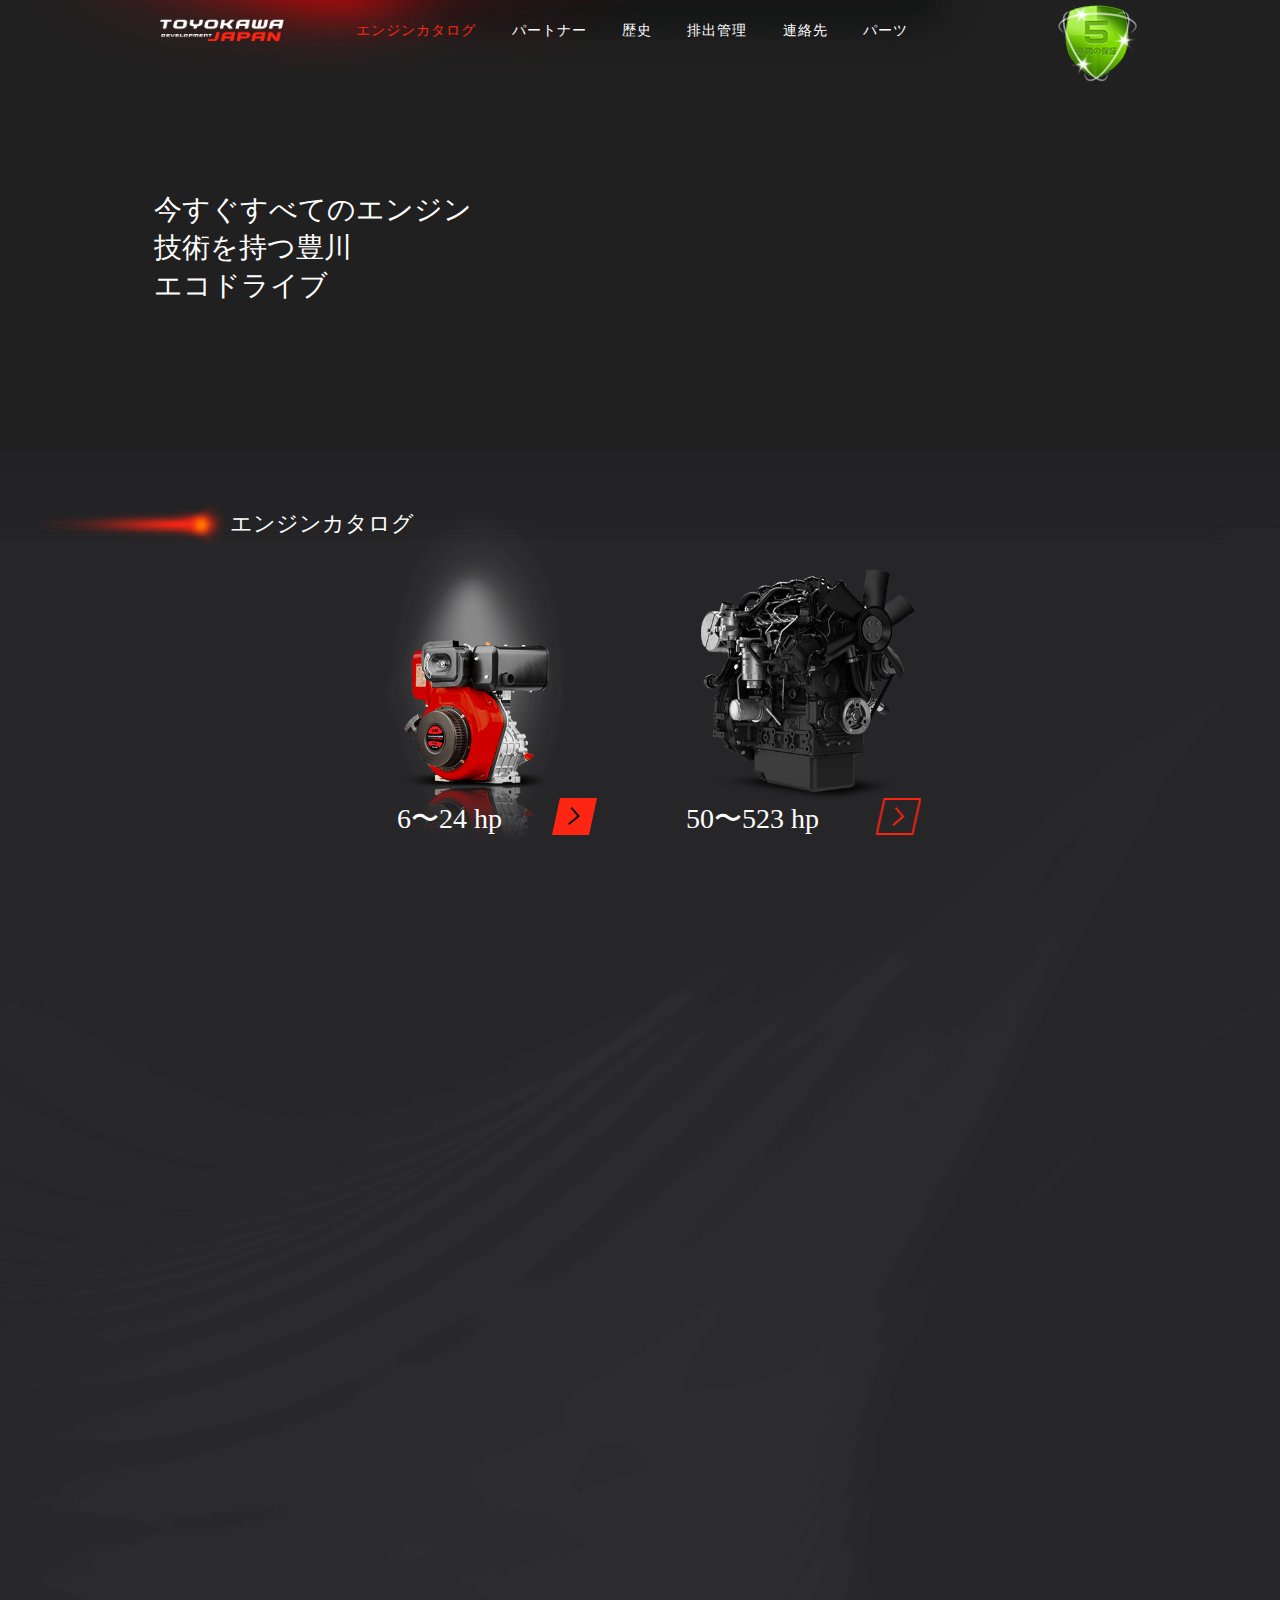
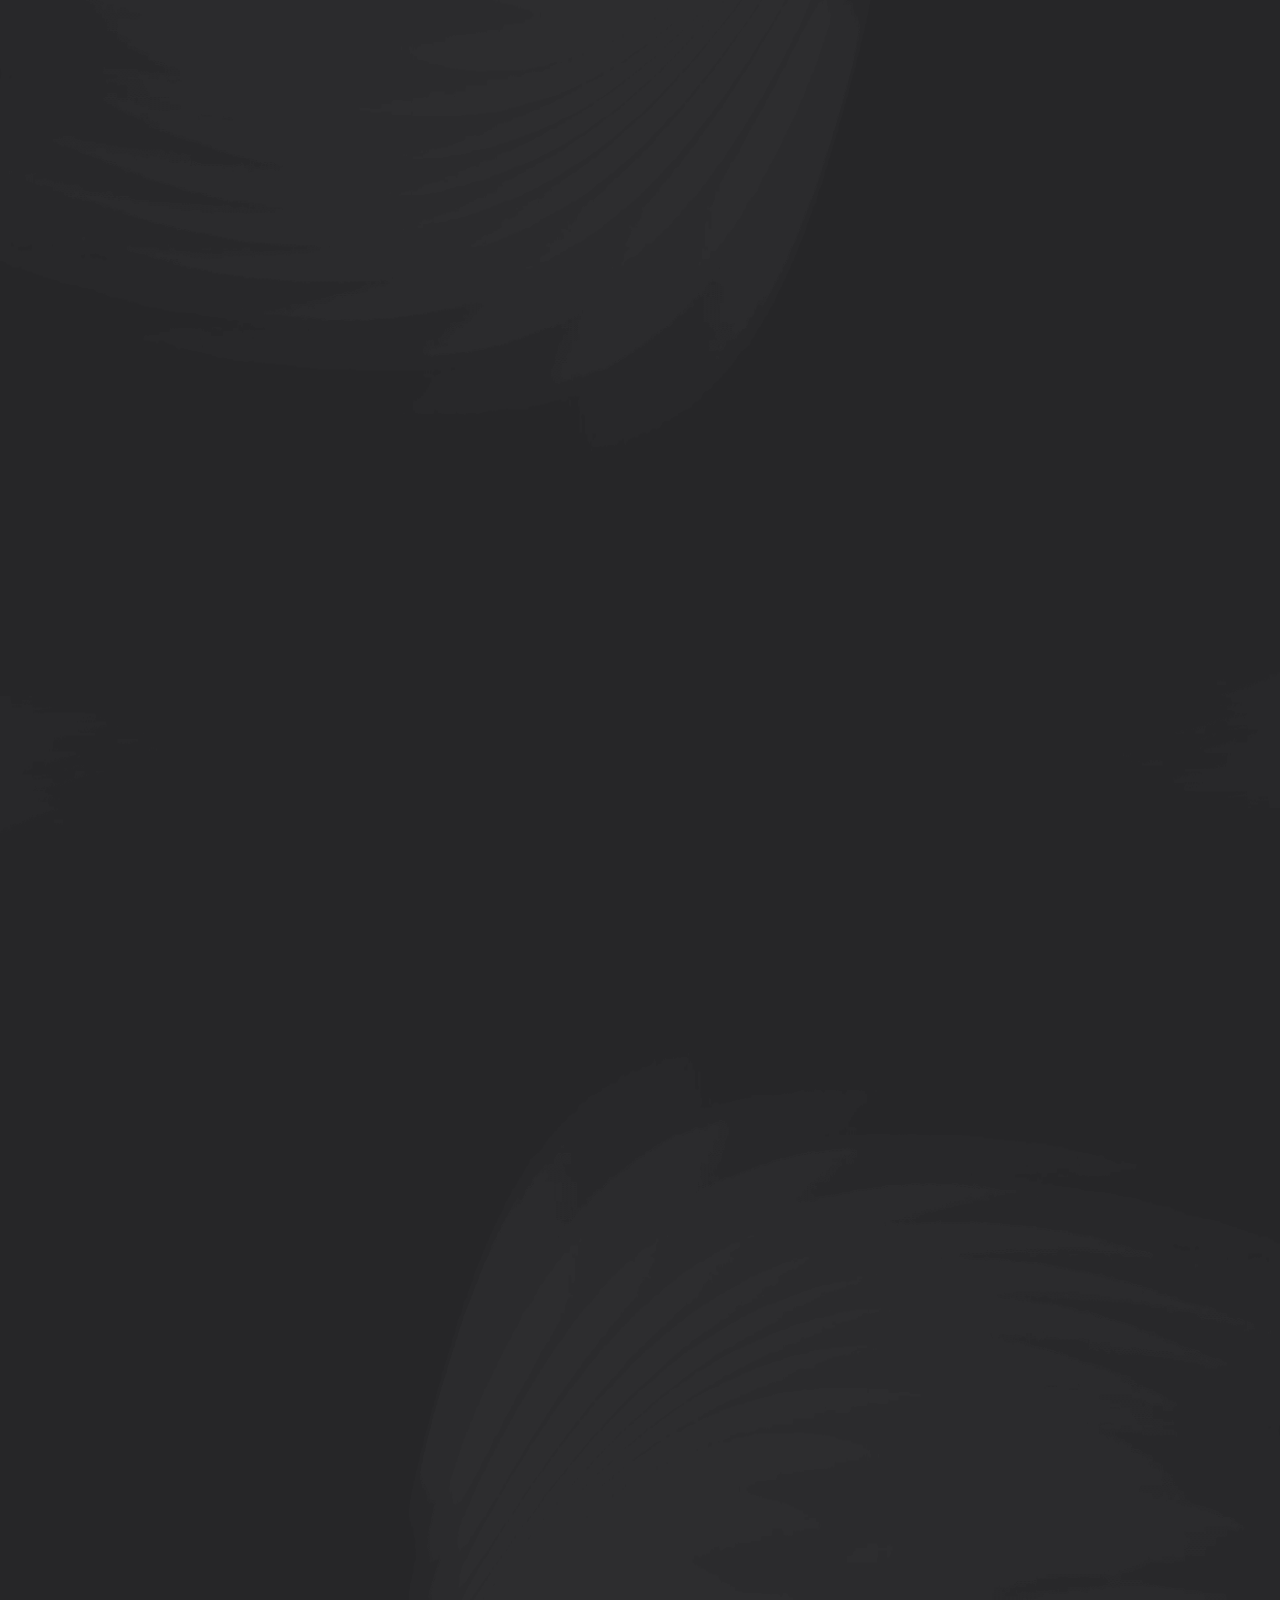
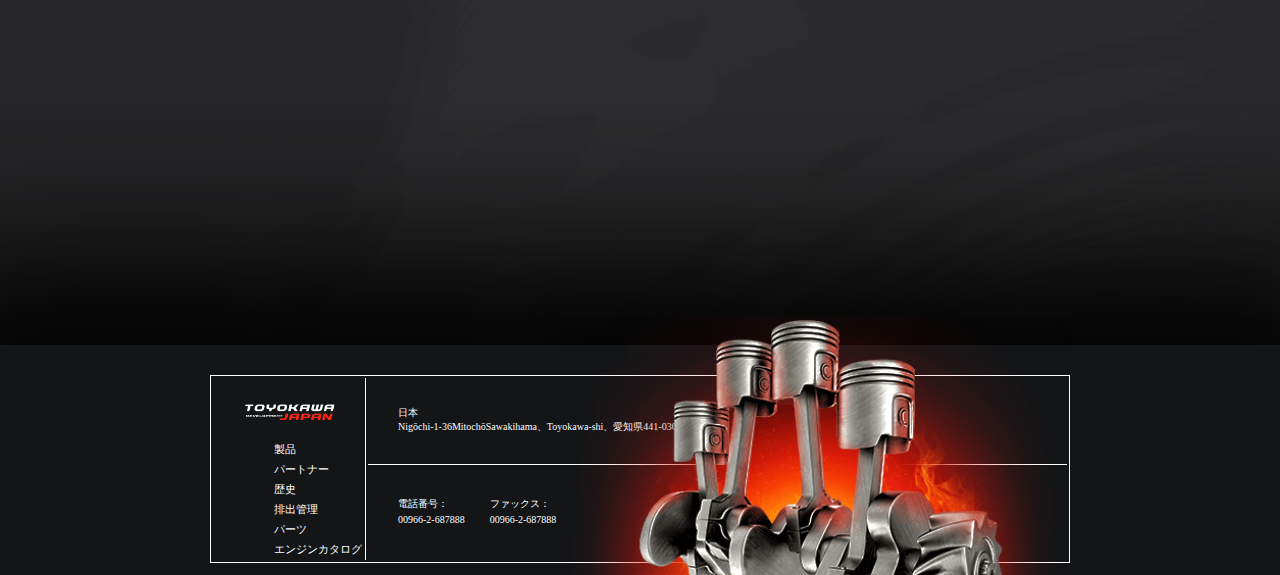
==== commit af479c34: "28/02 17.15" ====
--- a/catalog.html
+++ b/catalog.html
@@ -52,7 +52,7 @@
 				</nav>
 				<div class="bannerWrap">
 					<div class="banner">
-						<img src="img/banner-catalog.png" alt="pic">
+						<video src="video/722783965.mp4" autoplay loop></video>
 					</div>
 					<div class="header_title wow fadeInLeftBig" data-wow-duration="1s" data-wow-offset="30">今すぐすべてのエンジン<br>技術を持つ豊川<br>エコドライブ</div>
 				</div>
@@ -71,8 +71,8 @@
 						<h1 class="wow fadeInRight" data-wow-duration="1s" data-wow-offset="30"><span class="wow fadeInLeftBig" data-wow-duration="1s" data-wow-offset="30"></span>エンジンカタログ</h1>
 						<div class="catalog_wrap">
 							<div class="engineLink_wrap">
-								<div class="engineLink_block wow fadeInLeft" data-wow-duration=".5s" data-wow-offset="250">
-									<a href="#tab24_content" class="tab active" id="tab24"></a>
+								<div class="engineLink_block active wow fadeInLeft" data-wow-duration=".5s" data-wow-offset="250">
+									<a href="#tab24_content" class="tab " id="tab24"></a>
 									<div class="title wow fadeInUp" data-wow-duration="1s" data-wow-offset="30" data-wow-delay=".5s">
 										<h3>6〜24 hp</h3>
 										<span class="icon"></span>
--- a/css/common.css
+++ b/css/common.css
@@ -58,7 +58,7 @@
 	width: 100%;
 	height: 100px;
 	position: absolute;
-	bottom: 0;
+	bottom: -1PX;
 	left: 0;
 	background-image: url(../img/bcg-bottom-header.png);
 	background-size: 100%;
@@ -77,10 +77,12 @@
 .banner {
 	width: 100%;
 	height: 100%;
-}
-.banner>.video, .banner>iframe {
+	text-align:center;
+}
+.banner>video, .banner>iframe {
 	width: auto;
 	height: 100%;
+	margin:0 auto;
 }
 .banner>img {
 	min-width: 1920px;
@@ -251,7 +253,8 @@
 footer table {
 	width: 100%;
 	border:1px solid #fff;
-	max-height: 100%;
+	max-height: 175px;
+	height: 175px;
 }
 footer td.secondCol {
 	padding-left:30px;
@@ -292,10 +295,12 @@
 	padding-left: 60px;
 	list-style: none;
 	margin-bottom: 0;
-	margin-top: -15px;
+	margin-top: 0px;
+	max-height: 143px;
 }
 footer .footer_navigation>li {
 	margin-bottom: 0px;
+	height: 20px;
 }
 footer .footer_navigation>li:last-child {
 	margin-bottom: 0;
@@ -313,7 +318,8 @@
 }
 .footer_logoWrap {
 	width: 115px;
-	margin: 10px auto;
+	margin: 0px auto;
+	margin-top: 10px;
 }
 .footer_logoWrap>img {
 	width: 100%;
--- a/css/catalog.css
+++ b/css/catalog.css
@@ -35,12 +35,6 @@
 	cursor: pointer;
 	-webkit-transition: all .2s linear;
 	transition: all .2s linear;
-}
-.tabs_box>.tab:hover {
-	color: #ff2513;
-}
-.tabs_box>.tab.active {
-	color: #ff2513;
 }
 .tabs_content {
 	background-color: transparent;
@@ -170,9 +164,19 @@
 	background-image: url(../img/engine50-active.png);
 }
 .engineLink_block:hover>a#tab24 {
+	background-image: url(../img/engine24-active.png);
 	opacity: 1;
 }
 .engineLink_block:hover>a#tab50 {
+	background-image: url(../img/engine50-active.png);
+	opacity: 1;
+}
+.engineLink_block.active>a#tab24 {
+	background-image: url(../img/engine24-active.png);
+	opacity: 1;
+}
+.engineLink_block.active>a#tab50 {
+	background-image: url(../img/engine50-active.png);
 	opacity: 1;
 }
 .engineLink_block>.title {
@@ -219,3 +223,6 @@
 .engineLink_block:hover>.title>.icon {
 	background-image: url(../img/link-square-active.png);
 }
+.engineLink_block.active>.title>.icon {
+	background-image: url(../img/link-square-active.png);
+}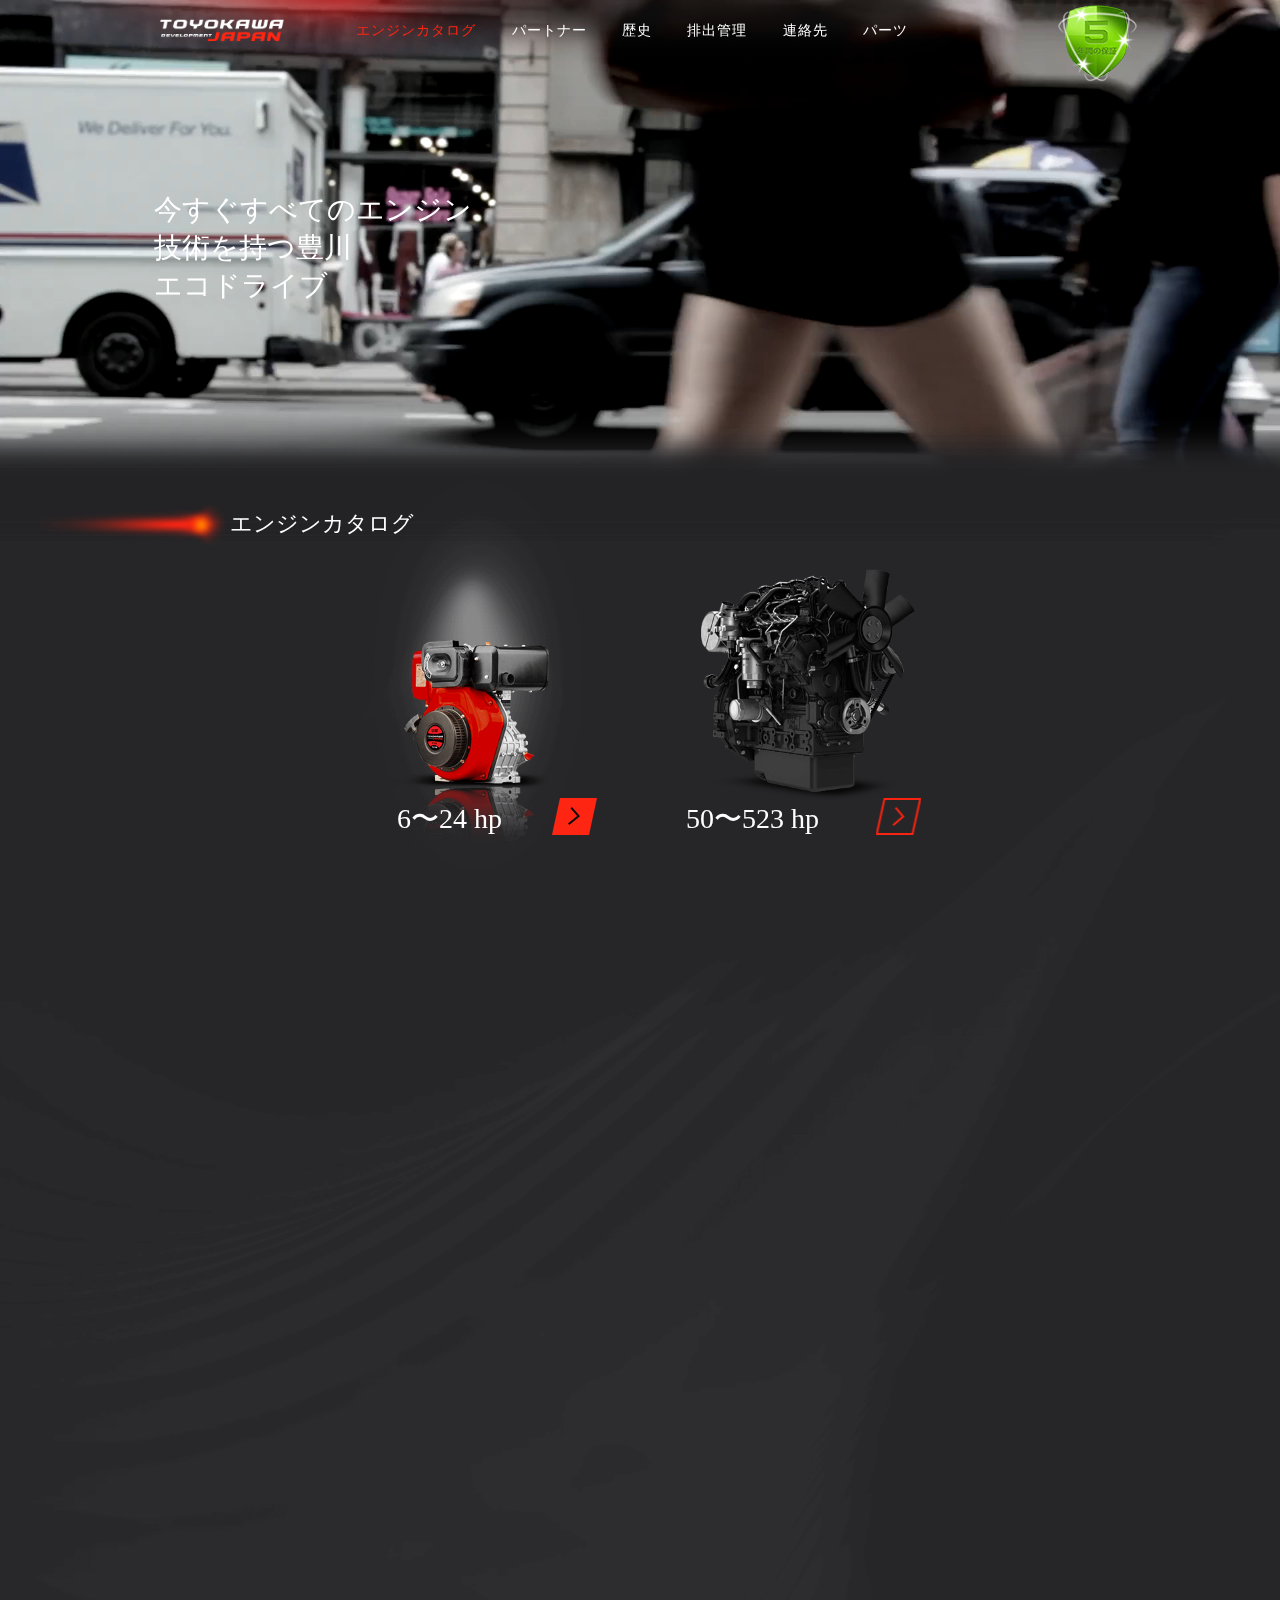
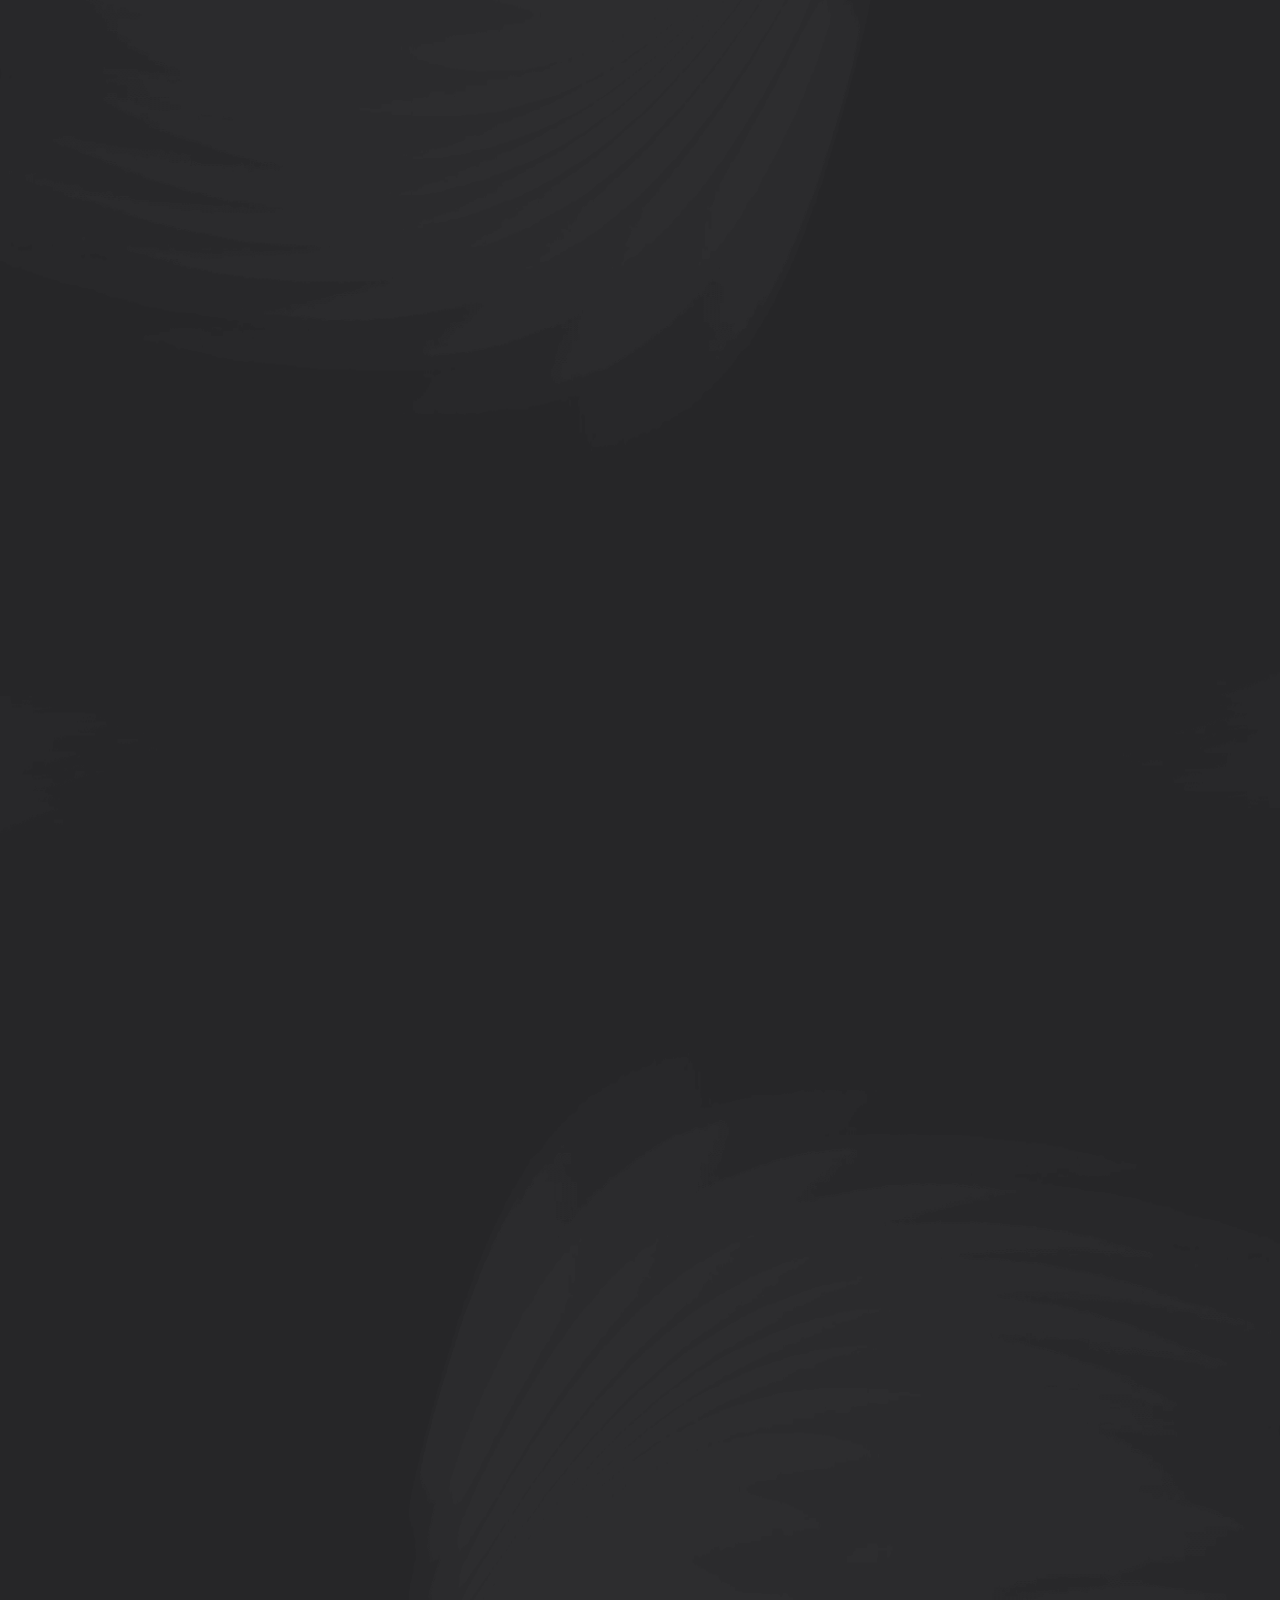
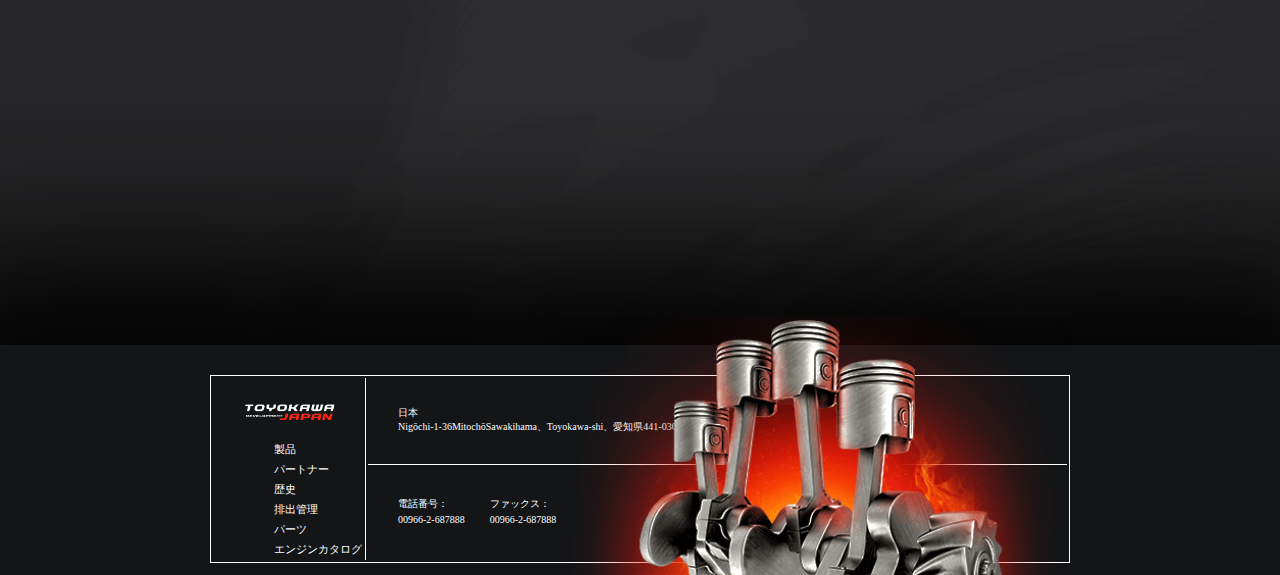
==== commit 50558b1f: "17.30" ====
--- a/catalog.html
+++ b/catalog.html
@@ -52,7 +52,11 @@
 				</nav>
 				<div class="bannerWrap">
 					<div class="banner">
-						<video src="video/722783965.mp4" autoplay loop></video>
+						<video autoplay loop>
+							<source src="video/722783965.mp4" />
+							<source src="video/722783965.webm" type='video/webm; codecs="vp8, vorbis"' />
+							<source src="video/722783965.ogv" type='video/ogg; codecs="theora, vorbis"' />
+						</video>
 					</div>
 					<div class="header_title wow fadeInLeftBig" data-wow-duration="1s" data-wow-offset="30">今すぐすべてのエンジン<br>技術を持つ豊川<br>エコドライブ</div>
 				</div>
--- a/css/common.css
+++ b/css/common.css
@@ -58,7 +58,7 @@
 	width: 100%;
 	height: 100px;
 	position: absolute;
-	bottom: -1PX;
+	bottom: -1px;
 	left: 0;
 	background-image: url(../img/bcg-bottom-header.png);
 	background-size: 100%;
@@ -83,6 +83,10 @@
 	width: auto;
 	height: 100%;
 	margin:0 auto;
+}
+.banner>video {
+	width: 100%;
+	height: auto;
 }
 .banner>img {
 	min-width: 1920px;
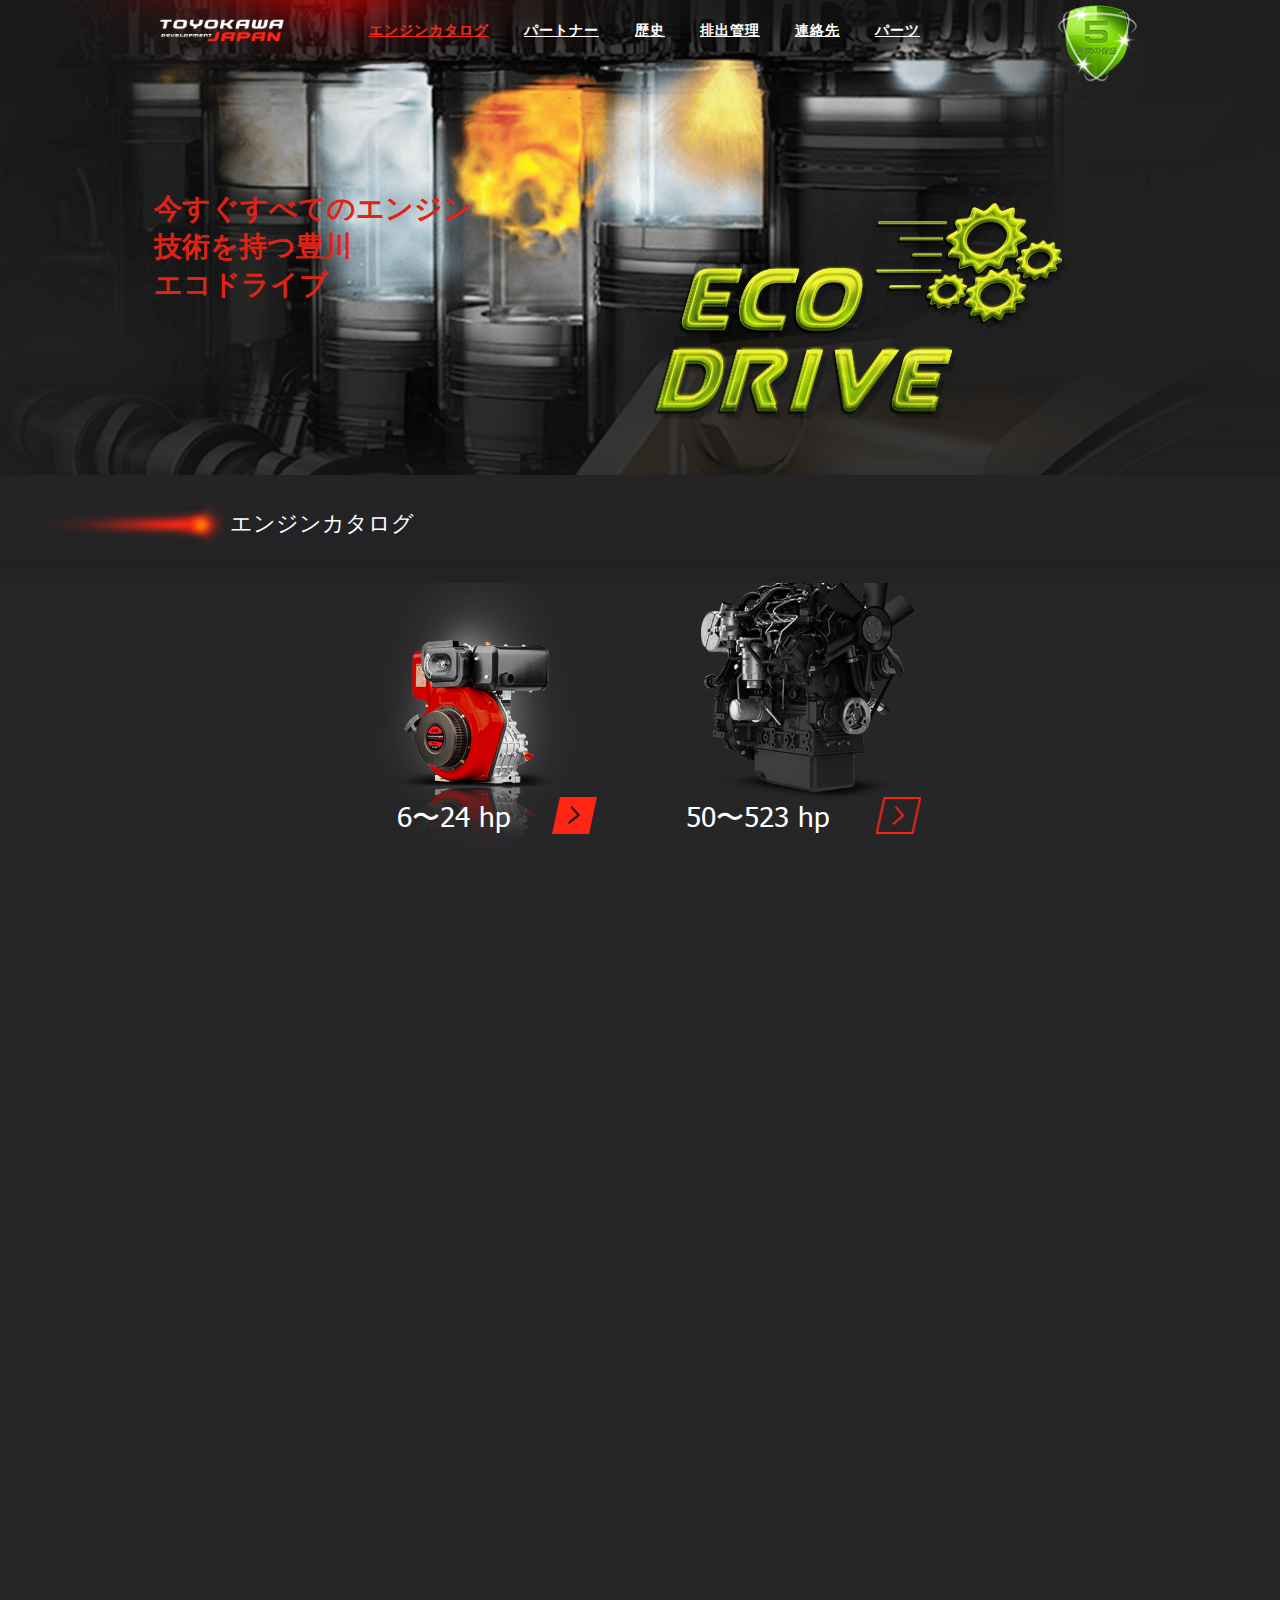
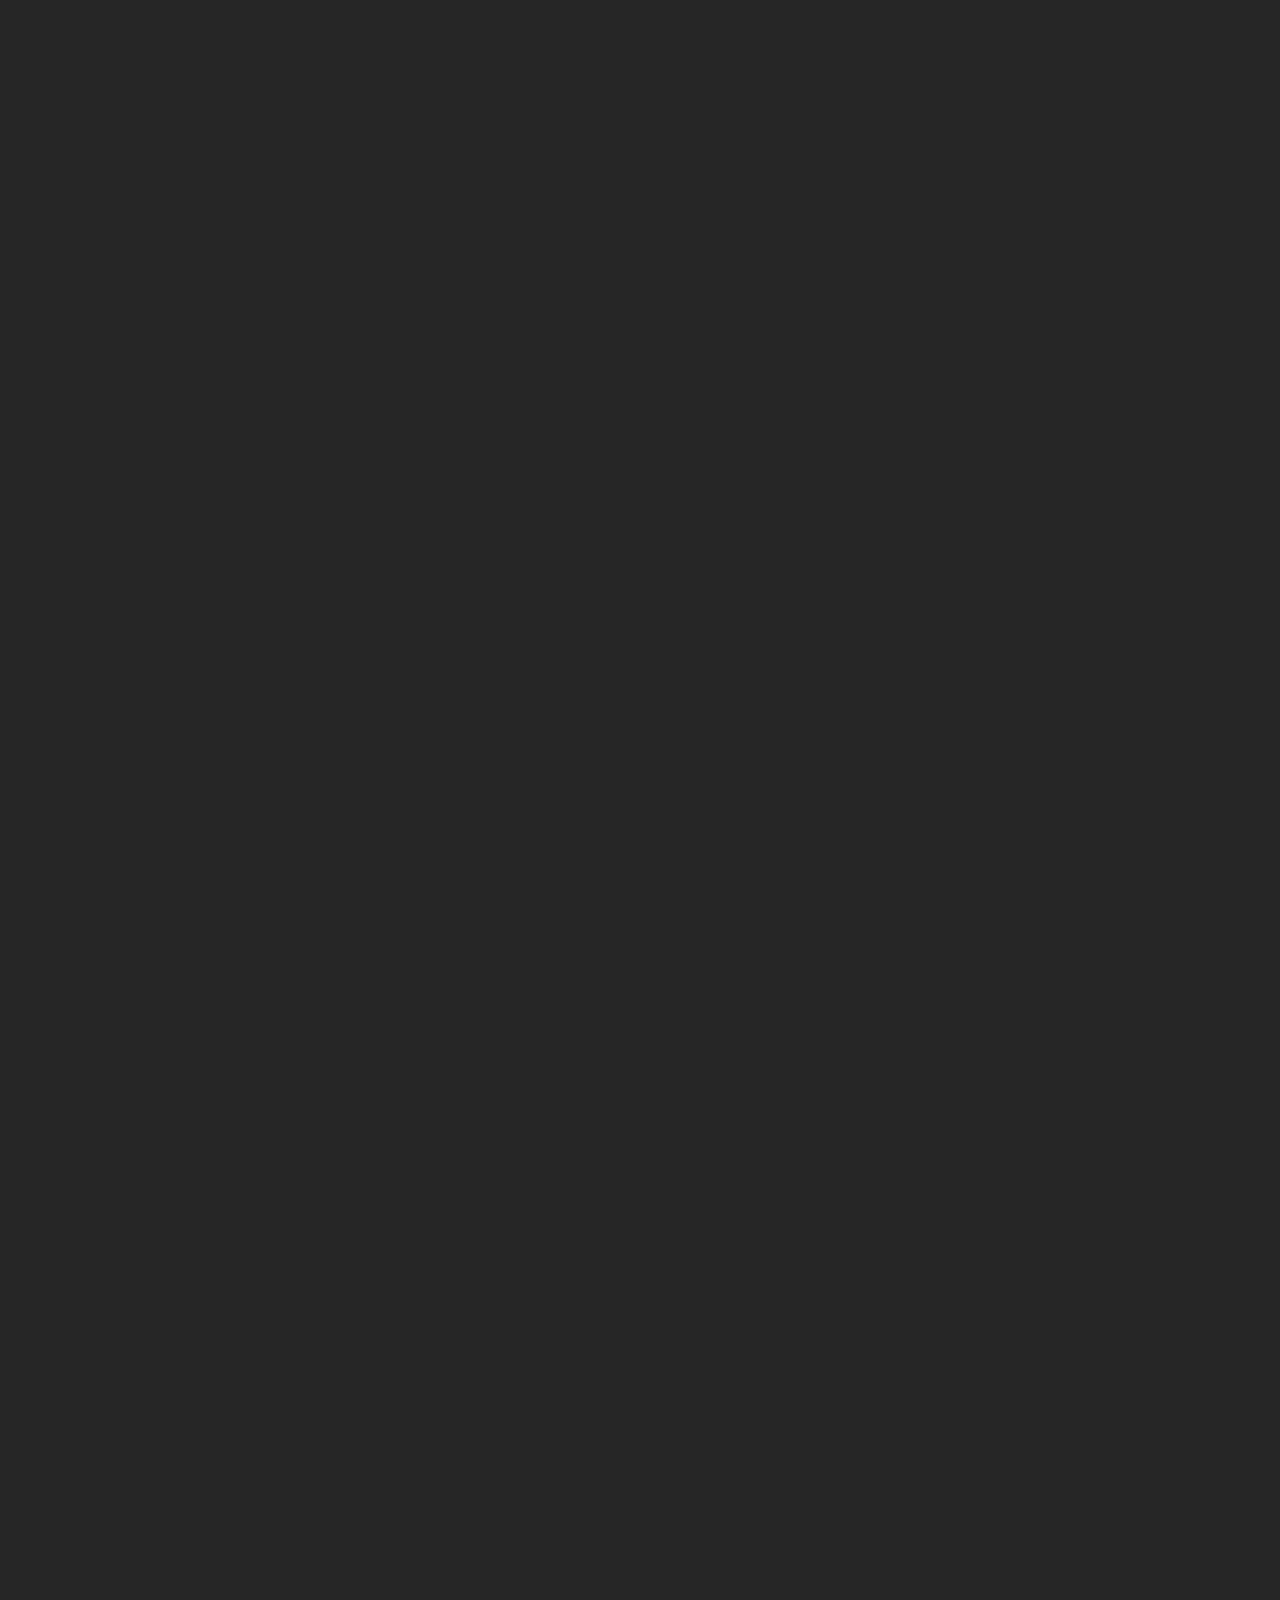
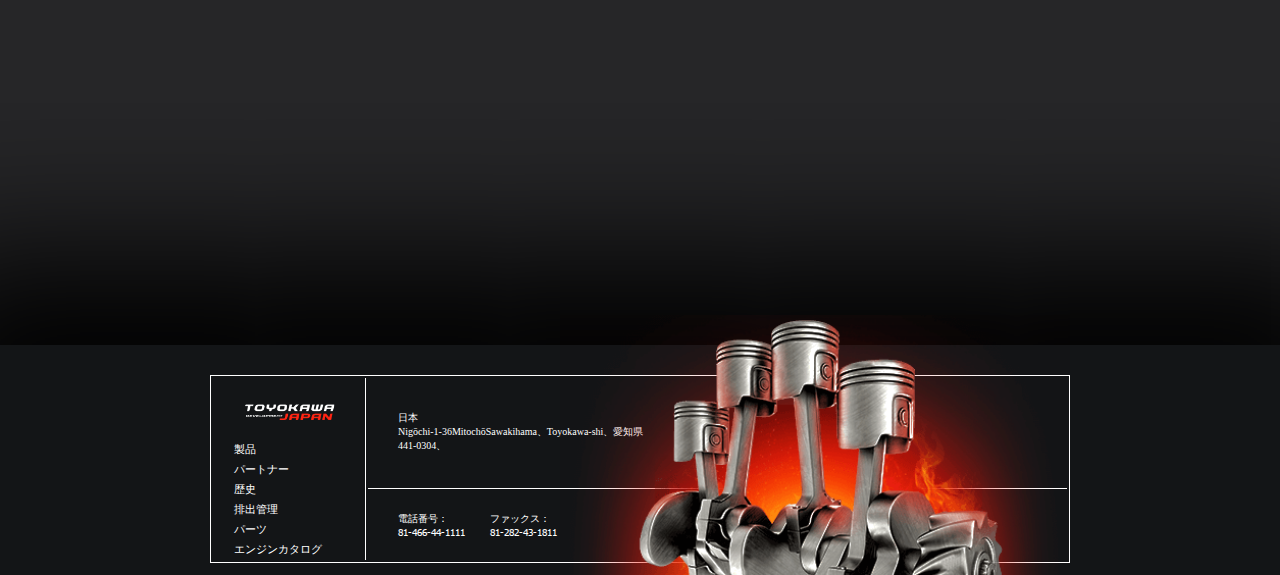
==== commit d433c181: "04/04 11.55" ====
--- a/catalog.html
+++ b/catalog.html
@@ -12,10 +12,11 @@
 	<meta name="description" content="">
 
 	<meta http-equiv="X-UA-Compatible" content="IE=edge">
-	<meta http-equiv="Contetn-type" content="text/html; charset=UTF-8">
+	<meta http-equiv="Content-type" content="text/html; charset=UTF-8">
 	<meta name="robots" content="index, follow">
 	
-
+	<link rel="icon" type="image/eps" href="img/Toyokawa_Favicon32.png" sizes="32x32" />
+    <link rel="icon" type="image/eps" href="img/Toyokawa_Favicon16.png" sizes="16x16" />
 
 	<link rel="stylesheet" href="libs/slick/slick.css">
 	<link rel="stylesheet" href="libs/slick/slick-theme.css">
@@ -39,12 +40,12 @@
 								<a href="index.html"></a>
 							</div>
 							<ul class="navigation">
-								<li><a href="catalog.html" class="active">エンジンカタログ</a></li>
-								<li><a href="partners.html">パートナー</a></li>
-								<li><a href="history.html">歴史</a></li>
-								<li><a href="emission.html">排出管理</a></li>
-								<li><a href="contacts.html">連絡先</a></li>
-								<li><a href="parts.html">パーツ</a></li>
+								<li><a href="catalog.html" class="active"><span></span>エンジンカタログ</a></li>
+								<li><a href="partners.html"><span></span>パートナー</a></li>
+								<li><a href="history.html"><span></span>歴史</a></li>
+								<li><a href="emission.html"><span></span>排出管理</a></li>
+								<li><a href="contacts.html"><span></span>連絡先</a></li>
+								<li><a href="parts.html"><span></span>パーツ</a></li>
 							</ul>
 							<div class="shield"></div>
 						</div>
@@ -52,11 +53,7 @@
 				</nav>
 				<div class="bannerWrap">
 					<div class="banner">
-						<video autoplay loop>
-							<source src="video/722783965.mp4" />
-							<source src="video/722783965.webm" type='video/webm; codecs="vp8, vorbis"' />
-							<source src="video/722783965.ogv" type='video/ogg; codecs="theora, vorbis"' />
-						</video>
+						<img src="img/banner-catalog.png" alt="">
 					</div>
 					<div class="header_title wow fadeInLeftBig" data-wow-duration="1s" data-wow-offset="30">今すぐすべてのエンジン<br>技術を持つ豊川<br>エコドライブ</div>
 				</div>
@@ -1371,8 +1368,8 @@
 					<tr>
 						<td class="secondCol lower">
 							<div>
-								<div class="leftPart">電話番号：<br><a href="tel:00966-2-687888">00966-2-687888</a></div>
-								<div class="rightPart">ファックス：<br><a href="tel:00966-2-687888">00966-2-687888</a></div>
+								<div class="leftPart">電話番号：<br><a href="tel:81466441111">81-466-44-1111</a></div>
+								<div class="rightPart">ファックス：<br><a href="tel:81282431811">81-282-43-1811</a></div>
 							</div>
 						</td>
 					</tr>
--- a/fonts/stylesheet.css
+++ b/fonts/stylesheet.css
@@ -195,4 +195,14 @@
 font-weight: normal;
     
 font-style: normal;
+}
+
+@font-face {
+    font-family: Tahoma;
+    
+src: url('Tahoma.ttf') format('truetype');
+    
+font-weight: normal;
+    
+font-style: normal;
 }--- a/css/common.css
+++ b/css/common.css
@@ -1,6 +1,6 @@
 * {
 	color:#fff;
-	-webkit-transition: all .5s linear;
+	-webkit-transition: all .2s linear;
 	transition: all .5s linear;
 	-webkit-user-select: none;
 	   -moz-user-select: none;
@@ -8,24 +8,26 @@
 	        user-select: none;
 }
 h1,h2,h3 {
-	font-family: 'KozGoPro-Regular';
+	font-family: 'KozGoPro-Regular', Tahoma;
 }
 a {
-	color: #fff;
-	font-size: 15px;
-	line-height: 17px;
 	font-weight: 400;
-	font-family: 'KozGoPro-Regular';
+	font-family: 'KozGoPro-Regular', Tahoma;
 	text-decoration: none;
 	-webkit-transition: all .2s linear;
 	transition: all .2s linear;
+	color: inherit; 
 }
 a:hover, a:focus {
 	color: #ff2513;
 	text-decoration: none;
 }
+a[href^=tel] { color: inherit; text-decoration: none; }
 ul {
 	list-style: none;
+}
+video {
+	pointer-events: none;
 }
 body {
 	overflow-x:hidden;
@@ -52,20 +54,7 @@
 	position: relative;
 	background-color: #202020;
 }
-header:before {
-	content: '';
-	display: block;
-	width: 100%;
-	height: 100px;
-	position: absolute;
-	bottom: -1px;
-	left: 0;
-	background-image: url(../img/bcg-bottom-header.png);
-	background-size: 100%;
-	background-position: bottom center;
-	background-repeat: no-repeat;
-	z-index: 1;
-}
+
 .bannerWrap {
 	width: 100%;
 	height: 475px;
@@ -100,11 +89,10 @@
 .header_title{
 	display: none;
 	position: absolute;
-	bottom: 170px;
+	top: 40%;
 	left: 25%;
-	font-size: 28px;
-}
-.header_title>span {
+	font-size: 1.75em;
+	font-weight: 700;
 	color: #e22313;
 }
 header nav {
@@ -162,13 +150,31 @@
 	margin-top: 0;
 	margin-left: 18px;
 }
+.navigation>li {
+	margin-left: 25px;
+}
 .navigation>li>a {
-	font-size: 14px;
-	font-weight: 200;
+	font-size: 0.875em;
+	font-weight: 700;
 	letter-spacing: 1px;
+	position: relative;
+}
+.navigation>li>a>span {
+	position: absolute;
+	bottom: -1px;
+	left: 0;
+	width: 100%;
+	border-bottom: 1px solid #fff;
+	transition:all .2s linear;
 }
 .navigation>li>a.active {
 	color: #ff2513;
+}
+.navigation>li>a.active>span {
+	border-color: #ff2513;
+}
+.navigation>li>a:hover>span {
+	border-color: #ff2513;
 }
 .shield {
 	width: 85px;
@@ -192,16 +198,30 @@
 }
 .main {
 	position: relative;
-	background-image: url(../img/bcg-main.png);
-	background-repeat: no-repeat;
-	background-position: top;
+	background-image: url(../img/bcg-main.jpg);
+	background-repeat: no-repeat;
+	background-position: top center;
+	background-size: 100%;
+}
+.main:before {
+	content: '';
+	display: block;
+	width: 100%;
+	height: 216px;
+	position: absolute;
+	top: -108px;
+	left: 0;
+	background-image: url(../img/bcg-bottom-header.png);
 	background-size: 100% 100%;
+	background-position: bottom center;
+	background-repeat: no-repeat;
+	z-index: 5;
 }
 .main h1 {
 	position: absolute;
 	top: 30px;
 	left: -120px;
-	font-size: 22px;
+	font-size: 1.375em;
 	font-weight: 400;
 	color: #fff;
 	z-index: 6;
@@ -281,7 +301,7 @@
 	        justify-content: flex-start;
 }
 footer td.secondCol.lower>div>div {
-	font-size: 10px;
+	font-size: 0.625em;
 }
 footer td.secondCol.lower a {
 	text-decoration:none;
@@ -293,10 +313,10 @@
 footer td.secondCol.limited p{
 	max-width: 369px;
 	margin: 0;
-	font-size: 10px;
+	font-size: 0.625em;
 }
 footer .footer_navigation {
-	padding-left: 60px;
+	padding-left: 20px;
 	list-style: none;
 	margin-bottom: 0;
 	margin-top: 0px;
@@ -310,7 +330,7 @@
 	margin-bottom: 0;
 }
 footer .footer_navigation>li>a {
-	font-size: 11px;
+	font-size: 0.688em;
 }
 footer td .rightPart {
 	margin-left: 25px;
@@ -341,6 +361,9 @@
 	footer>.container:before {
 		right: 0;
 	}
+	footer td.secondCol.limited p {
+		max-width: 257px;
+	}
 }
 @media all and (max-width: 1280px) {
 	.header_title{
--- a/css/catalog.css
+++ b/css/catalog.css
@@ -29,7 +29,7 @@
 .tabs_box>.tab {
 	display: inline;
 	text-decoration: none;
-	font-size: 16px;
+	font-size: 1em;
 	text-align: center;
 	padding: 10px 25px;
 	cursor: pointer;
@@ -69,13 +69,13 @@
 }
 .card table th {
 	background-color: #ff2513;
-	font-size: 28px;
+	font-size: 1.75em;
 	font-weight: 400;
 	height: 53px;
 	border:1px solid #ff2513;
 }
 .card table td {
-	font-size: 17px;
+	font-size: 1.063em;
 	color: #000;
 	text-align: left;
 	padding-top: 10px;
@@ -201,11 +201,11 @@
 }
 .engineLink_block>.title>h3 {
 	margin: 0;
-	font-size: 28px;
+	font-size: 1.75em;
 	font-weight: 400;
 	color:#fff;
 	word-wrap: normal;
-	line-height: 22px;
+	line-height: 1.375em;
 	text-align: center;
 }
 .engineLink_block>.title>.icon {
